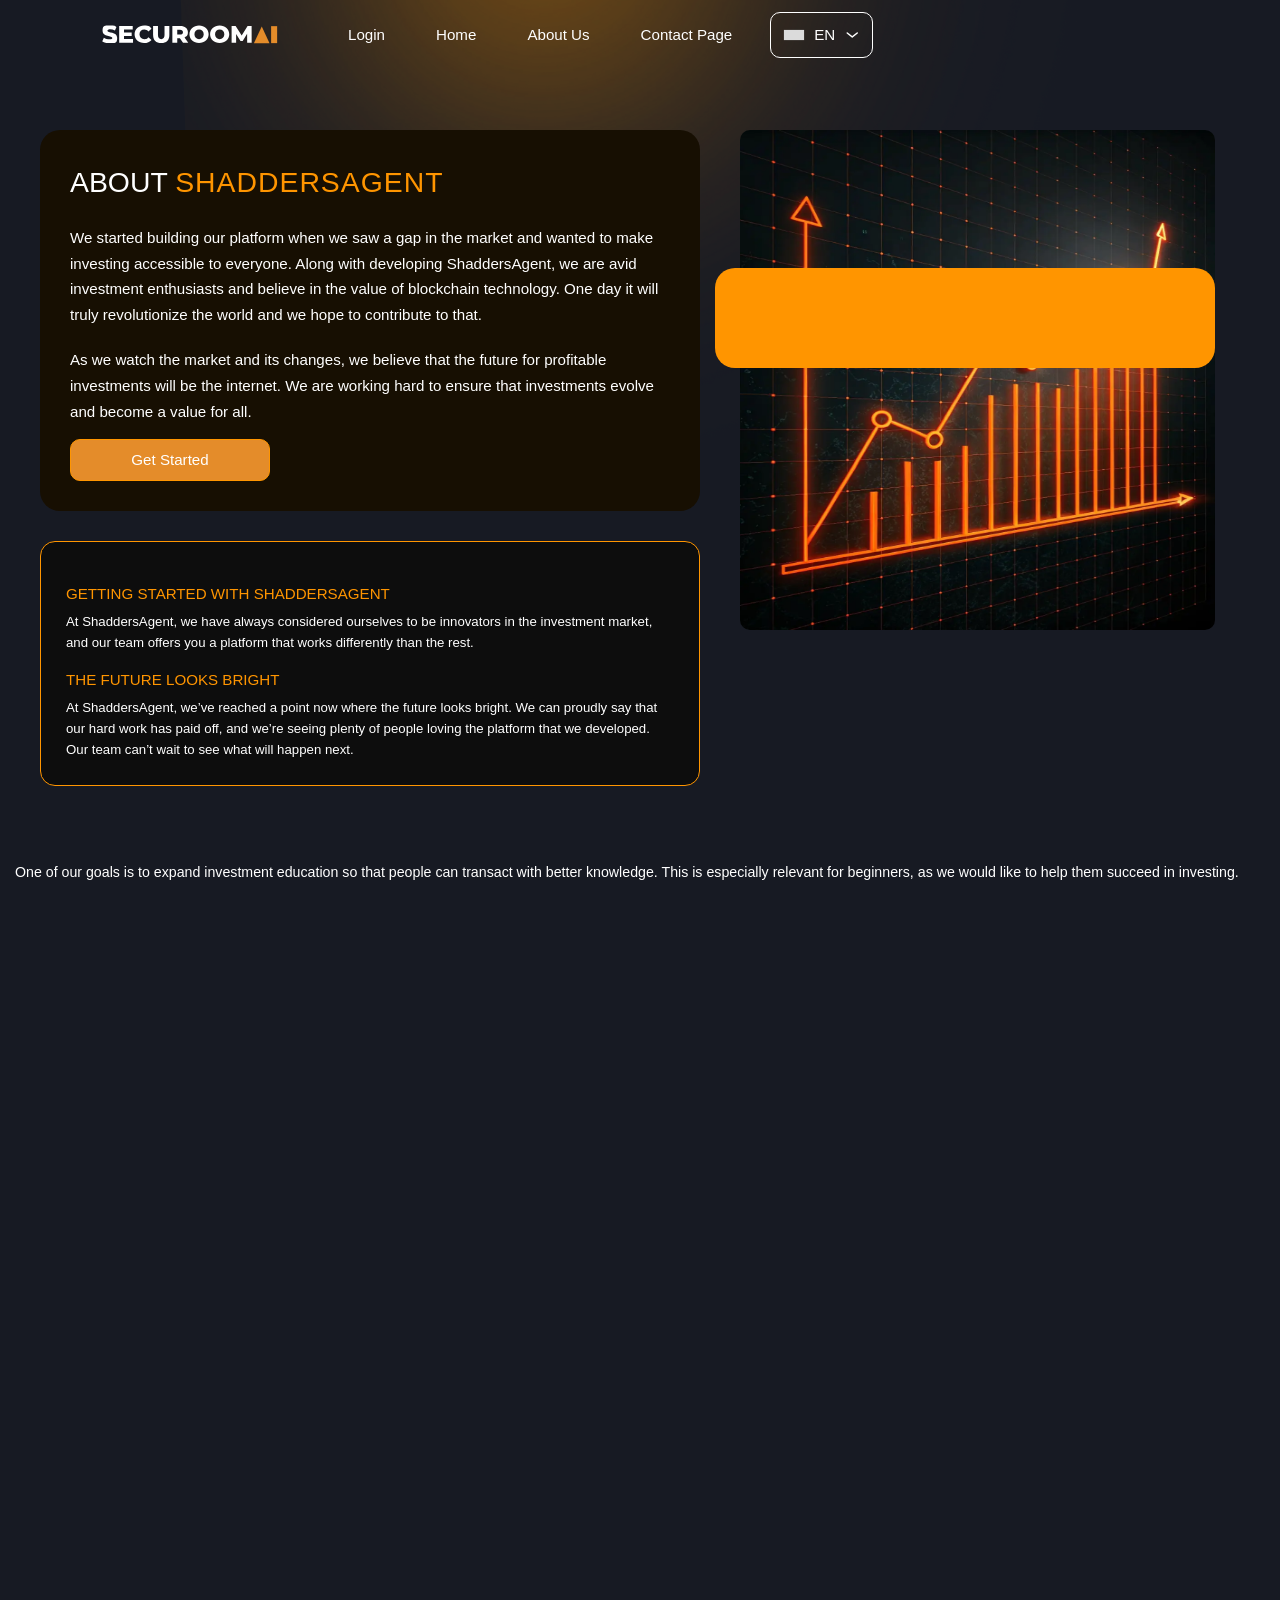
==== pages/about/index.html @ 549cf111 "Done" ====
<!DOCTYPE html>
<html lang="en" data-scrapbook-source="https://ShaddersAgent.com/about/">
<head>
	<meta charset="UTF-8">
	<meta name="viewport" content="width=device-width, initial-scale=1.0">
	<title>ShaddersAgent™ | Official 2025 Update</title>
	<meta name="description" content="Invest in the Wild Frontier of Crypto and Trade with All the Tools You Need">
	<meta name="keywords" content="">

	<link rel="stylesheet" href="../../styles/intlTelInput.css">
	<link rel="stylesheet" href="../../styles/styles.css">
	<link rel="stylesheet" href="../../styles/style-min.css">
	<link rel="icon" type="image/png" sizes="32x32" href="../../assets/favicon.ico">

</head>
<body>
<div class="shiny"></div>
<div class="wrapper">
    <div class="bg_grad">
        <header class="header">
                <a href="/" class="logo desktop_mobile_shown"><img src="../../assets/logo.svg" alt=""></a>

                <!-- DESKTOP NAVIGATION -->
                <nav class="nav desktop-nav">
                    <a href="/"><img src="../../assets/logo.svg" alt="" class="logo"></a>
                    <a class="menu__link login_bg" href="../../pages/login/">Login</a>
                    <a class="menu__link " href="/">Home</a>
                    <a class="menu__link " href="../../pages/about/">About Us</a>
                    <a class="menu__link" href="../../pages/contact/">Contact Page</a>

                    <!-- Language Dropdown -->
                    <div class="language">
                        <a id="toggle" class="menu__link stop_hover"><div class="iti__flag iti__gb"></div>En</a>
                        <ul class="submenu">
                            <li class="subitem"><a href="../../languages/dk/"><div class="iti__flag iti__dk"></div>Dk</a></li>
                            <li class="subitem"><a href="../../languages/de/"><div class="iti__flag iti__de"></div>De</a></li>
                            <li class="subitem"><a href="../../languages/cz/"><div class="iti__flag iti__cz"></div>CZ</a></li>
                            <li class="subitem"><a href="../../languages/es/"><div class="iti__flag iti__es"></div>Es</a></li>
                            <li class="subitem"><a href="../../languages/fi/"><div class="iti__flag iti__fi"></div>fi</a></li>
                            <li class="subitem"><a href="../../languages/fr/"><div class="iti__flag iti__fr"></div>Fr</a></li>
                            <li class="subitem"><a href="../../languages/gr/"><div class="iti__flag iti__gr"></div>Gr</a></li>
                            <li class="subitem"><a href="../../languages/it/"><div class="iti__flag iti__it"></div>IT</a></li>
                            <li class="subitem"><a href="../../languages/hu/"><div class="iti__flag iti__hu"></div>HU</a></li>
                            <li class="subitem"><a href="../../languages/nl/"><div class="iti__flag iti__nl"></div>NL</a></li>
                            <li class="subitem"><a href="../../languages/no/"><div class="iti__flag iti__no"></div>NO</a></li>
                            <li class="subitem"><a href="../../languages/pl/"><div class="iti__flag iti__pl"></div>PL</a></li>
                            <li class="subitem"><a href="../../languages/pt/"><div class="iti__flag iti__pt"></div>PT</a></li>
                            <li class="subitem"><a href="../../languages/ru/"><div class="iti__flag iti__ru"></div>RU</a></li>
                            <li class="subitem"><a href="../../languages/se/"><div class="iti__flag iti__se"></div>SE</a></li>
                        </ul>
                    </div>
                </nav>

            <!-- Mobile Navigation -->
            <div class="mobile-menu">
                <div class="language languages__mobile">
                    <a id="mobile-toggle" class="menu__link stop_hover"><div class="iti__flag iti__gb"></div>En</a>
                    <ul class="submenu">
                        <li class="subitem"><a href="../../languages/dk/"><div class="iti__flag iti__dk"></div>Dk</a></li>
                        <li class="subitem"><a href="../../languages/de/"><div class="iti__flag iti__de"></div>De</a></li>
                        <li class="subitem"><a href="../../languages/cz/"><div class="iti__flag iti__cz"></div>CZ</a></li>
                        <li class="subitem"><a href="../../languages/es/"><div class="iti__flag iti__es"></div>Es</a></li>
                        <li class="subitem"><a href="../../languages/fi/"><div class="iti__flag iti__fi"></div>fi</a></li>
                        <li class="subitem"><a href="../../languages/fr/"><div class="iti__flag iti__fr"></div>Fr</a></li>
                        <li class="subitem"><a href="../../languages/gr/"><div class="iti__flag iti__gr"></div>Gr</a></li>
                        <li class="subitem"><a href="../../languages/it/"><div class="iti__flag iti__it"></div>IT</a></li>
                        <li class="subitem"><a href="../../languages/hu/"><div class="iti__flag iti__hu"></div>HU</a></li>
                        <li class="subitem"><a href="../../languages/nl/"><div class="iti__flag iti__nl"></div>NL</a></li>
                        <li class="subitem"><a href="../../languages/no/"><div class="iti__flag iti__no"></div>NO</a></li>
                        <li class="subitem"><a href="../../languages/pl/"><div class="iti__flag iti__pl"></div>PL</a></li>
                        <li class="subitem"><a href="../../languages/pt/"><div class="iti__flag iti__pt"></div>PT</a></li>
                        <li class="subitem"><a href="../../languages/ru/"><div class="iti__flag iti__ru"></div>RU</a></li>
                        <li class="subitem"><a href="../../languages/se/"><div class="iti__flag iti__se"></div>SE</a></li>
                    </ul>
                </div>
                <div id="burger-menu"><span></span></div>
                <div id="menu">
                    <ul>
                        <li><a class="menu__link login_bg" href="../../pages/login/">Login</a></li>
                        <li><a href="/">Home</a></li>
                        <li><a class="menu__link " href="../../pages/about/">About Us</a></li>
                        <li><a class="menu__link " href="../../pages/contact/">Contact Us</a></li>
                    </ul>
                </div>
            </div>
        </header>
    </div>
    
    <section class="about-section">
        <div class="about-container">
            <div class="about-left">
                <div class="about-box">
                    <h2 class="about-title">ABOUT <span class="highlight">SHADDERSAGENT</span></h2>
                    <p class="about-text">We started building our platform when we saw a gap in the market and wanted to make investing accessible to everyone. Along with developing ShaddersAgent, we are avid investment enthusiasts and believe in the value of blockchain technology. One day it will truly revolutionize the world and we hope to contribute to that.</p>
                    <p class="about-text">As we watch the market and its changes, we believe that the future for profitable investments will be the internet. We are working hard to ensure that investments evolve and become a value for all.</p>
                    <a href="../../pages/login"><button class="cta-button">Get Started</button></a>
                </div>

                <div class="info-box">
                    <h3 class="info-title">GETTING STARTED WITH SHADDERSAGENT</h3>
                    <p class="info-text">At ShaddersAgent, we have always considered ourselves to be innovators in the investment market, and our team offers you a platform that works differently than the rest.</p>
                    <h3 class="info-title">THE FUTURE LOOKS BRIGHT</h3>
                    <p class="info-text">At ShaddersAgent, we’ve reached a point now where the future looks bright. We can proudly say that our hard work has paid off, and we’re seeing plenty of people loving the platform that we developed. Our team can’t wait to see what will happen next.</p>
                </div>
            </div>

            <div class="block__img block__img-1 trading-card">
                <div class="trading-card-back" style="top: 30%;"></div>
                <img src="../../assets/trading.webp" alt="Trading graph" loading="lazy" class="trading-card-front" style="max-height: 500px; height: auto; width: 95%;">
            </div>
        </div>
    </section>

    <div class="holder holder_about space">
        <div class="holder__content">
            <div class="holder__container container__experience container__experience__about_us_mobile">
                <div class="holder__body holder__body__about">
                    <p class="txt center">One of our goals is to expand investment education so that people can transact with better knowledge. This is especially relevant for beginners, as we would like to help them succeed in investing.</p>
                    <p class="txt center">One of our goals in building the platform is to give people knowledge. We want people to succeed, and we do that by educating them about investment opportunities and how they work. By educating people, we aim to stay on top of our industry.</p>
                    <p class="txt center">The popularity of investing is growing worldwide, and we would like to be one of the companies contributing to this revolution. We hope to become the platform that everyone is looking for to follow the movement and make great deals.</p>
                </div>
            </div>
        </div>
    </div>
    <div class="shiny_centered"></div>

    <section class="block space">
            <div class="container container__trading container__trading__about">
                <div class="container__trading__description container__trading__description__about">
                    <div class="line__circled line__circled__about">
                        <img src="../../assets/circle_with_line.svg">
                    </div>
                    <div class="center_div">
                        <h2 class="title-2 block__title-2 different block__title-2__about">SHADDERSAGENT</h2>
                        <h3 class="block__title trading__block__title uppercase jura-regular uppercase trading__block__title__about">Delivers on its promises</h3>
                        <p>We differentiate ourselves bu striving to offer the best in investing, and to create a supportive and inclusive environment that will help you continue to explore investing. Unlike other companies that promise too much and fail to deliver on their promises, ShaddersAgent sets realistic expectations but always strives to deliver on everything they do.</p>
                    </div>
                </div>

                <div class="left-box left-box__block left-box__block__about">
                    <div class="left-box-content left-box-content__details left-box-content__about">
                        <div class="left-box-content-avarage">
                            <span><span class="jura-demibold uppercase">SOMETHING IN MIND?</span> \ <span class="jura-light sizes">CONTACT US BY EMAIL</span></span>
                        </div>

                        <div>
                            <a href="" class="accent mail-link">support@<span class="domain different"></span> </a>
                        </div>

                        <div class="buttons-container buttons-container__about">
                            <a href="../../pages/login"><button class="cta-button uppercase">Get started</button></a>
                            <a href="../../pages/contact"><button class="cta-button cta-button-about uppercase">Contact us</button></a>
                        </div>
                    </div>
                </div>
            </div>
    </section>

    <div class="glow-line"></div>
	<footer class="footer">
        <div class="footer-top" style="padding-top: 40px;">
            <div class="container">
                <div class="flex-bl">
                    <a href="/" class="logo"><img src="../../assets/logo.svg" alt=""></a>
                    <ul class="nav nav1">
                        <li class="nav__link"><a href="../../pages/login/">Login</a></li>
                        <li class="nav__link"><a href="/">Home</a></li>
                        <li class="nav__link"><a href="../../pages/about/">About Us</a></li>
                        <li class="nav__link"><a href="../../pages/contact/">Contact Page</a></li>
                    </ul>
                </div>
                <p class="jura-light center">
                    <span class="jura-demibold">Important Risk Note:</span>
                    <br>
                    It should be noted that investments can be very risky and should be approached with caution, especially during periods of extreme volatility. According to data, about 70% of investors lose money at one point or another. However, the market can also be very profitable with the right trades. Remember that ShaddersAgent, and any other commercial names used on this platform, are for commercial purposes only. Make sure you read the Terms and Conditions carefully, as they contain everything you need to know about how we operate. With regard to your personal information, you agree that we may share your personal information with necessary third parties. This primarily applies to organizations that provide trading services in accordance with our <a href="../../pages/policy/">Privacy Policy</a> and <a href="../../pages/terms/">Terms and Conditions</a>.
                </p>
            </div>
        </div>
    </footer>

</div>

<script src="../../js/scripts.js"></script>
<script src="../../js/main.js"></script>

</body></html>
---- styles/intlTelInput.css ----
.iti {
  position: relative;
  display: inline-block;
}
.iti * {
  box-sizing: border-box;
}
.iti__hide {
  display: none;
}
.iti__v-hide {
  visibility: hidden;
}
.iti input,
.iti input[type=text],
.iti input[type=tel] {
  position: relative;
  z-index: 0;
  margin-top: 0 !important;
  margin-bottom: 0 !important;
  padding-right: 36px;
  margin-right: 0;
}
.iti__flag-container {
  position: absolute;
  top: 0;
  bottom: 0;
  right: 0;
  padding: 1px;
}
.iti__selected-flag {
  z-index: 1;
  position: relative;
  display: flex;
  align-items: center;
  height: 100%;
  padding: 0 6px 0 8px;
}
.iti__arrow {
  margin-left: 6px;
  width: 0;
  height: 0;
  border-left: 3px solid transparent;
  border-right: 3px solid transparent;
  border-top: 4px solid #555;
}
[dir=rtl] .iti__arrow {
  margin-right: 6px;
  margin-left: 0;
}
.iti__arrow--up {
  border-top: none;
  border-bottom: 4px solid #555;
}
.iti__country-list {
  position: absolute;
  z-index: 2;
  list-style: none;
  padding: 0;
  margin: 0 0 0 -1px;
  box-shadow: 1px 1px 4px rgba(0, 0, 0, 0.2);
  background-color: white;
  border: 1px solid #ccc;
  white-space: nowrap;
  max-height: 200px;
  overflow-y: scroll;
  -webkit-overflow-scrolling: touch;
}
.iti__country-list--dropup {
  bottom: 100%;
  margin-bottom: -1px;
}
@media (max-width: 500px) {
  .iti__country-list {
    white-space: normal;
  }
}
.iti__flag-box {
  display: inline-block;
  width: 20px;
}
.iti__divider {
  padding-bottom: 5px;
  margin-bottom: 5px;
  border-bottom: 1px solid #fff;
}
.iti__country {
  display: flex;
  align-items: center;
  padding: 5px 10px;
  outline: none;
}
.iti__dial-code {
  color: #fff;
}
.iti__country.iti__highlight {
  background-color: rgba(0, 0, 0, 0.05);
}
.iti__flag-box, .iti__country-name {
  margin-right: 6px;
  color: #fff;
}
[dir=rtl] .iti__flag-box, [dir=rtl] .iti__country-name {
  margin-right: 0;
  margin-left: 6px;
}
.iti--allow-dropdown input,
.iti--allow-dropdown input[type=text],
.iti--allow-dropdown input[type=tel], .iti--separate-dial-code input,
.iti--separate-dial-code input[type=text],
.iti--separate-dial-code input[type=tel] {
  padding-right: 6px;
  padding-left: 52px;
  margin-left: 0;
}
[dir=rtl] .iti--allow-dropdown input,
[dir=rtl] .iti--allow-dropdown input[type=text],
[dir=rtl] .iti--allow-dropdown input[type=tel], [dir=rtl] .iti--separate-dial-code input,
[dir=rtl] .iti--separate-dial-code input[type=text],
[dir=rtl] .iti--separate-dial-code input[type=tel] {
  padding-right: 52px;
  padding-left: 6px;
  margin-right: 0;
}
.iti--allow-dropdown .iti__flag-container, .iti--separate-dial-code .iti__flag-container {
  right: auto;
  left: 0;
}
[dir=rtl] .iti--allow-dropdown .iti__flag-container, [dir=rtl] .iti--separate-dial-code .iti__flag-container {
  right: 0;
  left: auto;
}
.iti--allow-dropdown .iti__flag-container:hover {
  cursor: pointer;
}
.iti--allow-dropdown .iti__flag-container:hover .iti__selected-flag {
  background-color: rgba(0, 0, 0, 0.05);
}
.iti--allow-dropdown input[disabled] + .iti__flag-container:hover,
.iti--allow-dropdown input[readonly] + .iti__flag-container:hover {
  cursor: default;
}
.iti--allow-dropdown input[disabled] + .iti__flag-container:hover .iti__selected-flag,
.iti--allow-dropdown input[readonly] + .iti__flag-container:hover .iti__selected-flag {
  background-color: transparent;
}
.iti--separate-dial-code .iti__selected-flag {
  background-color: rgba(0, 0, 0, 0.05);
}
.iti--separate-dial-code.iti--show-flags .iti__selected-dial-code {
  margin-left: 6px;
}
[dir=rtl] .iti--separate-dial-code.iti--show-flags .iti__selected-dial-code {
  margin-left: 0;
  margin-right: 6px;
}
.iti--container {
  position: absolute;
  top: -1000px;
  left: -1000px;
  z-index: 1060;
  padding: 1px;
}
.iti--container:hover {
  cursor: pointer;
}

.iti-mobile .iti--container {
  top: 30px;
  bottom: 30px;
  left: 30px;
  right: 30px;
  position: fixed;
}
.iti-mobile .iti__country-list {
  max-height: 100%;
  width: 100%;
}
.iti-mobile .iti__country {
  padding: 10px 10px;
  line-height: 1.5em;
}

.iti__flag {
  width: 20px;
}
.iti__flag.iti__be {
  width: 18px;
}
.iti__flag.iti__ch {
  width: 15px;
}
.iti__flag.iti__mc {
  width: 19px;
}
.iti__flag.iti__ne {
  width: 18px;
}
.iti__flag.iti__np {
  width: 13px;
}
.iti__flag.iti__va {
  width: 15px;
}
@media (-webkit-min-device-pixel-ratio: 2), (min-resolution: 192dpi) {
  .iti__flag {
    background-size: 5762px 15px;
  }
}
.iti__flag.iti__ac {
  height: 10px;
  background-position: 0px 0px;
}
.iti__flag.iti__ad {
  height: 14px;
  background-position: -22px 0px;
}
.iti__flag.iti__ae {
  height: 10px;
  background-position: -44px 0px;
}
.iti__flag.iti__af {
  height: 14px;
  background-position: -66px 0px;
}
.iti__flag.iti__ag {
  height: 14px;
  background-position: -88px 0px;
}
.iti__flag.iti__ai {
  height: 10px;
  background-position: -110px 0px;
}
.iti__flag.iti__al {
  height: 15px;
  background-position: -132px 0px;
}
.iti__flag.iti__am {
  height: 10px;
  background-position: -154px 0px;
}
.iti__flag.iti__ao {
  height: 14px;
  background-position: -176px 0px;
}
.iti__flag.iti__aq {
  height: 14px;
  background-position: -198px 0px;
}
.iti__flag.iti__ar {
  height: 13px;
  background-position: -220px 0px;
}
.iti__flag.iti__as {
  height: 10px;
  background-position: -242px 0px;
}
.iti__flag.iti__at {
  height: 14px;
  background-position: -264px 0px;
}
.iti__flag.iti__au {
  height: 10px;
  background-position: -286px 0px;
}
.iti__flag.iti__aw {
  height: 14px;
  background-position: -308px 0px;
}
.iti__flag.iti__ax {
  height: 13px;
  background-position: -330px 0px;
}
.iti__flag.iti__az {
  height: 10px;
  background-position: -352px 0px;
}
.iti__flag.iti__ba {
  height: 10px;
  background-position: -374px 0px;
}
.iti__flag.iti__bb {
  height: 14px;
  background-position: -396px 0px;
}
.iti__flag.iti__bd {
  height: 12px;
  background-position: -418px 0px;
}
.iti__flag.iti__be {
  height: 15px;
  background-position: -440px 0px;
}
.iti__flag.iti__bf {
  height: 14px;
  background-position: -460px 0px;
}
.iti__flag.iti__bg {
  height: 12px;
  background-position: -482px 0px;
}
.iti__flag.iti__bh {
  height: 12px;
  background-position: -504px 0px;
}
.iti__flag.iti__bi {
  height: 12px;
  background-position: -526px 0px;
}
.iti__flag.iti__bj {
  height: 14px;
  background-position: -548px 0px;
}
.iti__flag.iti__bl {
  height: 14px;
  background-position: -570px 0px;
}
.iti__flag.iti__bm {
  height: 10px;
  background-position: -592px 0px;
}
.iti__flag.iti__bn {
  height: 10px;
  background-position: -614px 0px;
}
.iti__flag.iti__bo {
  height: 14px;
  background-position: -636px 0px;
}
.iti__flag.iti__bq {
  height: 14px;
  background-position: -658px 0px;
}
.iti__flag.iti__br {
  height: 14px;
  background-position: -680px 0px;
}
.iti__flag.iti__bs {
  height: 10px;
  background-position: -702px 0px;
}
.iti__flag.iti__bt {
  height: 14px;
  background-position: -724px 0px;
}
.iti__flag.iti__bv {
  height: 15px;
  background-position: -746px 0px;
}
.iti__flag.iti__bw {
  height: 14px;
  background-position: -768px 0px;
}
.iti__flag.iti__by {
  height: 10px;
  background-position: -790px 0px;
}
.iti__flag.iti__bz {
  height: 12px;
  background-position: -812px 0px;
}
.iti__flag.iti__ca {
  height: 10px;
  background-position: -834px 0px;
}
.iti__flag.iti__cc {
  height: 10px;
  background-position: -856px 0px;
}
.iti__flag.iti__cd {
  height: 15px;
  background-position: -878px 0px;
}
.iti__flag.iti__cf {
  height: 14px;
  background-position: -900px 0px;
}
.iti__flag.iti__cg {
  height: 14px;
  background-position: -922px 0px;
}
.iti__flag.iti__ch {
  height: 15px;
  background-position: -944px 0px;
}
.iti__flag.iti__ci {
  height: 14px;
  background-position: -961px 0px;
}
.iti__flag.iti__ck {
  height: 10px;
  background-position: -983px 0px;
}
.iti__flag.iti__cl {
  height: 14px;
  background-position: -1005px 0px;
}
.iti__flag.iti__cm {
  height: 14px;
  background-position: -1027px 0px;
}
.iti__flag.iti__cn {
  height: 14px;
  background-position: -1049px 0px;
}
.iti__flag.iti__co {
  height: 14px;
  background-position: -1071px 0px;
}
.iti__flag.iti__cp {
  height: 14px;
  background-position: -1093px 0px;
}
.iti__flag.iti__cq {
  height: 12px;
  background-position: -1115px 0px;
}
.iti__flag.iti__cr {
  height: 12px;
  background-position: -1137px 0px;
}
.iti__flag.iti__cu {
  height: 10px;
  background-position: -1159px 0px;
}
.iti__flag.iti__cv {
  height: 12px;
  background-position: -1181px 0px;
}
.iti__flag.iti__cw {
  height: 14px;
  background-position: -1203px 0px;
}
.iti__flag.iti__cx {
  height: 10px;
  background-position: -1225px 0px;
}
.iti__flag.iti__cy {
  height: 14px;
  background-position: -1247px 0px;
}
.iti__flag.iti__cz {
  height: 14px;
  background-position: -1269px 0px;
}
.iti__flag.iti__de {
  height: 12px;
  background-position: -1291px 0px;
}
.iti__flag.iti__dg {
  height: 10px;
  background-position: -1313px 0px;
}
.iti__flag.iti__dj {
  height: 14px;
  background-position: -1335px 0px;
}
.iti__flag.iti__dk {
  height: 15px;
  background-position: -1357px 0px;
}
.iti__flag.iti__dm {
  height: 10px;
  background-position: -1379px 0px;
}
.iti__flag.iti__do {
  height: 14px;
  background-position: -1401px 0px;
}
.iti__flag.iti__dz {
  height: 14px;
  background-position: -1423px 0px;
}
.iti__flag.iti__ea {
  height: 14px;
  background-position: -1445px 0px;
}
.iti__flag.iti__ec {
  height: 14px;
  background-position: -1467px 0px;
}
.iti__flag.iti__ee {
  height: 13px;
  background-position: -1489px 0px;
}
.iti__flag.iti__eg {
  height: 14px;
  background-position: -1511px 0px;
}
.iti__flag.iti__eh {
  height: 10px;
  background-position: -1533px 0px;
}
.iti__flag.iti__er {
  height: 10px;
  background-position: -1555px 0px;
}
.iti__flag.iti__es {
  height: 14px;
  background-position: -1577px 0px;
}
.iti__flag.iti__et {
  height: 10px;
  background-position: -1599px 0px;
}
.iti__flag.iti__eu {
  height: 14px;
  background-position: -1621px 0px;
}
.iti__flag.iti__ez {
  height: 14px;
  background-position: -1643px 0px;
}
.iti__flag.iti__fi {
  height: 12px;
  background-position: -1665px 0px;
}
.iti__flag.iti__fj {
  height: 10px;
  background-position: -1687px 0px;
}
.iti__flag.iti__fk {
  height: 10px;
  background-position: -1709px 0px;
}
.iti__flag.iti__fm {
  height: 11px;
  background-position: -1731px 0px;
}
.iti__flag.iti__fo {
  height: 15px;
  background-position: -1753px 0px;
}
.iti__flag.iti__fr {
  height: 14px;
  background-position: -1775px 0px;
}
.iti__flag.iti__fx {
  height: 14px;
  background-position: -1797px 0px;
}
.iti__flag.iti__ga {
  height: 15px;
  background-position: -1819px 0px;
}
.iti__flag.iti__gb {
  height: 10px;
  background-position: -1841px 0px;
}
.iti__flag.iti__gd {
  height: 12px;
  background-position: -1863px 0px;
}
.iti__flag.iti__ge {
  height: 14px;
  background-position: -1885px 0px;
}
.iti__flag.iti__gf {
  height: 14px;
  background-position: -1907px 0px;
}
.iti__flag.iti__gg {
  height: 14px;
  background-position: -1929px 0px;
}
.iti__flag.iti__gh {
  height: 14px;
  background-position: -1951px 0px;
}
.iti__flag.iti__gi {
  height: 10px;
  background-position: -1973px 0px;
}
.iti__flag.iti__gl {
  height: 14px;
  background-position: -1995px 0px;
}
.iti__flag.iti__gm {
  height: 14px;
  background-position: -2017px 0px;
}
.iti__flag.iti__gn {
  height: 14px;
  background-position: -2039px 0px;
}
.iti__flag.iti__gp {
  height: 14px;
  background-position: -2061px 0px;
}
.iti__flag.iti__gq {
  height: 14px;
  background-position: -2083px 0px;
}
.iti__flag.iti__gr {
  height: 14px;
  background-position: -2105px 0px;
}
.iti__flag.iti__gs {
  height: 10px;
  background-position: -2127px 0px;
}
.iti__flag.iti__gt {
  height: 13px;
  background-position: -2149px 0px;
}
.iti__flag.iti__gu {
  height: 11px;
  background-position: -2171px 0px;
}
.iti__flag.iti__gw {
  height: 10px;
  background-position: -2193px 0px;
}
.iti__flag.iti__gy {
  height: 12px;
  background-position: -2215px 0px;
}
.iti__flag.iti__hk {
  height: 14px;
  background-position: -2237px 0px;
}
.iti__flag.iti__hm {
  height: 10px;
  background-position: -2259px 0px;
}
.iti__flag.iti__hn {
  height: 10px;
  background-position: -2281px 0px;
}
.iti__flag.iti__hr {
  height: 10px;
  background-position: -2303px 0px;
}
.iti__flag.iti__ht {
  height: 12px;
  background-position: -2325px 0px;
}
.iti__flag.iti__hu {
  height: 10px;
  background-position: -2347px 0px;
}
.iti__flag.iti__ic {
  height: 14px;
  background-position: -2369px 0px;
}
.iti__flag.iti__id {
  height: 14px;
  background-position: -2391px 0px;
}
.iti__flag.iti__ie {
  height: 10px;
  background-position: -2413px 0px;
}
.iti__flag.iti__il {
  height: 15px;
  background-position: -2435px 0px;
}
.iti__flag.iti__im {
  height: 10px;
  background-position: -2457px 0px;
}
.iti__flag.iti__in {
  height: 14px;
  background-position: -2479px 0px;
}
.iti__flag.iti__io {
  height: 10px;
  background-position: -2501px 0px;
}
.iti__flag.iti__iq {
  height: 14px;
  background-position: -2523px 0px;
}
.iti__flag.iti__ir {
  height: 12px;
  background-position: -2545px 0px;
}
.iti__flag.iti__is {
  height: 15px;
  background-position: -2567px 0px;
}
.iti__flag.iti__it {
  height: 14px;
  background-position: -2589px 0px;
}
.iti__flag.iti__je {
  height: 12px;
  background-position: -2611px 0px;
}
.iti__flag.iti__jm {
  height: 10px;
  background-position: -2633px 0px;
}
.iti__flag.iti__jo {
  height: 10px;
  background-position: -2655px 0px;
}
.iti__flag.iti__jp {
  height: 14px;
  background-position: -2677px 0px;
}
.iti__flag.iti__ke {
  height: 14px;
  background-position: -2699px 0px;
}
.iti__flag.iti__kg {
  height: 12px;
  background-position: -2721px 0px;
}
.iti__flag.iti__kh {
  height: 13px;
  background-position: -2743px 0px;
}
.iti__flag.iti__ki {
  height: 10px;
  background-position: -2765px 0px;
}
.iti__flag.iti__km {
  height: 12px;
  background-position: -2787px 0px;
}
.iti__flag.iti__kn {
  height: 14px;
  background-position: -2809px 0px;
}
.iti__flag.iti__kp {
  height: 10px;
  background-position: -2831px 0px;
}
.iti__flag.iti__kr {
  height: 14px;
  background-position: -2853px 0px;
}
.iti__flag.iti__kw {
  height: 10px;
  background-position: -2875px 0px;
}
.iti__flag.iti__ky {
  height: 10px;
  background-position: -2897px 0px;
}
.iti__flag.iti__kz {
  height: 10px;
  background-position: -2919px 0px;
}
.iti__flag.iti__la {
  height: 14px;
  background-position: -2941px 0px;
}
.iti__flag.iti__lb {
  height: 14px;
  background-position: -2963px 0px;
}
.iti__flag.iti__lc {
  height: 10px;
  background-position: -2985px 0px;
}
.iti__flag.iti__li {
  height: 12px;
  background-position: -3007px 0px;
}
.iti__flag.iti__lk {
  height: 10px;
  background-position: -3029px 0px;
}
.iti__flag.iti__lr {
  height: 11px;
  background-position: -3051px 0px;
}
.iti__flag.iti__ls {
  height: 14px;
  background-position: -3073px 0px;
}
.iti__flag.iti__lt {
  height: 12px;
  background-position: -3095px 0px;
}
.iti__flag.iti__lu {
  height: 12px;
  background-position: -3117px 0px;
}
.iti__flag.iti__lv {
  height: 10px;
  background-position: -3139px 0px;
}
.iti__flag.iti__ly {
  height: 10px;
  background-position: -3161px 0px;
}
.iti__flag.iti__ma {
  height: 14px;
  background-position: -3183px 0px;
}
.iti__flag.iti__mc {
  height: 15px;
  background-position: -3205px 0px;
}
.iti__flag.iti__md {
  height: 10px;
  background-position: -3226px 0px;
}
.iti__flag.iti__me {
  height: 10px;
  background-position: -3248px 0px;
}
.iti__flag.iti__mf {
  height: 14px;
  background-position: -3270px 0px;
}
.iti__flag.iti__mg {
  height: 14px;
  background-position: -3292px 0px;
}
.iti__flag.iti__mh {
  height: 11px;
  background-position: -3314px 0px;
}
.iti__flag.iti__mk {
  height: 10px;
  background-position: -3336px 0px;
}
.iti__flag.iti__ml {
  height: 14px;
  background-position: -3358px 0px;
}
.iti__flag.iti__mm {
  height: 14px;
  background-position: -3380px 0px;
}
.iti__flag.iti__mn {
  height: 10px;
  background-position: -3402px 0px;
}
.iti__flag.iti__mo {
  height: 14px;
  background-position: -3424px 0px;
}
.iti__flag.iti__mp {
  height: 10px;
  background-position: -3446px 0px;
}
.iti__flag.iti__mq {
  height: 14px;
  background-position: -3468px 0px;
}
.iti__flag.iti__mr {
  height: 14px;
  background-position: -3490px 0px;
}
.iti__flag.iti__ms {
  height: 10px;
  background-position: -3512px 0px;
}
.iti__flag.iti__mt {
  height: 14px;
  background-position: -3534px 0px;
}
.iti__flag.iti__mu {
  height: 14px;
  background-position: -3556px 0px;
}
.iti__flag.iti__mv {
  height: 14px;
  background-position: -3578px 0px;
}
.iti__flag.iti__mw {
  height: 14px;
  background-position: -3600px 0px;
}
.iti__flag.iti__mx {
  height: 12px;
  background-position: -3622px 0px;
}
.iti__flag.iti__my {
  height: 10px;
  background-position: -3644px 0px;
}
.iti__flag.iti__mz {
  height: 14px;
  background-position: -3666px 0px;
}
.iti__flag.iti__na {
  height: 14px;
  background-position: -3688px 0px;
}
.iti__flag.iti__nc {
  height: 10px;
  background-position: -3710px 0px;
}
.iti__flag.iti__ne {
  height: 15px;
  background-position: -3732px 0px;
}
.iti__flag.iti__nf {
  height: 10px;
  background-position: -3752px 0px;
}
.iti__flag.iti__ng {
  height: 10px;
  background-position: -3774px 0px;
}
.iti__flag.iti__ni {
  height: 12px;
  background-position: -3796px 0px;
}
.iti__flag.iti__nl {
  height: 14px;
  background-position: -3818px 0px;
}
.iti__flag.iti__no {
  height: 15px;
  background-position: -3840px 0px;
}
.iti__flag.iti__np {
  height: 15px;
  background-position: -3862px 0px;
}
.iti__flag.iti__nr {
  height: 10px;
  background-position: -3877px 0px;
}
.iti__flag.iti__nu {
  height: 10px;
  background-position: -3899px 0px;
}
.iti__flag.iti__nz {
  height: 10px;
  background-position: -3921px 0px;
}
.iti__flag.iti__om {
  height: 10px;
  background-position: -3943px 0px;
}
.iti__flag.iti__pa {
  height: 14px;
  background-position: -3965px 0px;
}
.iti__flag.iti__pe {
  height: 14px;
  background-position: -3987px 0px;
}
.iti__flag.iti__pf {
  height: 14px;
  background-position: -4009px 0px;
}
.iti__flag.iti__pg {
  height: 15px;
  background-position: -4031px 0px;
}
.iti__flag.iti__ph {
  height: 10px;
  background-position: -4053px 0px;
}
.iti__flag.iti__pk {
  height: 14px;
  background-position: -4075px 0px;
}
.iti__flag.iti__pl {
  height: 13px;
  background-position: -4097px 0px;
}
.iti__flag.iti__pm {
  height: 14px;
  background-position: -4119px 0px;
}
.iti__flag.iti__pn {
  height: 10px;
  background-position: -4141px 0px;
}
.iti__flag.iti__pr {
  height: 14px;
  background-position: -4163px 0px;
}
.iti__flag.iti__ps {
  height: 10px;
  background-position: -4185px 0px;
}
.iti__flag.iti__pt {
  height: 14px;
  background-position: -4207px 0px;
}
.iti__flag.iti__pw {
  height: 13px;
  background-position: -4229px 0px;
}
.iti__flag.iti__py {
  height: 11px;
  background-position: -4251px 0px;
}
.iti__flag.iti__qa {
  height: 8px;
  background-position: -4273px 0px;
}
.iti__flag.iti__re {
  height: 14px;
  background-position: -4295px 0px;
}
.iti__flag.iti__ro {
  height: 14px;
  background-position: -4317px 0px;
}
.iti__flag.iti__rs {
  height: 14px;
  background-position: -4339px 0px;
}
.iti__flag.iti__ru {
  height: 14px;
  background-position: -4361px 0px;
}
.iti__flag.iti__rw {
  height: 14px;
  background-position: -4383px 0px;
}
.iti__flag.iti__sa {
  height: 14px;
  background-position: -4405px 0px;
}
.iti__flag.iti__sb {
  height: 10px;
  background-position: -4427px 0px;
}
.iti__flag.iti__sc {
  height: 10px;
  background-position: -4449px 0px;
}
.iti__flag.iti__sd {
  height: 10px;
  background-position: -4471px 0px;
}
.iti__flag.iti__se {
  height: 13px;
  background-position: -4493px 0px;
}
.iti__flag.iti__sg {
  height: 14px;
  background-position: -4515px 0px;
}
.iti__flag.iti__sh {
  height: 10px;
  background-position: -4537px 0px;
}
.iti__flag.iti__si {
  height: 10px;
  background-position: -4559px 0px;
}
.iti__flag.iti__sj {
  height: 15px;
  background-position: -4581px 0px;
}
.iti__flag.iti__sk {
  height: 14px;
  background-position: -4603px 0px;
}
.iti__flag.iti__sl {
  height: 14px;
  background-position: -4625px 0px;
}
.iti__flag.iti__sm {
  height: 15px;
  background-position: -4647px 0px;
}
.iti__flag.iti__sn {
  height: 14px;
  background-position: -4669px 0px;
}
.iti__flag.iti__so {
  height: 14px;
  background-position: -4691px 0px;
}
.iti__flag.iti__sr {
  height: 14px;
  background-position: -4713px 0px;
}
.iti__flag.iti__ss {
  height: 10px;
  background-position: -4735px 0px;
}
.iti__flag.iti__st {
  height: 10px;
  background-position: -4757px 0px;
}
.iti__flag.iti__su {
  height: 10px;
  background-position: -4779px 0px;
}
.iti__flag.iti__sv {
  height: 12px;
  background-position: -4801px 0px;
}
.iti__flag.iti__sx {
  height: 14px;
  background-position: -4823px 0px;
}
.iti__flag.iti__sy {
  height: 14px;
  background-position: -4845px 0px;
}
.iti__flag.iti__sz {
  height: 14px;
  background-position: -4867px 0px;
}
.iti__flag.iti__ta {
  height: 10px;
  background-position: -4889px 0px;
}
.iti__flag.iti__tc {
  height: 10px;
  background-position: -4911px 0px;
}
.iti__flag.iti__td {
  height: 14px;
  background-position: -4933px 0px;
}
.iti__flag.iti__tf {
  height: 14px;
  background-position: -4955px 0px;
}
.iti__flag.iti__tg {
  height: 13px;
  background-position: -4977px 0px;
}
.iti__flag.iti__th {
  height: 14px;
  background-position: -4999px 0px;
}
.iti__flag.iti__tj {
  height: 10px;
  background-position: -5021px 0px;
}
.iti__flag.iti__tk {
  height: 10px;
  background-position: -5043px 0px;
}
.iti__flag.iti__tl {
  height: 10px;
  background-position: -5065px 0px;
}
.iti__flag.iti__tm {
  height: 14px;
  background-position: -5087px 0px;
}
.iti__flag.iti__tn {
  height: 14px;
  background-position: -5109px 0px;
}
.iti__flag.iti__to {
  height: 10px;
  background-position: -5131px 0px;
}
.iti__flag.iti__tr {
  height: 14px;
  background-position: -5153px 0px;
}
.iti__flag.iti__tt {
  height: 12px;
  background-position: -5175px 0px;
}
.iti__flag.iti__tv {
  height: 10px;
  background-position: -5197px 0px;
}
.iti__flag.iti__tw {
  height: 14px;
  background-position: -5219px 0px;
}
.iti__flag.iti__tz {
  height: 14px;
  background-position: -5241px 0px;
}
.iti__flag.iti__ua {
  height: 14px;
  background-position: -5263px 0px;
}
.iti__flag.iti__ug {
  height: 14px;
  background-position: -5285px 0px;
}
.iti__flag.iti__uk {
  height: 10px;
  background-position: -5307px 0px;
}
.iti__flag.iti__um {
  height: 11px;
  background-position: -5329px 0px;
}
.iti__flag.iti__un {
  height: 14px;
  background-position: -5351px 0px;
}
.iti__flag.iti__us {
  height: 11px;
  background-position: -5373px 0px;
}
.iti__flag.iti__uy {
  height: 14px;
  background-position: -5395px 0px;
}
.iti__flag.iti__uz {
  height: 10px;
  background-position: -5417px 0px;
}
.iti__flag.iti__va {
  height: 15px;
  background-position: -5439px 0px;
}
.iti__flag.iti__vc {
  height: 14px;
  background-position: -5456px 0px;
}
.iti__flag.iti__ve {
  height: 14px;
  background-position: -5478px 0px;
}
.iti__flag.iti__vg {
  height: 10px;
  background-position: -5500px 0px;
}
.iti__flag.iti__vi {
  height: 14px;
  background-position: -5522px 0px;
}
.iti__flag.iti__vn {
  height: 14px;
  background-position: -5544px 0px;
}
.iti__flag.iti__vu {
  height: 12px;
  background-position: -5566px 0px;
}
.iti__flag.iti__wf {
  height: 14px;
  background-position: -5588px 0px;
}
.iti__flag.iti__ws {
  height: 10px;
  background-position: -5610px 0px;
}
.iti__flag.iti__xk {
  height: 15px;
  background-position: -5632px 0px;
}
.iti__flag.iti__ye {
  height: 14px;
  background-position: -5654px 0px;
}
.iti__flag.iti__yt {
  height: 14px;
  background-position: -5676px 0px;
}
.iti__flag.iti__za {
  height: 14px;
  background-position: -5698px 0px;
}
.iti__flag.iti__zm {
  height: 14px;
  background-position: -5720px 0px;
}
.iti__flag.iti__zw {
  height: 10px;
  background-position: -5742px 0px;
}

.iti__flag {
  height: 15px;
  box-shadow: 0px 0px 1px 0px #888;
  background-image: url("../assets/flags.png");
  background-repeat: no-repeat;
  background-color: #dbdbdb;
  background-position: 20px 0;
}
@media (-webkit-min-device-pixel-ratio: 2), (min-resolution: 192dpi) {
  .iti__flag {
    background-image: url("../assets/flags@2x.png");
  }
}

.iti__flag.iti__np {
  background-color: transparent;
}
---- styles/styles.css ----
/* Montserrat Regular */
.montserrat-regular {
  font-family: 'Montserrat', sans-serif;
  font-weight: 400;
  font-style: normal;
}

/* Montserrat Medium */
.montserrat-medium {
  font-family: 'Montserrat', sans-serif;
  font-weight: 500;
}

/* Montserrat SemiBold */
.montserrat-semibold {
  font-family: 'Montserrat', sans-serif;
  font-weight: 600;
}

/* Montserrat Italic */
.montserrat-italic {
  font-family: 'Montserrat', sans-serif;
  font-style: italic;
  font-weight: 400;
}

/* Rubik Regular */
.rubik-regular {
  font-family: 'Rubik', sans-serif;
  font-weight: 400;
}

.different { color: #FF9500!important; }

.near__text { display: inline-block!important; }

.uppercase { text-transform: uppercase; }

.no-scroll {
    height: 100vh;
    padding-right: 0 !important;
}

.desktop_mobile_shown { display: none; }

.shiny {
    background: url('../assets/shiny.webp') center center / contain no-repeat;
    position: absolute;
    width: 100%;
    height: 100%;
    z-index: 1;
    bottom: 22%;
    transform: rotate(268deg);
}

.shiny_centered {
    background: url('../assets/shiny.webp') center center / contain no-repeat;
    position: absolute;
    width: 100%;
    height: 100%;
    z-index: 0;
    top: 100%;
    left: 40%;
}

.shiny_centered_original {
    background: url('../assets/shiny.webp') center center / contain no-repeat;
    position: absolute;
    width: 100%;
    height: 100%;
    z-index: 1;
    top: 370%;
    left: 40%;
}

.bg-video {
    position: absolute;
    width: 100%;
    height: auto;
    z-index: -1;
    object-fit: cover;
}

.bg-video {
    position: absolute;
    width: 100%;
/*    height: 100vh;*/
/*    overflow: hidden;*/
}



.header {
    display: flex;
    justify-content: space-between;
    align-items: center;
    padding: 50px 50px;
    color: white;
    position: relative;
    z-index: 5;
}

.nav {
    display: flex;
    gap: 20px;
    padding: 0px 20px 0px 20px;
    border-radius: 30px;
}

.right-section {
    display: flex;
    align-items: center;
    gap: 20px;
}

.contact-btn {
	width: auto;
    display: flex;
    align-items: center;
    gap: 10px;
    color: #fff;
    border: none;
    padding: 10px 10px;
    border: 1px solid #fff;
    border-radius: 10px;
    cursor: pointer;
    font-weight: 400;
}

.contact-btn:hover {
    color: #e48c2a;
}

.desktop-nav, .desktop { display: flex; }

.mobile-menu { display: none; }

.home__content__logo {
    width: 50%;
    height: 50%;
    justify-self: center;
    margin: 0 auto;
    margin-bottom: 20px;
}

.description__text {
	width: 75%;
	color: #d8d8d8;
	font-size: 14px;
	font-weight: 300;
	text-align: left;
    padding-top: 20px;
}

.uppercase { text-transform: uppercase; }

.home__body__div {
	display: flex;
	justify-content: center;
    padding-top: 30px;
}

.cta-button {
	width: 200px;
    background: #e48c2a;
    color: #fff;
    padding: 8px 24px;
    border-radius: 10px;
    font-size: 16px;
    display: flex;
    align-items: center;
    justify-content: center;
    gap: 8px;
    cursor: pointer;
}

.home__content {
	display: flex;
	flex-direction: column;
    align-items: center;
}

.home__body__next__box {
    display: flex;
    flex-direction: column;
    justify-content: center;
    gap: 50px;
    flex: 1;
    padding-top: 25px;
}

.logo_video {
    height: 100px;
    display: inline-block;
    vertical-align: middle;
}

.right-box {
    color: #fff;
    margin-left: 100px;
}

.right-box p {
    color: #aaa;
    font-size: 18px;
    margin-top: 20px;
}

.left-box {
    /*display: flex;
    flex-direction: row;
    align-items: center;
    gap: 20px;
    border: 1px solid #FF9500;
    background: #3a3d44;
    border-radius: 20px;
    padding: 10px;*/
    background: #3a3d44;
    border-radius: 20px;
    padding: 5px;
    align-self: center;
}

.left-box-content {
    display: flex;
    flex-direction: column;
    gap: 5px;
}

.left-box-content span, .left-box-content-2 span {
    color: #fff;
}

.left-box-content-2 {
    display: flex;
    flex-direction: column;
    gap: 5px;
}

.left-box-content-avarage {
    display: flex;
    flex-direction: row;
    align-items: center;
    gap: 20px;
}

.stars {
    display: flex;
    flex-direction: row;
    gap: 10px;
}

.white_star {
    width: 30px;
    height: 30px;
}

.full_star {
    width: 20px;
    height: 45px;
}

.registration {
    background: url("../assets/registration.svg") no-repeat center center;
    background-size: contain;
    background-position: top center;
    background-repeat: no-repeat;
    position: relative;
    min-height: 600px;
    height: auto;
}

.form__bg-mobile {
	padding: 20px 40px 20px 22px;
    position: absolute;
    bottom: 3rem;
    left: 1rem;
}

.form__info ul { background: transparent!important; }

.form-group-btn { padding: 10px; }

.form-group-btn {
    width: 100%;
    padding: 10px;
    display: flex;
    justify-content: center;
}

.btn-submit {
    width: 100%!important;
    display: flex!important;
    justify-content: center!important;
}

.form__info li {
	color: #fff!important;
}

.line {
    background:url("../assets/line.webp");
	background-size: contain;
	background-position: top center;
	background-repeat: no-repeat;
	width: 100%;
    height: 135px;
    position: relative;
    z-index: 2;
    top: 85px;
}

/* About */
.container-stats {
    display: flex;
    flex-direction: column;
    justify-content: center;
    align-items: center;
    width: 100%;
    max-width: 800px;
    margin: auto;
}

.stats {
    display: flex;
    flex-direction: column;
    background: #1a120d;
    padding: 20px;
    border-radius: 10px;
    color: white;
    width: 100%;
    max-width: 600px;
    margin-top: 20px;
}

.stats-content {
    display: flex;
    flex-direction: row;
    gap: 20px;
}

.stats-description {
    display: flex;
    flex-direction: column;
    text-align: left;
    margin-bottom: 20px;
}

.progress-container {
    display: flex;
    flex-direction: column;
    gap: 15px;
    width: 100%;
}

.progress-row {
    display: flex;
    flex-direction: column;
    align-items: flex-start;
    gap: 5px;
    font-size: 14px;
}

.progress-wrapper {
    display: flex;
    align-items: center;
    width: 100%;
    gap: 10px;
}

.progress-bar {
    background: #444;
    border-radius: 10px;
    height: 8px;
    width: 100%;
    overflow: hidden;
    position: relative;
}

.progress {
    height: 100%;
    background: #FF9500;
    border-radius: 10px;
}

.progress-text {
    font-size: 14px;
    font-weight: bold;
    color: #aaa;
    min-width: 30px;
    text-align: right;
}

.buttons-container {
    display: flex;
    justify-content: left;
    gap: 15px;
    margin-top: 20px;
}

.stats h2 {
    font-size: 40px;
    margin-bottom: 5px;
}

.stats p {
    font-size: 14px;
    color: #fff;
}

.stats span {
    font-size: 14px;
    color: #fff;
}

.cta-button-about {
    background: transparent;
    border: 1px solid #FF9500;
}

.cta-button-about:hover {
    background: #FF9500;
}

.title-1 {
    text-align: left;
}

.about-left-box {
    border: none;
    background: #1c1302;
    margin-top: 50px;
}

.home__body__div1 {
    padding-top: 20px;
}

.about_home__body__div {
    display: flex;
    flex-direction: row;
    gap: 50px;
}

.cta-button-about {
    border: 1px solid #FF9500;
}

.trading-card {
    position: relative;
    width: 340px;
    aspect-ratio: 3 / 4;
    border-radius: 16px;
}

.trading-card-back {
    position: absolute;
    top: 0;
    left: 0;
    width: 100%;
    height: 20%;
    background-color: #FF9500;
    border-radius: 20px;
    z-index: 1;
    transform: translate(-25px, -12px);
    top: 40%;
}

.trading-card-front {
    width: 100%;
    height: 95%;
    object-fit: fill;
    border-radius: 10px;
    z-index: 2;
    background-color: #0a0a0a;
    display: block;
}

.block__row {
	position: relative;
    justify-content: space-evenly;
    gap: 0;
/*    justify-content: space-around;*/
}
.block__img, .block__col {
	position: relative;
	z-index: 2;
}

.block__col {
    border-radius: 50px;
/*    padding: 30px;*/
}

.block__title-2 {
	font-size: 20px;
	text-transform: uppercase;
    margin-bottom: 10px;
}

.block__description {
	max-width: 70%;
	position: relative;
    bottom: 9rem;
    left: 3rem;
}

.block__description p {
	color: #fff;
	font-size: 15px;
}

.block__description__btn {
	text-transform: uppercase;
    display: flex;
    justify-content: flex-end;
    font-size: 15px;
    cursor: pointer;
}

.btn-border {
    border: 1px solid #666;
    border-radius: 50px;
    padding: 3px 5px;
    width: 100%;
    max-width: 30%;
    margin: 0 auto;
    margin-bottom: 20px;
    margin-top: 50px;
}

.btn {
    display: flex;
    align-items: center;
    justify-content: flex-start;
    text-transform: uppercase;
    border-radius: 1px;
    padding: 0 20px;
    height: 40px;
    font-weight: 600;
    line-height: 1;
    text-align: left;
    cursor: pointer;
    color: #000;
    background: #00d0e0;
    transition: all 0.3s ease-in-out;
    width: auto;
    font-size: 16px;
    white-space: nowrap;
    overflow: hidden;
    text-overflow: ellipsis;
}

.btn__label {
	border-radius: 50px!important;
	width: auto!important;
}

.btn__label:hover {
	width: 100%!important;
	justify-content: center;
}

.flash_why_we {
	background: url("../assets/flash.webp") center center / cover no-repeat;
	position: absolute;
    width: 60%;
    height: 100%;
    z-index: 1;
    bottom: 22%;
}

/* Why Trade with SecuroomAi? */
.left-box__block { height: 50%; }

.video-section-2 {
    position: relative;
    width: 100%;
    height: 100vh;
}

.bg-video-2 {
    position: absolute;
    top: 0;
    left: 0;
    width: 100%;
    height: 100%;
    object-fit: cover;
    z-index: -1;
}

.sizes {
    font-size: 12px;
}

.centered_btn {
    display: flex;
    justify-content: center;
    margin-top: 20px;
}

.center_div {
    align-self: center;
}

.left-box-content__details {
    gap: 20px;
}

.space {
	padding-top: 5%;
}

.container__trading {
	display: flex;
	flex-direction: row;
    align-items: center;
	gap: 100px;
    padding-top: 150px;
/*    height: 100%;*/
}

.block__img__trading {
	width: 50%;
	display: flex;
    align-items: flex-end;
}

.rocket {
	border: 1px solid #666;
    padding: 20px;
    border-radius: 10px;
}

.container__trading__description {
    display: flex;
    flex-direction: row;
    align-items: flex-start;
    width: 50%;
    justify-content: center;
    gap: 20px;
    height: 50%;
}

.container__trading__description p {
	color: #fff;
    font-size: 12px;
    font-weight: 300;
    width: 90%;
}

.trading__block__title {
	font-size: 50px;
    line-height: 1;
}

.trading_rocket {
	display: flex;
    align-items: flex-end;
    width: 15%;
}

.container__trading__details {
	display: flex;
	flex-direction: column;
	width: 50%;
	justify-content: flex-end;
}

.coin { width: 30%; }

.numbers {
	font-size: 30px;
	font-weight: 900;
	color: #fff;
}

.numbers span { font-size: 20px; }

.number__info {
	color: #fff;
	margin-top: 0;
	text-transform: uppercase;
}

.container__trading__details__info button { margin-top: 20px; }

/* How Begin */
.container-steps {
    position: relative;
    z-index: 1;
    display: flex;
    justify-content: space-around;
    align-items: flex-start;
    border-radius: 10px;
    overflow: hidden;
}

.left, .right {
    padding: 30px;
    border: 1px solid #FF9500;
    border-radius: 10px;
}

.left {
    display: flex;
    flex-direction: column;
    gap: 15px;
    color: white;
    width: 500px;
}

.step {
    display: flex;
    flex-direction: column;
    border: 2px solid #FF9500;
    border-radius: 30px;
    padding: 5px 5px;
    cursor: pointer;
    transition: 0.3s;
    background-color: transparent;
}

.step:hover {
    background-color: rgba(255, 165, 0, 0.05);
}

.step-header {
    display: flex;
    align-items: center;
    gap: 10px;
}

.circle {
    width: 40px;
    height: 40px;
    background: #FF9500;
    border-radius: 50%;
    flex-shrink: 0;
}

.step-title {
    font-weight: 500;
    font-size: 16px;
    color: white;
}

.step-paragraph {
    max-height: 0;
    overflow: hidden;
    color: #ccc;
    font-size: 14px;
    margin-left: 50px;
    line-height: 1.5;
    transition: max-height 0.3s ease;
}

.step.open .step-paragraph {
    max-height: 200px;
}

.paragraph-box p {
    color: #ccc;
    font-size: 14px;
    line-height: 1.5;
}

.right {
    background: linear-gradient(135deg, #1e1e1e, #0c0c0c);
    color: white;
    display: flex;
    justify-content: center;
    align-items: center;
    width: 500px;
    height: 322px;
    flex-direction: column;
    background-image: url('../assets/electric.webp');
    background-size: cover;
    background-position: center;
    position: relative;
    z-index: 0;
    overflow: hidden;
}

.right::before {
    content: "";
    position: absolute;
    top: 0;
    left: 0;
    width: 100%;
    height: 100%;
    background-color: rgba(0, 4, 0, 0.73);
    z-index: 0;
}

.right::after {
    content: "FAST AND CONVENIENT";
    position: absolute;
    bottom: 30px;
    font-size: 25px;
    font-weight: bold;
    color: white;
    z-index: 1;
}

.secure {
    width: 50px; height: 50px; position: absolute; bottom: 60%; z-index: 1;
}

.signal {
    width: 40px; height: 40px; position: absolute; bottom: 28%; z-index: 1;
}

.arrow__1 {
    width: 30px; height: 30px; position: absolute; bottom: 63%; right: 15%; z-index: 1; transform: rotate(140deg);
}

.arrow__2 {
    width: 30px; height: 30px; position: absolute; bottom: 63%; left: 15%; z-index: 1; transform: rotate(40deg);
}

.arrow__3 {
    width: 30px; height: 30px; position: absolute; bottom: 47%; right: 29%; z-index: 1; transform: rotate(140deg);
}

.arrow__4 {
    width: 30px; height: 30px; position: absolute; bottom: 46%; left: 29%; z-index: 1; transform: rotate(40deg);
}

.arrow__line__1 {
    background: #FF9500;
    position: absolute;
    width: 12%;
    bottom: 59%;
    left: 19%;
    height: 1px;
    transform: rotate(38deg);
    z-index: 1;
}
.arrow__line__2 {
    background: #FF9500;
    position: absolute;
    width: 12%;
    bottom: 59%;
    right: 19%;
    height: 1px;
    transform: rotate(140deg);
    z-index: 1;
}
.arrow__line__3 {
    background: #FF9500;
    position: absolute;
    width: 15%;
    bottom: 41%;
    right: 33%;
    height: 1px;
    transform: rotate(143deg);
    z-index: 1;
}
.arrow__line__4 {
    background: #FF9500;
    position: absolute;
    width: 15%;
    bottom: 42%;
    left: 33%;
    height: 1px;
    transform: rotate(33deg);
    z-index: 1;
}

.arrow {
    display: flex;
    justify-content: flex-end;
    cursor: pointer;
}

.arrow img {
    width: 30px;
    height: 30px;
    align-items: flex-end;
}

.trading-card-experience {
    position: relative;
    width: 340px;
    aspect-ratio: 3 / 4;
    border-radius: 16px;
}

.trading-card-back-experience {
    position: absolute;
    top: 0;
    left: 0;
    width: 86%;
    height: 15%;
    background-color: #FF9500;
    border-radius: 16px;
    z-index: 1;
    transform: translate(-12px, -12px);
    top: 10%;
}

.trading-card-front-experience {
    position: relative;
    width: 83%;
    height: 60%;
    object-fit: fill;
    border-radius: 16px;
    z-index: 2;
    background-color: #0a0a0a;
    display: block;
    top: 12%;
    left: 5%;
}

.experience__title {
	text-transform: uppercase;
	font-size: 36px;
    text-align: right;
}

.experience__info {
	text-align: left;
	max-width: 600px;
    font-size: 14px;
}

.experience__button {
	margin-top: 25px;
}

.benefit__col span {
	color: #fff;
	font-size: 14px;
}

.icon-wrapper {
    display: flex;
    justify-content: left;
    position: relative;
}
.benefit-line {
    position: absolute;
    width: 110%;
    height: 2px;
    background-color: #666;
    top: 50%;
    right: 22%;
    transform: translateX(50%);
    z-index: -1;
}

.benefit__col:last-child .benefit-line {
    width: 80%;
    right: 37%;
}

/* Getting Started with SecuroomAi */
.title_started {
	margin-bottom: 10px;
	text-transform: uppercase;
}

.title_info {
	color: #fff;
	font-size: 20px;
}

.steps__cards {
    display: flex;
    flex-direction: row;
    justify-content: space-around;
    margin-top: 100px;
}

.step__card {
    position: relative;
    overflow: hidden;
    transition: all 0.4s ease-in-out;
}

.step__card:nth-child(1) {
    margin-right: -50px;
    z-index: 4;
}

.step__card:nth-child(2) {
    margin-top: 10px;
    z-index: 10;
}

.step__card:nth-child(3) {
    margin-left: -50px;
    z-index: 4;
}

.step__img {
    width: auto;
}

.step__card img {
    transition: opacity 0.3s ease-in-out, transform 0.3s ease-in-out;
}

.step__card:hover img {
    transform: scale(1.05);
}

/*.flash_step2 {
    background: url("../assets/flash.webp") center center / contain no-repeat;
    position: absolute;
    width: 500px;
    height: 500px;
    z-index: 3;
    bottom: -12%;
    pointer-events: none;
}*/

.flash_step2 {
    background: url("../assets/flash.webp") center center / contain no-repeat;
    position: absolute;
    width: 100%;
    height: 500px;
     z-index: 3; 
    bottom: -12%;
    pointer-events: none;
}

.step__number {
    display: flex;
    align-items: center;
    justify-content: center;
    align-content: center;
    width: 40px;
    height: 40px;
    font-size: 16px;
    font-weight: bold;
    color: #00d0e0;
    border: 2px solid #666;
    border-radius: 50%;
    margin-right: 10px;
    transition: all 0.3s ease-in-out;
    margin-bottom: 10px;
    line-height: normal;
    text-align: center;
}


.step__card:hover .step__number {
    transform: scale(1.2);
    border-color: #fff;
}

.step__description p {
    display: -webkit-box;
    -webkit-line-clamp: 2;
    -webkit-box-orient: vertical;
    overflow: hidden;
    text-overflow: ellipsis;
    max-height: 3em;
    transition: max-height 0.3s ease-out;
    position: relative;
    max-width: 100%;
}

.step__card:hover .step__description p {
    -webkit-line-clamp: unset;
    overflow: visible;
    max-height: 100vh;
}

.step__description {
    position: absolute;
    bottom: 12%;
    left: 50%;
    transform: translateX(-50%);
    width: 80%;
    text-align: left;
    transition: all 0.4s ease-in-out;
}

.step__description h1 {
    color: #fff;
    font-size: 20px;
}

.step__card:hover .step__description {
    bottom: 50%;
    transform: translate(-50%, 50%);
}

.header__number {
    display: flex;
    justify-content: flex-start;
    transition: all 0.3s ease-in-out;
}

.activated {
    justify-content: center;
    transform: scale(1.2);
}

.shown {
    display: none;
}

.step__card:hover .shown {
    display: block;
}

.after_hovered {
    text-align: left;
    color: #ddd;
    transition: all 0.3s ease-in-out;
}

.move-right {
    display: flex!important;
    justify-content: flex-end!important;
    margin-top: 10px;
}

.step_line {
	background: url("../assets/step_line.svg");
	background-size: contain;
	background-position: top center;
	background-repeat: no-repeat;
	width: 100%;
    height: 140px;
    position: relative;
    z-index: 2;
}

/* Investing in Bitcoin? */
.investing_section {
    position: relative;
    width: 100%;
    height: 100vh;
    overflow: hidden;
    padding-block: 20px 0!important;
}

.container__investing {
    margin: 0 auto;
    width: 100%;
    max-width: 1320px;
    padding-inline: 10px;
}

.investing_title { text-transform: uppercase; }

.btn-border__investing {
	margin-top: 0px!important;
	max-width: 20%!important;
}

.bg-graph {
    position: absolute;
    top: 0;
    left: 0;
    width: 100%;
    height: 100%;
    object-fit: cover;
    z-index: -1;
}

.slider-container {
    position: relative;
    width: 100%;
    max-width: 1320px;
    margin: 0 auto;
    overflow: hidden;
    height: 100vh;
    display: flex;
}

.slider {
    position: relative;
    width: 100%;
    height: 70%;
    overflow: hidden;
    display: flex;
    align-items: center;
    justify-content: center;
}

.slide {
    position: absolute;
    width: 100%;
    height: 100%;
    display: flex;
    justify-content: flex-end;
    opacity: 0;
    transition: opacity 1s ease-in-out;
    margin-top: 100px;
}

.slide.active { opacity: 1; }

.text-content {
	max-width: 40%;
    text-align: left;
}

.text-content h2, .text-content p {
	color: #fff;
}

.text-content h2 {
	text-transform: uppercase;
	font-size: 20px;
	font-weight: bold;
}

.text-content p { margin-top: 20px; }

.pagination {
	position: absolute;
    bottom: 50px;
    left: 50%;
    transform: translateX(-50%);
    display: flex;
    gap: 10px;
    z-index: 10;
}

.dot {
	width: 30px;
    height: 5px;
    background: #666;
    cursor: pointer;
    transition: width 0.3s, background-color 0.3s;
}
   
.dot.active:first-child { width: 70px; }

.dot.active:nth-child(2) { width: 50px; }

.dot.active:nth-child(3) { width: 40px; }

.dot.active { background: #00d0e0; }

/* FAQ */
.faq-content {
  display: grid;
  grid-template-columns: 1fr auto 1fr;
  gap: 40px;
  max-width: 1320px;
  align-items: stretch;
}

.faq-column {
  display: grid;
  gap: 20px;
}

.faq-section {
  display: flex;
  flex-direction: column;
  justify-content: center;
  align-items: center;
  text-align: center;
  padding: 40px 20px;
}

.faq-title {
  font-size: 40px;
  color: #fff;
  letter-spacing: 2px;
  margin-bottom: 40px;
  transition: opacity 0.8s ease-out, transform 0.8s ease-out;
}

.faq-title span {
  display: block;
  color: #00d0e0;
}

.faq-item {
  margin-bottom: 20px;
}

.faq-item h3,
.faq-item p {
  color: #fff;
  text-align: right;
}

.faq-item h3 {
  font-size: 20px;
  font-weight: bold;
  transition: opacity 0.6s ease-out, transform 0.6s ease-out;
}

.faq-item p {
  font-size: 14px;
  line-height: 1.5;
  transition: opacity 0.4s ease-out, transform 0.4s ease-out;
}

.faq__text {
  text-align: left !important;
}

.faq-image {
  display: flex;
  position: relative;
  width: 100%;
  flex: 1;
  height: 400px;
}

.faq-image img {
  width: 100%;
  border-radius: 10px;
}

/* ANIMATION STATES */
.faq-animate-left {
  opacity: 0;
  transform: translateX(-40px);
  transition: opacity 0.6s ease-out, transform 0.6s ease-out;
}

.faq-animate-right {
  opacity: 0;
  transform: translateX(40px);
  transition: opacity 0.6s ease-out, transform 0.6s ease-out;
}

.faq-animate {
  opacity: 0;
  transform: translateX(-40px);
  transition: opacity 0.6s ease-out, transform 0.6s ease-out;
}

.faq-visible {
  opacity: 1;
  transform: translateX(0);
}


.more-text { display: none; }

.faq_btn {
    display: block;
    text-align: center;
    color: #00d0e0;
    font-weight: bold;
    cursor: pointer;
    margin-top: 10px;
}

.faq_contact_btn {
    margin-top: 0;
    position: relative;
    bottom: 15%;
    left: 50%;
    padding: 5px 24px;
    text-transform: uppercase;
}

.faq_contact_description h2 {
    font-size: 25px;
    font-weight: bold;
    color: #fff;
    text-transform: uppercase;
}

.faq_contact_description p {
    color: #fff;
    font-size: 14px;
    max-width: 80%;
}

.faq_flash_line {
	background: url("../assets/faq_line.webp");
	background-size: contain;
	background-position: top center;
	background-repeat: no-repeat;
	width: 100%;
	height: 600px;
	max-width: 100px;
	flex: 1;
    position: relative;
    z-index: 2;
}

.faq_flash_line_mobile { display: none; }

.faq_line {
    background:url("../assets/line.webp");
	background-size:cover;
	background-position:top center;
	background-repeat:no-repeat;
	width: 100%;
    min-height: 86px;
    position: relative;
    z-index: 2;
    bottom: -2rem;
}

.flash_faq {
    bottom: 24%;
    left: 0;
    z-index: -1;
    width: 50%;
}

.glow-line {
    width: 100%;
    height: 2px;
    background: linear-gradient(to right, transparent, #ffffff66, transparent);
    box-shadow: 0 0 8px #ffffff33;
    margin: 40px 0;
}

/* FOOTER */
.flex-bl-copyright {
	display: flex;
	justify-content: center;
}

.footer-nav {
	margin-bottom: 20px;
	display: flex;
}

footer .nav-footer {
	justify-content: flex-start;
	padding: 0;
}

footer .nav-footer .language {
    margin-left: 0;
    border-radius: 1px;
    background: #00d0e0;
    border: none;
}

footer .nav-footer .language .subitem a { padding: 6px 0px; }

footer .menu__link {
	color: #000!important;
	font-weight: 400;
}

footer .menu__link:hover { color: #000; }

footer .nav-footer .language>a::after{
	content:"";
	width:12px;
	height:12px;
	min-width:0;
	background:url("../assets/direction-down-black.svg")
}

.nav1 {
    gap: 90px;
    border: none;
}

.nav1 .nav__link {
	text-transform: uppercase;
}

.nav1 .nav__link:hover {
	text-decoration: none!important;
	color: #FF9500;
}

/* LOGIN PAGE */
.login_color { color: #fff!important; }

.login_form__bg {
	position: unset!important;
	display: flex;
    justify-content: center;
}

.login_form__div {
	border: 1px solid #FF9500;
	border-radius: 30px;
	padding: 20px;
	max-width: 500px;
    background: #00000094;
}

.login_form__div input {
	border: 1px solid #FF9500;
}

/* CONTACT PAGE */
.form__contact {
    border: 1px solid #FF9500; 
    background: #00000094;
}
.contact_us_title {
    font-size: 40px !important;
}

.contact_us_title span {
    display: inline-block!important;
}

.home__content__image__contact__us {
    position: absolute;
    height: 100vh!important;
}

.home__hold__contact {
	flex-direction: column!important;
	gap: 0!important;
	align-items: center!important;
}

.contact__description { color: #fff!important; }

.contact_form__bg {
	margin-top: 0!important;
	position: absolute !important;
	width: 90%;
	bottom: 15%;
}

.contact_form__bg textarea {
	background: #000;
	border: none;
	height: 150px;
	color: #fff;
}

.btn-contact {
	margin-top: 100px;
}

.contact_line { bottom: 7rem; }

.contact_footer-top { padding-block: 0px!important; }

.contact_margin {
	margin-bottom: 20px;
}

/* ABOUT PAGE */
.line__circled__about {
    width: 100px;
}

.about-section {
  padding: 60px 20px;
  position: relative;
  z-index: 1;
}

.about-container {
  display: flex;
  flex-wrap: wrap;
  gap: 40px;
  max-width: 1200px;
  margin: 0 auto;
  align-items: flex-start;
}

.about-left {
  flex: 1;
  min-width: 320px;
}

.about-right {
  flex: 1;
  min-width: 300px;
  position: relative;
}

.about-box {
  background: #170f02;
  padding: 30px;
  border-radius: 20px;
  margin-bottom: 30px;
}

.about-title {
    color: #fff;
  font-size: 30px;
  text-transform: uppercase;
  margin-bottom: 20px;
}

.highlight {
  color: #FF9500;
  letter-spacing: 1px;
}

.about-text {
  font-size: 16px;
  line-height: 1.6;
  margin-bottom: 15px;
  color: #fff;
}

.info-box {
  border: 1px solid #FF9500;
  border-radius: 15px;
  padding: 25px;
  background: #0d0d0d;
}

.info-title {
  color: #FF9500;
  text-transform: uppercase;
  margin-top: 15px;
  margin-bottom: 5px;
  font-size: 16px;
}

.info-text {
  font-size: 14px;
  line-height: 1.5;
  color: #fff;
}

.image-wrapper {
  position: relative;
  padding-top: 30px;
}

.image-bg {
  position: absolute;
  top: 0;
  left: 30px;
  width: 100%;
  height: 100%;
  background: #ff8a1f;
  border-radius: 15px;
  z-index: 0;
}

.about-image {
  position: relative;
  z-index: 1;
  border-radius: 15px;
  max-width: 100%;
  display: block;
}

.container__trading__about {
    padding-top: 0px;
    position: relative;
    z-index: 1;
}
.left-box-content__about { align-items: center; padding: 20px; }

.about_us_title {
    font-size: 50px!important;
}

.about_us_title span, .description__h2 span {
    display: inline-block!important;
}

.contact__text {
    max-width: 70%;
    justify-self: center;
    font-size: 25px!important;
}

.flash_about__us {
    background: url("../assets/flash.webp") center center / contain no-repeat;
    position: absolute;
    width: 100%;
    height: 600px;
    z-index: -1; 
    bottom: 12%;
    left: 20%;
    pointer-events: none;
}

.block__description_h1 {
    color: #fff;
    text-transform: uppercase;
    font-weight: 900;
}

.txt_about {
    text-align: center!important;
}

.contact__text1 {
    max-width: 50%;
    justify-self: center;
    text-align: left!important;
    color: #fff;
    margin-top: 100px;
}

.btn_join {
    margin: 0!important;
}

.join__button {
    margin: 0 auto;
    margin-top: 50px;
}

.btn-border__about_us {
    width: auto;
    max-width: 25%;
}

.holder_about { position: relative; z-index: 1; }
.holder__body__about { width: 100%!important; }
.block__title-2__about { font-size: 20px!important; }
.trading__block__title__about { font-size: 45px!important; }

.about_us_block__description { 
    line-height: 1.2;
    bottom: 8rem;
}

@media (width: 1024px) {
    .line { top: 135px }
	.header { padding: 15px 20px; }
	.form__bg-mobile { bottom: 1rem; }
	.form-group-btn { padding-bottom: 0; }
	.form__div { padding-bottom: 40px; }
	.form__bg ul li:not(:last-child) { margin-bottom: 5px; }
	.home__hold { gap: 40px; }
	.home__content__logo { margin-bottom: 0px; }
	.home__content { bottom: 4rem; }
	.bg-video {
		width: 1024px;
    	height: 844px;
	}

/* Why Trade with SecuroomAi? */
	.container__trading { gap: 10px; }
	.block__img__trading { width: 100%; }
	.container__trading__description { justify-content: flex-end; }
	.trading_rocket { width: 30%; }
	.coin { width: 50%; }
	.block__title-2 { font-size: 30px; }
	.number__info { font-size: 8px; }

/* How does SecuroomAi improve your trading experience? */
	.benefit-line {
		width: 104%;
		right: 18%;
	}

	.benefit__col:last-child .benefit-line {
	    width: 73%;
        right: 34%;
	}

/* Getting Started with SecuroomAi */
	.flash_step2 {
	    background-size: cover;
	    height: 300px;
	}
	.step__description h1 {
		font-size: 18px;
	}
	.step__description {
		max-width: 75%;
	}

/* Investing in Bitcoin? */
	.btn-border__investing {
		margin-top: 0px;
		max-width: 30%;
	}

    .form__bg-mobile { bottom: 2rem; }

}

@media (max-width: 768px) {
    .container__trading__description__about { width: 100%!important; }
    .line__circled__about { display: none!important; }
    .container__trading__about { flex-direction: column; }
    .line__circled { width: 82px; }
    .footer p { text-align: center; font-size: 12px;}
    .nav1 { gap: 30px; }
    .faq-image img { max-width: 200px }
    .container-steps { flex-direction: column; align-items: center; gap: 20px; }
    .home__text { font-size: 35px; }
    .home__body__next__box { flex-direction: column; gap: 20px; padding-top: 50px; }
/*    .line { top: 120px; }*/
    .trading-card { display: none!important; }
    .right-box { width: 100%; }
    .home__body { padding-top: 50px; }
    .desktop_mobile_shown { display: block; }
    .logo { margin-right: auto; }
	.desktop-nav, .desktop, .registration, .home__content__image, .footer-nav, .shiny, .shiny_centered, .shiny_centered_original { display: none!important; }
    .mobile-menu { 
        display: flex;
        align-items: center;
        gap: 10px; 
    }
    #menu { 
        display: none; 
        position: fixed; 
        top: 0; 
        left: 0; 
        width: 100%; 
        height: 100vh; 
        background: rgba(0, 0, 0, 0.8); 
        text-align: center; 
        padding-top: 100px; 
    }
    #menu.overlay { 
        display: block; 
        z-index: 49;
    }
    #menu ul {
        padding: 0;
    }
    #menu li {
        list-style: none;
        display: flex;
        justify-content: center;
    }
    #menu a {
        color: #fff;
        display: block;
        font-size: 25px;
        margin-bottom: 30px;
        text-decoration: none;
    }
    .contact-btn-mobile {
        display: flex;
        justify-content: center;
        align-items: center;
        font-size: 25px;
    }
    #burger-menu { 
        cursor: pointer; 
        height: 27px; 
        width: 27px; 
        position: relative; 
        z-index: 50; 
    }
    #burger-menu span, #burger-menu span:before, #burger-menu span:after {
        background: #fff; 
        display: block; 
        height: 2px; 
        position: absolute; 
        transition: 0.3s ease-in-out;
    }
    #burger-menu span:before, #burger-menu span:after { content: ''; }
    #burger-menu span:before { 
        left: 0; 
        top: -10px; 
        width: 27px; 
    }
    #burger-menu span { 
        right: 0; 
        top: 13px; 
        width: 27px; 
    }
    #burger-menu span:after { 
        left: 0; 
        top: 10px; 
        width: 27px; 
    }
    #burger-menu.close span:before { 
        top: 0; 
        transform: rotate(90deg); 
        width: 27px; 
    }
    #burger-menu.close span { 
        transform: rotate(-45deg); 
        top: 13px; 
        width: 27px; 
    }
    #burger-menu.close span:after { 
        top: 0; 
        left: 0; 
        transform: rotate(90deg); 
        opacity: 0; 
        width: 0; 
    }
    .bg-video { width: 100%; height: 100% }
    .home__hold { padding-bottom: 0px; }
    .contact-btn-mobile {
        display: flex;
        justify-content: center;
        align-items: center;
        font-size: 25px;
        background: transparent;
        color: #fff;
    }
    .form__bg-mobile {
    	padding: 20px;
    	position: initial;
    	display: block;
    	border: 1px solid #666;
    }
    input { border: 1px solid #d5d9ed; }
    .home__content { position: initial; }
    .description__text { width: 100%; }
    .header { padding: 15px 10px; }
    .bg-video {
    	width: 100%;
    	height: 967px;
    }
    .line { bottom: 0; }

/* WHY WE? */
	.space { padding-block: 0px!important; }
    .block__row { flex-direction: column; }
    .spacing { padding-block: 10px 0!important; }
    .btn-border { 
    	margin-top: 0px; 
    	margin: 0;
    	margin-bottom: 20px;
    }
    .block__img {
	    width: 100%;
	    max-width: 500px;
	    margin: 0 auto;
	    display: flex;
	    flex-direction: column;
	    align-items: center;
	}
	.block__description { left: 0; }
	.flash_why_we { 
		top: 20%;
        left: 40%;
	}

/* Why Trade with SecuroomAi? */
	.container__trading { gap: 10px; }
	.block__img__trading { align-items: normal; width: 70%; }
	.trading_rocket { width: auto; }
	.container__trading__description { width: 70%; }
	.coin { width: 50%; }
	.rocket { padding: 10px; }

/* How does SecuroomAi improve your trading experience? */
	.experience__title { font-size: 30px; }
	.experience__info { max-width: 100%; }
	.experience__button { margin: 0 auto; margin-top: 20px; }
	.benefit__col__mobile {
		flex-direction: column;
		align-items: center;
	}
	.benefit-line { display: none; }
	.benefit__col span { text-align: center; }

/* Getting Started with SecuroomAi */
	.steps__cards {
		flex-direction: column;
		margin-top: 50px;
	}
	.step__card:hover .step__description {
	    left: 50%;
	}
	.step__description {
		left: 50%;
	}

/* Investing in Bitcoin? */
	.btn-border__investing {
		margin-top: 0px;
		max-width: 40%;
	}

	.slider { height: 80%; }
	.slide { 
		justify-content: center;
		margin-top: 10px;
	 }
	.text-content { max-width: 100%; }

/* FAQ */
	.faq-container { 
		flex-direction: column;
		align-items: center;
		gap: 20px;
	}
	.faq-image { 
		width: 100%;
    	max-width: 500px;
	}
	.faq_contact_btn {
		position: absolute;
		bottom: 25%;
		left: 55%;
	}
	.faq_contact_description p { 
		text-align: center;
		max-width: 100%;
	}
	.faq_flash_line { display: none; }
	.faq_flash_line_mobile {
		display: block;
		background: url("../assets/faq_line_mobile.webp");
	    background-size: contain;
	    background-position: top center;
	    background-repeat: no-repeat;
	    width: 100%;
	    height: 100px;
	    position: relative;
	    z-index: 2;
	}
	.faq-content {
		width: 100%;
    	max-width: 100%;
	}
	.faq-title span { display: inline-block; }

/* CONTACT US */
    .contact_form__bg { position: unset!important; }

    textarea {
        border: 1px solid #FF9500;
    }

    textarea:focus {
        border: 3px solid #007bff;
        outline: none;
    }

    .home__form__contact_us { 
        max-width: 100%!important;
        justify-items: center;
    }

    .contact_line { 
        top: 42px!important;
        bottom: 0;
    }

    .footer_contact_mobile { margin-top: 100px; }

/* ABOUT PAGE */
    .about_us_mobile {
        flex-direction: column;
    }

    .flash_about__us {
        display: none;
    }

    .holder_about {
        padding-block: 100px 0!important;
    }

    .btn-border__about_us { max-width: 50%; }

    .contact__text, .contact__text1 { max-width: 100%; }

    .contact__text1 { margin-top: 50px; }

    .join__button { margin-top: 100px; }

}

@media (max-width: 425px) {
    .buttons-container__about { flex-direction: column; }

    .arrow__line__1 { width: 13%; }
    .arrow__line__3 { width: 17%; }


    .trading-card-experience { display: none; }
    .holder__body, .experience__title, .experience__info { text-align: center; }
    .left, .right { width: 400px; }
    .faq-content { grid-template-columns: auto; }
    .faq-image { height: 100%; justify-content: center; }
    .nav1 { gap: 20px }

	.bg-video { height: 991px; }
	.block__description { bottom: 7.5rem; }
	.block__description p { font-size: 13px; }
	.block__description__btn { font-size: 13px; }
	.btn-border { max-width: 50%; }
	.flash_why_we { 
		top: 20%;
        left: 0;
        width: 100%;
	}
	.space { padding-block: 50px!important; }

/* Why Trade with SecuroomAi? */
	.container__trading {
	    flex-direction: column;
	    align-items: center;
	    text-align: center;
        padding-top: 0px;
	}
	.container__trading__description { width: 100%; }
	.container__trading__description p { width: 100%; text-align: left; }
	.trading_rocket { display: none; }
	.container__trading__details { width: 100%; align-items: center; }
	.container__trading__details__info button { margin: 0 auto; margin-top: 20px; }

/* Getting Started with SecuroomAi */
	.step__card:nth-child(1), .step__card:nth-child(3) { 
		margin-right: 0; 
		margin-left: 0; 
	}
	.step__img { margin: 0; }
	.step__description { bottom: 2rem; }
	.step_line { 
		background-size: cover;
		height: 80px; 
	}

/* Investing in Bitcoin? */
	.btn-border__investing { max-width: 70%; }

/* FAQ */
	.faq-container { padding: 0; }
	.faq_contact_btn { 
	    bottom: 38%;
        left: 30%;
    }
    .faq_contact_description h2 { text-align: center; }
    .faq_flash_line_mobile { height: 50px; }

    .btn-border__about_us { max-width: 70%; }
    .about_us_block__description { 
        line-height: 1.2;
        bottom: 5.8rem!important;
    }
    .holder_about { padding-block: 0!important; }

    .contact_line { top: 80px !important; }
}

@media (max-width: 375px) {
    .buttons-container__about { align-items: center; }

    .home__text { font-size: 30px; }
    .arrow__line__1 { width: 14%; }
    .arrow__line__2 { width: 13%; }
    .arrow__line__3 { width: 19%; }

    .buttons-container { width: 300px; }
    .block__title-2 { text-align: center; }
    .left, .right { width: 350px }
    .nav1 { gap: 4px; }

	.bg-video { height: 1020px; }
	.btn-border { max-width: 60%; }
	.block__description { bottom: 6.8rem;  }
	.block__description p { font-size: 12px; }
	.block__description__btn { font-size: 12px; }
	.flash_why_we { width: 100%!important; }
	.block__title-2 { font-size: 19px; text-align: left; }
	.flash_step2 {
		background-size: cover;
		height: 100%;
	}
	.step__description { bottom: 1.5rem; }
	.step__description h1 { font-size: 18px; }
	.step_line { height: 60px; }
	.btn-border__investing { max-width: 80%; }

    .btn-border__about_us { max-width: 80%; }
    .container__experience__about_us_mobile { height: 100%; }
    .contact_line { top: 110px!important; }
    .footer_contact_mobile { margin-top: 120px!important; }
}

@media (max-width: 320px) {
    .about-title { font-size: 24px; }
    .about-box { width: 90%; }
    .info-box { width: 90%; }
    .left-box-content__about { padding: 0; }
    .left-box__block__about { padding: 5px; }
    .home__text { font-size: 20px; }
    .arrow__line__1 { transform: rotate(48deg); width: 14%; }
    .arrow__line__4 { transform: rotate(47deg); width: 15%; }
    .arrow__line__2 { transform: rotate(134deg); width: 14%; }
    .arrow__line__3 { transform: rotate(134deg); }
    .stars { gap: 5px; }
    .block__title-2 { text-align: center; }
    .left, .right { width: 300px; }
    .step-paragraph { font-size: 13px; }


	.bg-video { height: 1045px; }
	.header { padding: 8px 5px; }
	.block__description { bottom: 5.5rem;  }
	.block__description p { font-size: 10px; }
	.block__description__btn { font-size: 10px; }
	.flash_why_we { width: 100%!important; }
	.title_started { font-size: 21px; }
	.step__description { bottom: 1.5rem; }
	.step__description h1 { font-size: 15px; }
	.step_line { height: 50px; }
	.faq_contact_btn { 
		bottom: 45%;
        left: 25%;
    }
    .nav1 { flex-direction: column; }
    .about_us_block__description { 
        max-width: 75%;
        bottom: 4.8rem!important;
    }
    .btn-border__about_us { max-width: 100%; }
    .contact_line { top: 135px!important; }
    .footer_contact_mobile { margin-top: 120px!important; }
}
---- styles/style-min.css ----
@import url('https://fonts.googleapis.com/css2?family=Montserrat:ital,wght@0,400;0,500;0,600;1,400&family=Rubik:wght@400&display=swap');

html{
	-webkit-box-sizing:border-box;
	box-sizing:border-box
}
*,::after,::before{
	margin:0;
	outline:0;
	border:0;
	padding:0;
	-webkit-box-sizing:inherit;
	box-sizing:inherit
}
a{
	outline:0;
/*	display:block;*/
	color:inherit;
	cursor:pointer
}
dd,ol,ul{
	list-style:none;
	list-style-type:none
}
button,input,select,textarea{
	font:inherit
}
input::-ms-clear{
	display:none
}
button{
	border-width:0;
	color:inherit;
	background-color:transparent;
	cursor:pointer
}
button::-moz-focus-inner,input::-moz-focus-inner{
	border:0;
	padding:0
}
h1,h2,h3,h4,h5,h6{
	font-weight:400;
	font-size:100%
}
a,a:hover,a:visited{
	text-decoration:none
}
img{
	max-width:100%;
	border:0
}
.form__bg{
	border-radius:10px;
}
@supports (font-size-adjust:1) {
	*{
		font-size-adjust:.5
	}
}

*{
	font-family: 'Jura', sans-serif;
}
body,html{
	position:relative;
	height:100%;
	min-height:100%;
	max-width:100%;
	overflow-x: hidden;
}
body{
	font-weight:400;
	font-size:14px;
	line-height:1.5;
	word-break:break-word;
	color:#687a7f;
	background-color: #171a23;
}
.wrapper{
	overflow:hidden;
	min-height:100%
}
.container{
	margin:0 auto;
	width:100%;
	max-width:1320px;
	padding-inline:10px
}
section{
	padding-block:30px
}
section.p0{
	padding-block: 100px 0;
}
/*.bg{
	background:url("../assets/");
	background-size:cover;
	background-position:top center;
	background-repeat:no-repeat;
	background-color:#00050b
}*/
.title-2{
	margin-bottom:20px;
	font-size:24px;
	line-height:1.2;
	font-weight:600;
	color: #fff;
/*	color: #1b3942;*/
}
.title-2 span,.title-form span,img{
	display:block
}
.descr,.title-form{
	font-size:20px;
	text-align:center;
	line-height:1.3
}
.title-form{
	margin-bottom:10px;
	color: #fff;
	text-transform: uppercase;
}
.descr{
	max-width:900px;
	color:#1a1a1a;
	margin:0 auto 20px
}
.txt{
	color: #aaa;
	font-size:16px;
	font-weight:400;
	line-height:1.5;
	text-align: left;
}
.accent{
	color: #FF9500;
}
.accent-1{
	color:#01c9ee
}
a{
	-webkit-transition:all .3s ease-in-out;
	transition:all .3s ease-in-out
}
p+p{
	margin-top:20px
}
.clause{
	border-left:4px solid #01c9ee;
	background:#f7f8f8;
	padding:12px 30px;
	max-width:-webkit-max-content;
	max-width:-moz-max-content;
	max-width:max-content;
	margin:40px auto 0
}
.about__img{
	width:100%;
	border-radius:18px;
	overflow:hidden;
	margin:20px auto;
	aspect-ratio:129/35
}
.header{
	position:relative;
	z-index:5;
	padding-block:12px;
/*	background-color: #000;*/
/*	border-bottom: 1px solid rgba(255,255,255,.2)*/
}
.header .flex-bl{
	-webkit-box-pack:justify;
	-ms-flex-pack:justify;
	justify-content:space-between;
	-webkit-box-align:center;
	-ms-flex-align:center;
	align-items:center;
	row-gap:5px
}
.logo{
	width:180px;
	aspect-ratio:166/17
}
.menu__nav{
	position:relative;
	display:-webkit-box;
	display:-ms-flexbox;
	display:flex;
	-ms-flex-wrap:wrap;
	flex-wrap:wrap;
	-webkit-box-pack:center;
	-ms-flex-pack:center;
	justify-content:center;
	width:100%
}
.menu__link{
	border-radius:5px;
	padding:8px;
	font-weight:400;
	font-size:13px;
	white-space:nowrap;
	text-align:center;
	color:#fff;
	cursor:pointer;
/*	text-transform: uppercase;*/
}
.menu__link._active{
	color:#fd8704
}
.submenu{
	position: absolute;
    left: 0;
    top: calc(100% + 9px);
    z-index: 5;
    display: none;
    border-radius: 8px;
    padding: 3px 5px;
    width: 100%;
    text-transform: uppercase;
    background: #000;
	/*position:absolute;
	left:0;
	top:calc(100% + 9px);
	z-index:5;
	display:none;
	border-radius:8px;
	padding:3px 5px;
	width:100%;
	text-transform:uppercase;
	background: #000;
	background:#f7f8f8*/
}

.submenu1 {
    position: absolute;
    left: 0;
    top: calc(100% + 9px);
    z-index: 5;
    display: none;
    border-radius: 8px;
    padding: 3px 5px;
    width: 110%;
    text-transform: uppercase;
    background: #000;
    border: 1px solid white;
    max-height: 300px;
    overflow-y: auto;
    text-overflow: ellipsis;
    white-space: nowrap;
    overflow-x: hidden;
/*    scrollbar-width: none;*/
}

.subitem{
	margin-bottom:2px;
	border-radius:8px;
	color:#181818
}
.subitem a{
	padding:6px 10px
}
.language {
	position:relative;
	border-radius:1px;
	text-transform:uppercase;
	color:#fff;
	border: 1px solid #fff;
	border-radius: 10px;
/*	background:rgba(225,255,255,.15)*/
}

.language-mobile {
	display: flex;
	border: 1px solid #fff;
}

.language .menu__link{
	padding-right:2px
}
.language a{
	display:-webkit-box;
	display:-ms-flexbox;
	display:flex;
	-webkit-box-align:center;
	-ms-flex-align:center;
	align-items:center;
	color: #fff;
}

.language a:hover {
	color: #e48c2a;
}

.language>a::after{
	content:"";
	width:24px;
	height:24px;
	min-width:24px;
	background:url("../assets/direction-down.svg")
}
.iti{
	display:block
}
.iti__flag{
	margin-right:10px
}
.iti--separate-dial-code .iti__selected-flag{
	background-color:transparent
}
.iti--separate-dial-code.iti--show-flags .iti__selected-dial-code{
	margin-left:6px;
	font-size:16px;
	color:#000
}
.home{
	padding: 0;
/*	background: #000;*/
}
.home__title{
	font-weight:300;
	font-size:30px;
	line-height:1.2;
	color:#fff;
	margin-bottom:10px
}
.home__title sup{
	font-size:12px;
	font-weight:700
}
.home__text {
	color:#fff;
	font-size:20px;
	font-weight:600;
	line-height:1.3;
	text-align: left;
/*	text-transform: uppercase;*/
}
.home__hold {
	background: #292c34;
	position:relative;
	z-index:0;
	display:-webkit-box;
	display:-ms-flexbox;
	display:flex;
	-webkit-box-orient:vertical;
	-webkit-box-direction:normal;
	-ms-flex-direction:column;
	flex-direction: row;
	-webkit-box-pack:center;
	-ms-flex-pack:center;
	justify-content:center;
	-webkit-box-align:center;
	-ms-flex-align:center;
	align-items:center;
	padding-bottom:150px;
	border-radius: 20px;
}
.home__body,.home__form{
	position:relative;
	z-index:1;
	width:100%
}
.home__body{
	padding-top: 50px;
}
.home__form{
	max-width:450px;
	margin-inline:auto
}
.form {
/*	background: #00000094;*/
	border-radius: 30px;
    padding: 20px;
    max-width: 500px;
	width:100%;
/*	border: 1px solid #FF9500;*/
    padding: 20px;
}
.form .btn,.form__bg,.form__bg ul{
	margin-top:20px
}
.form__bg{
	position:relative;
/*	position: absolute;*/
/*    bottom: 8rem;*/
	z-index:1;
	padding:20px 10px
}
.form__bg ul{
	list-style-type:disc;
	padding-left: 16px;
	background: #000;
}
.form__bg ul li{
	position:relative;
	font-size:11px;
	line-height:1.3;
	color: #666;
}
.form__bg ul li:not(:last-child){
	margin-bottom: 8px;
	color: #fff;
}
.form__bg ul li a{
	color: #FF9500;
	display:inline-block;
	font-weight:700;
	text-decoration:underline;
	-webkit-transition:all .3s ease-in;
	transition:all .3s ease-in;
	text-underline-offset:2px
}
.form-login{
	position:relative;
	z-index:0;
	margin-inline:auto;
	max-width:450px
}
input{
/*	border:1px solid #d5d9ed;*/
	border-radius:10px;
	padding:13px 20px;
	width:100%;
	height:100%;
	min-width:100%;
	font-weight:500;
	color:#666;
	font-size:18px
}
.form input::-webkit-input-placeholder,.form textarea::-webkit-input-placeholder{
	color:#666;
	font-size:18px
}
.form input::-moz-placeholder,.form textarea::-moz-placeholder{
	color:#666;
	font-size:18px
}
.form input:-ms-input-placeholder,.form textarea:-ms-input-placeholder{
	color:#666;
	font-size:18px
}
.form input::-ms-input-placeholder,.form textarea::-ms-input-placeholder{
	color:#666;
	font-size:18px
}
.form input::placeholder,.form textarea::placeholder{
	color:#666;
	font-size:18px
}
.btn,.form textarea{
	width:100%;
	font-size:18px
}
textarea{
	border:1px solid #FF9500;
	border-radius:20px;
	padding:13px 20px;
	font-weight:500;
	color:#fff;
	resize:vertical;
	background: transparent;
}
.btn{
	display:-webkit-box;
	display:-ms-flexbox;
	display:flex;
	-webkit-box-align:center;
	-ms-flex-align:center;
	align-items:center;
	-webkit-box-pack:center;
	-ms-flex-pack:center;
	justify-content:center;
	text-transform:uppercase;
	border-radius:50px;
	padding:0 50px;
	height:48px;
	font-weight:600;
	line-height:1;
	text-align:center;
	cursor:pointer;
	color: #000;
	background: #FF9500;
	-webkit-transition:all .3s ease-in-out;
	transition:all .3s ease-in-out
}
.btn-cta{
	max-width:-webkit-max-content;
	max-width:-moz-max-content;
	max-width:max-content;
	margin:30px auto 0
}
.btn-o{
	display:-webkit-box;
	display:-ms-flexbox;
	display:flex;
	-webkit-box-align:center;
	-ms-flex-align:center;
	align-items:center;
	-webkit-box-pack:center;
	-ms-flex-pack:center;
	justify-content:center;
	text-transform:uppercase;
	border-radius:50px;
	padding:0 30px;
	width:100%;
	height:48px;
	font-weight:600;
	font-size:14px;
	line-height:1;
	text-align:center;
	color:#1b3942;
	cursor:pointer;
	background:#01c9ee;
	-webkit-transition:all .3s ease-in-out;
	transition:all .3s ease-in-out;
	background-color:transparent;
	border:1px solid #8a9fa3;
	margin:30px 0 0
}
.form-group{
	margin-bottom:10px
}
.form-contact{
	margin-inline:auto;
	max-width:630px
}
.card__img img,.holder__image img{
	max-width:100%
}
.block__row,.block__row-1,.block__row-2{
	display:-webkit-box;
	display:-ms-flexbox;
	display:flex;
	-ms-flex-wrap:wrap;
	flex-wrap:wrap;
	-webkit-box-pack:justify;
	-ms-flex-pack:justify;
	justify-content:space-between
}
.block__row .block__col{
	width:100%
}
.block__row-1,.block__row-2{
	-webkit-box-align:start;
	-ms-flex-align:start;
	align-items:flex-start
}
.block__row-2{
	gap:30px
}
.block__img{
	width:100%;
	max-width: 500px;
/*	max-width:600px*/
}
.block__content{
	width:100%
}
.block__line{
	gap:10px;
	margin-top:30px
}
.block__header,.block__line,.block__wrap{
	display:-webkit-box;
	display:-ms-flexbox;
	display:flex
}
.block__header{
	-webkit-box-align:center;
	-ms-flex-align:center;
	align-items:center;
	gap:15px;
	margin-bottom:10px
}
.block__wrap{
	-webkit-box-orient:vertical;
	-webkit-box-direction:normal;
	-ms-flex-direction:column;
	flex-direction:column;
	margin-top:40px
}
.block__hold{
	margin-bottom:30px
}
.block__hold:nth-child(1){
	-webkit-box-ordinal-group:2;
	-ms-flex-order:1;
	order:1
}
.block__hold:nth-child(2){
	-webkit-box-ordinal-group:4;
	-ms-flex-order:3;
	order:3
}
.block__hold:nth-child(3){
	-webkit-box-ordinal-group:3;
	-ms-flex-order:2;
	order:2
}
.block__hold:nth-child(4){
	-webkit-box-ordinal-group:5;
	-ms-flex-order:4;
	order:4
}
.block__title{
	color: #fff;
	font-size: 17px;
	font-weight: 400;
	margin-bottom: 10px
}
.mt{
	margin-block:20px
}
.block__img-1{
	aspect-ratio:667/471
}
.block__img-2{
	aspect-ratio:9/5;
	overflow:hidden;
	border-radius:18px
}
.cards{
	-ms-flex-wrap:wrap;
	flex-wrap:wrap;
	-webkit-box-pack:justify;
	-ms-flex-pack:justify;
	justify-content:space-between;
	padding-top:30px;
	gap:20px
}
.cards-block .descr{
	color:inherit
}
.card__body,.card__img,.cards{
	display:-webkit-box;
	display:-ms-flexbox;
	display:flex
}
.card__img{
	-webkit-box-flex:0;
	-ms-flex:0 0 50px;
	flex:0 0 50px;
	border-radius:5px;
	padding:10px;
	width:50px;
	height:50px;
	background-color:#fd8704
}
.card__body{
	-webkit-box-align:center;
	-ms-flex-align:center;
	align-items:center;
	margin-bottom:20px;
	gap:10px
}
.holder{
	overflow:hidden;
	padding:0;
	position: relative;
	z-index: 0;
/*	background: #fd8704;*/
}
.holder__container,.holder__content{
	display:-webkit-box;
	display:-ms-flexbox;
	display:flex;
	justify-content: space-around;
}
.holder__content{
	-webkit-box-flex: 0;
	-ms-flex: 0 0 100%;
	flex: 0 0 100%;
}
.holder__container{
/*	-webkit-box-align:center;*/
/*	-ms-flex-align:center;*/
/*	align-items:center;*/
	margin:0 auto;
	padding:0 15px;
	max-width:1320px
}
.holder__body{
	padding: 15px 0;
/*	text-align: right;*/
}
.holder__body .title-2,.holder__body .txt,.holder__body p{
	color:#fff
}
/*.join .btn{
	margin:20px 0 0;
	max-width:320px
}*/
.faq{
	background: #000;
}
.faq__row{
	display:-webkit-box;
	display:-ms-flexbox;
	display:flex;
	-ms-flex-wrap:wrap;
	flex-wrap:wrap;
	-webkit-box-pack:justify;
	-ms-flex-pack:justify;
	justify-content:space-between;
	gap:30px
}
.faq__column p{
	color:#1a1a1a;
	font-size:18px;
	font-weight:500;
	line-height:1.7
}
.faq__column .btn{
	margin-left:0
}
.faq__spoiler{
	width:100%;
	max-width:910px
}
.spoiler{
	display:grid
}
.spoiler__item{
	border-bottom:1px solid rgba(213,217,237,.2)
}
.spoiler__title{
	position:relative;
	margin-bottom:10px;
	padding:17px 50px 15px 30px;
	width:100%;
	font-weight:700;
	font-size:16px;
	line-height:1.4;
	text-align:left;
	border-radius:10px;
	background:#fff;
	color:#1a1a1a
}
.spoiler__title::before{
	content:"";
	position:absolute;
	right:15px;
	top:17px;
	display:block;
	width:24px;
	height:24px;
	background-image:url("icon-open.svg");
	background-size:contain;
	background-repeat:no-repeat;
	-webkit-transition:all .3s ease-in;
	transition:all .3s ease-in
}
.spoiler__title._active::before{
	background-image:url("")
}
.spoiler__text{
	padding:0 15px 15px 20px
}
.points .title-2{
	text-align:center
}
.point{
	margin:0 auto;
	max-width:1060px;
	width:100%
}
.point tr:nth-child(2n){
	background:#f7f8f8
}
.point td,.table td,.table th{
	border:1px solid #d5d9ed
}
.point .icon__row,.point p{
	padding:10px 5px
}
.icon{
	display:-webkit-box;
	display:-ms-flexbox;
	display:flex;
	-ms-flex-negative:0;
	flex-shrink:0;
	-webkit-box-align:center;
	-ms-flex-align:center;
	align-items:center;
	-webkit-box-pack:center;
	-ms-flex-pack:center;
	justify-content:center;
	border: 1px solid #666;
	border-radius:50%;
}
.icon-big{
	width:48px;
	height:48px
}
.icon-big img{
	width:28px;
	height:28px
}
.icon-circle{
	width:36px;
	height:36px
}
.icon-circle img{
	width:24px;
	height:24px
}
.icon__row{
	display:-webkit-box;
	display:-ms-flexbox;
	display:flex;
	-webkit-box-align:center;
	-ms-flex-align:center;
	align-items:center;
	word-break:normal;
	gap:10px
}
/*.benefit{
	padding-top:0
}*/
.benefit__col,.benefit__row{
	display:-webkit-box;
	display:-ms-flexbox;
	display:flex
}
.benefit__row{
	-ms-flex-wrap:wrap;
	flex-wrap:wrap;
	-webkit-box-pack:justify;
	-ms-flex-pack:justify;
	justify-content:space-between;
	-webkit-box-align:start;
	-ms-flex-align:start;
	align-items:flex-start;
	gap:30px;
	padding-block:20px 30px
}
.benefit__col{
	-webkit-box-align:center;
	-ms-flex-align:center;
	align-items:left;
	-webkit-box-pack:start;
	-ms-flex-pack:start;
	justify-content:flex-start;
	width:100%;
	gap:10px
}
.benefit__col p{
	font-size: 18px;
	color: #fff;
	font-weight: 600;
	line-height: 1.5;
	text-transform: uppercase;
	margin-top: 20px;
}
.footer{
	background-color: #000;
}

.footer span {
	color: #FF9500;
}

.footer p{
	font-size: 13px;
	color: #fff;
}
/*.footer p span{
	text-indent:20px;
	display:block
}*/
.footer .flex-bl{
	-webkit-box-orient:vertical;
	-webkit-box-direction:normal;
	-ms-flex-direction:column;
	flex-direction:column
}
.footer-top{
	padding-bottom:40px
}
.footer-top .flex-bl,.terms .title-2{
	margin-bottom:30px
}
.nav, .nav-footer{
	display:-webkit-box;
	display:-ms-flexbox;
	display:flex;
	-ms-flex-wrap:wrap;
	flex-wrap:wrap;
	-webkit-box-align:center;
	-ms-flex-align:center;
	align-items:center;
	-webkit-box-pack:center;
	-ms-flex-pack:center;
	justify-content:center;
	gap:10px
}
.nav__link{
	border-radius:5px;
	padding:5px;
	font-weight:500;
	font-size:14px;
	white-space:nowrap;
	text-align:center;
	color:#fff;
	-webkit-transition:all .3s ease-in;
	transition:all .3s ease-in;
	cursor:pointer
}
.footer-bottom{
	padding-block:12px 30px;
	border-top:1px solid rgba(255,255,255,.2)
}
.copyright{
	font-size: 12px;
	text-align: center;
	color: #fff;
	text-transform: uppercase;
}
/*.copyright span{
	font-weight: 500;
	color: #fff
}*/
.flex-bl{
	display:-webkit-box;
	display:-ms-flexbox;
	display:flex;
	-ms-flex-wrap:wrap;
	flex-wrap:wrap;
	-webkit-box-align:center;
	-ms-flex-align:center;
	align-items:center;
	-webkit-box-pack:center;
	-ms-flex-pack:center;
	justify-content:center;
	gap:20px
}
.terms{
	padding-block:30px
}
.policy a, .terms a{
	display: inline-block;
	font-weight: 700;
	color: #FF9500;
}
.policy p+.title-3,.terms p+.title-3{
	padding-top:20px
}
.terms .title-2{
	text-align:center
}
.policy .title-3,.terms .title-3{
	margin-bottom: 20px;
	color: #fff;
}
.pl-16{
	padding-left:10px;
	color: #fff;
}
.pl-32{
	padding-left:20px;
	color: #fff;
}
.policy{
	padding-block:30px
}
.policy p {
	color: #fff;
}
.policy .title-2{
	margin-bottom:30px;
	text-align:center
}
.policy .title-2 span{
	display:block;
	padding-top:10px;
	font-weight:400;
	font-size:16px
}
.policy ul {
	list-style-type:lower-latin;
	margin-left:16px;
	padding:20px 0;
	color: #fff;
}
.table td,.table th{
	vertical-align:top;
	padding:5px;
	color: #fff;
}
table{
	margin:20px 0;
	border-collapse:collapse
}
table p+p{
	margin-top:10px
}
.table-bordered,.table-bordered td,.table-bordered th{
	border-top:1px solid #d5d9ed
}
@media only screen and (min-width:374.98px){
	.logo{
		width:200px;
/*		margin-right:auto*/
}
}
@media only screen and (min-width:375px){
	.container{
		padding-inline:15px
}
	.icon__row{
		gap:12px
}
	.nav{
		gap:5px
}
}
@media only screen and (min-width:400px){
	.menu__link{
		font-size:14px;
		padding:8px 13px
}
}
@media only screen and (min-width:425px){
	.nav__link{
		padding:8px 5px
}
	.nav{
		gap:8px
}
}
@media only screen and (min-width:479.98px){
	.language .menu__link{
		padding-right:8px
}
	.menu__link{
		font-size: 16px;
	}
	.point .icon__row,.point p{
		padding:10px
}
	.benefit__col{
		width:calc(50% - 15px)
}
	.nav{
		gap:15px
}
	.copyright{
		font-size:14px
}
}
@media only screen and (min-width:679.98px){
	.language>a::after{
		margin-left:5px
}
	.cards{
		gap:30px
}
	.icon__row{
		gap:20px
}
}
@media only screen and (min-width:767.98px){
	body{
		font-size:16px
}
	section{
		padding-block:50px
}
	.title-2{
		font-size:36px
}
	.descr,.title-form{
		font-size:24px
}
	.about__img{
		margin:30px auto
}
	.logo{
		width:240px
}
	.form__bg{
		padding:30px
}
	.form-login::after,.form-login::before{
		content:"";
		position:absolute;
		z-index:0;
		background-position:0 0;
		background-size:contain;
		background-repeat:no-repeat
}
	.block__line{
		gap:20px
}
	.cards-block .descr,.cards-block .title-2{
		text-align:center
}
	.card__body{
		gap:30px
}
	.card{
		width:calc(50% - 30px)
}
	.spoiler__title{
		font-size:18px
}
	.point p{
		padding:10px 30px
}
	.footer .flex-bl{
		-webkit-box-orient:horizontal;
		-webkit-box-direction:normal;
		-ms-flex-direction:row;
		flex-direction:row
}
	.nav__link{
		font-size:16px
}
	.copyright{
		-webkit-box-ordinal-group:0;
		-ms-flex-order:-1;
		order:-1;
		text-align:left
}
	.flex-bl{
		-webkit-box-align:center;
		-ms-flex-align:center;
		align-items:center;
		-webkit-box-pack:justify;
		-ms-flex-pack:justify;
		justify-content:space-between
}
	.terms{
		padding-block:50px
}
	.table td,.table th{
		padding:10px
}
}
@media only screen and (min-width:991.98px){
	.txt{
		font-size: 15px;
}
	.center{
		text-align:center
}
	.header .flex-bl{
		-ms-flex-wrap:nowrap;
		flex-wrap:nowrap;
		gap:0
}
	.menu__nav{
		width:auto;
		gap:20px
}
	.menu__link{
		padding:10px 13px;
		font-size:16px
}
	.language{
		-webkit-box-ordinal-group:4;
		-ms-flex-order:3;
		order:3;
/*		margin-left: 30px;*/
}
	.home__title{
		font-size:48px;
		margin-bottom:20px;
		margin-top:30px;
		padding-right:20px
}
	.home__title sup{
		font-size:18px
}
	.home__text{
		font-size:45px;
/*		padding-right: 20px;*/
}
	.home__hold{
		-webkit-box-orient:horizontal;
		-webkit-box-direction:normal;
		-ms-flex-direction:row;
		flex-direction:row;
		gap:40px;
		-webkit-box-pack:justify;
		-ms-flex-pack:justify;
		justify-content:space-between;
		-webkit-box-align:start;
		-ms-flex-align:center;
		align-items:center;
		padding-bottom:60px
}
	.home__body{
		flex: 1;
		padding-bottom:0;
/*		width: 50%;*/
		align-self: center;
/*		width: 70%;*/
}
	.home__form{
		margin-inline:0;
		margin-top:0
}
	.holder__image img{
		position:absolute;
		left:0;
		top:0;
		width:100%;
		height:100%;
		-o-object-fit:cover;
		object-fit:cover
}
	.block__row .block__col{
		width:50%;
		height: 50%;
		-ms-flex-item-align:center;
		text-align: center;
/*		align-self: center;*/
}
	.block__row,.block__row-1{
		gap:30px
}
	.block__row-1 .block__col{
		width:calc(50% - 15px)
}
	.block__row-1,.block__row-2{
		margin-block:30px 20px
}
	.block__row-2 .block__col{
		width:40%
}
	.block__img{
		width:calc(50% - 35px)
}
	.block__content{
		width:calc(60% - 35px)
}
	.block__wrap{
		-webkit-column-count:2;
		-moz-column-count:2;
		column-count:2;
		display:block
}
	.block__hold{
		-webkit-column-break-inside:avoid;
		-moz-column-break-inside:avoid;
		break-inside:avoid;
		width:calc(100% - 15px)
}
	.holder{
		display:-webkit-box;
		display:-ms-flexbox;
		display:flex;
/*		padding-block: 100px 0;*/
}
	.holder__body{
		display: flex;
    	flex-direction: column;
/*    	align-items: center;*/
		align-items: flex-start;
/*		padding: 30px 20px 30px 0;*/
/*		width: 60%;*/
}
	.holder__image{
		position:relative;
		-webkit-box-flex:0;
		-ms-flex:0 0 calc((80vw - 40px)*.6 + 20px);
		flex:0 0 calc((80vw - 40px)*.6 + 20px);
		padding:0 0 31%;
		-webkit-transform:translate(-100%,0);
		-ms-transform:translate(-100%,0);
		transform:translate(-100%,0)
}
	/*.join .btn{
		max-width:-webkit-max-content;
		max-width:-moz-max-content;
		max-width:max-content;
		margin:60px auto 0
}*/
	.faq__column{
		margin:0;
		max-width:350px
}
	.faq__spoiler{
		width:calc(100% - 380px)
}
	.icon-big{
		width:60px;
		height:60px
}
	.icon-big img{
		width:36px;
		height:36px
}
	.icon-circle{
		width:40px;
		height:40px
}
	.benefit__row{
		-ms-flex-wrap:nowrap;
		flex-wrap:nowrap
}
	.benefit__col{
		width:20%;
		-webkit-box-orient:vertical;
		-webkit-box-direction:normal;
		-ms-flex-direction:column;
		flex-direction:column;
		-webkit-box-pack:center;
		-ms-flex-pack:center;
		justify-content:center
}
	.nav{
		max-width:none;
		gap:25px
}
}
@media only screen and (min-width:1083.98px){
	.faq__column{
		margin:0
}
}
@media only screen and (min-width:1300px){
	.card{
		width:calc(50% - 80px)
}
}
@media only screen and (min-width:1320px){
	.holder__image{
		-webkit-box-flex:0;
		-ms-flex:0 0 calc(36vw + 132px);
		flex:0 0 calc(36vw + 132px)
}
}
@media only screen and (max-width:991.98px){
	.home__hold{
		max-width:600px
}
	.block__row-1 .block__col{
		margin:20px auto 0
}
	.block__row-1 .block__img{
		margin-top:20px
}
	.card{
		gap:20px
}
	.faq__column .btn{
		max-width:320px
}
}
@media only screen and (max-width:767.98px){
	.icon__row .title-3{
		font-size:14px
}
	.footer .logo{
		margin:0 auto
}
}
@media only screen and (max-width:479.98px){
	.card{
		gap:10px
}
}
@media (-webkit-min-device-pixel-ratio:2),(min-resolution:192dpi){
	.bg{
		background-image:url("bg_2x.webp")
}
}
@media (any-hover:hover){
	.menu__link:hover{
		color: #e48c2a;
}
	.subitem:hover{
		color: #00d0e0;
}
	.form__bg ul li a:hover{
		text-decoration: none;
		color: #FF9500;
}
	/*.btn:hover{
		background-color:transparent;
		border:1px solid #8a9fa3;
		color:#1b3942
}*/
	.btn-o:hover{
		background-color:#01c9ee;
		border:1px solid #01c9ee;
		color:#fff
}
	.nav__link:hover{
		text-decoration:underline;
		text-underline-offset:2px
}
}
.login .center, .contact .center{
	text-align: center;
}
form {
	position: relative;
	max-width: 100%;
	margin: 0 auto;
}
.form-group {
	width: 100%;
	position: relative;
}
input[type="text"],input[type="email"],input[type="tel"],button {
	width: 100%;
	border-radius: 50px;
	padding: 13px 20px;
	font-size: 16px;
	border: 1px solid #FF9500;
	box-sizing: border-box;
	background: #000;
	color: #fff;
	background: transparent;
}
/*.error {
	width: 100%;
	padding: 10px;
	font-weight: 400;
	margin-top: 0.25rem;
	color: #fff;
	background-color: #eb162b;
	font-size: 12px;
	display: none;
	border: 3px solid rgb(235, 22, 43);
	box-sizing: border-box;
}*/
input[type="text"]:focus,input[type="email"]:focus,input[type="tel"]:focus {
	border: 3px solid #007bff;
	outline: none;
	/* Видалення стандартного обведення фокусу */
}
.input-wrapper {
	position: relative;
}
.input-wrapper input {
	padding-right: 30px;
	/* Задаємо правий відступ для місця під галочку */
}
.error-icon {
	width: 20px;
	height: 20px;
	position: absolute;
	top: 7px;
    right: 5px;
	display: none;
}
.input-wrapper .check-icon {
	position: absolute;
	top: 15px;
	right: 5px;
	display: none;
}
.intl-tel-input {
	width: 100%;
}
.checkbox {
	width: 35px;
}
.error {
	width: 20px;
}
.valid-input {
	border: 2px solid #41ad48;
}
.failed-input {
	border: 2px solid red;
}
.iti {
	width: 100% !important;
}
.form-sender {
	position: relative;
}
.form__wrapper-loader {
	position: absolute;
	content: " ";
	left: 0;
	right: 0;
	top: 0;
	bottom: 0;
	background: rgb(255 255 255 / 90%);
	width: 100%;
	height: 100%;
	z-index: 1;
	display: none;
}

.form__wrapper-loader.active {
    visibility: visible;
    opacity: 1;
}

.form__wrapper-loader:after {
	content: " ";
	top: calc(50% - 90px);
	left: calc(50% - 80px);
	background-image: url("../assets/loader.svg");
	background-size: 160px 160px;
	width: 160px;
	height: 160px;
	position: absolute;
}
.form__wrapper-loader.loader,.api-error.loader {
	display: block;
/*	display: none;*/
}
.iti--separate-dial-code.iti--show-flags .iti__selected-dial-code {
	margin-left: 6px;
	font-size: 16px;
	color: #666;
}
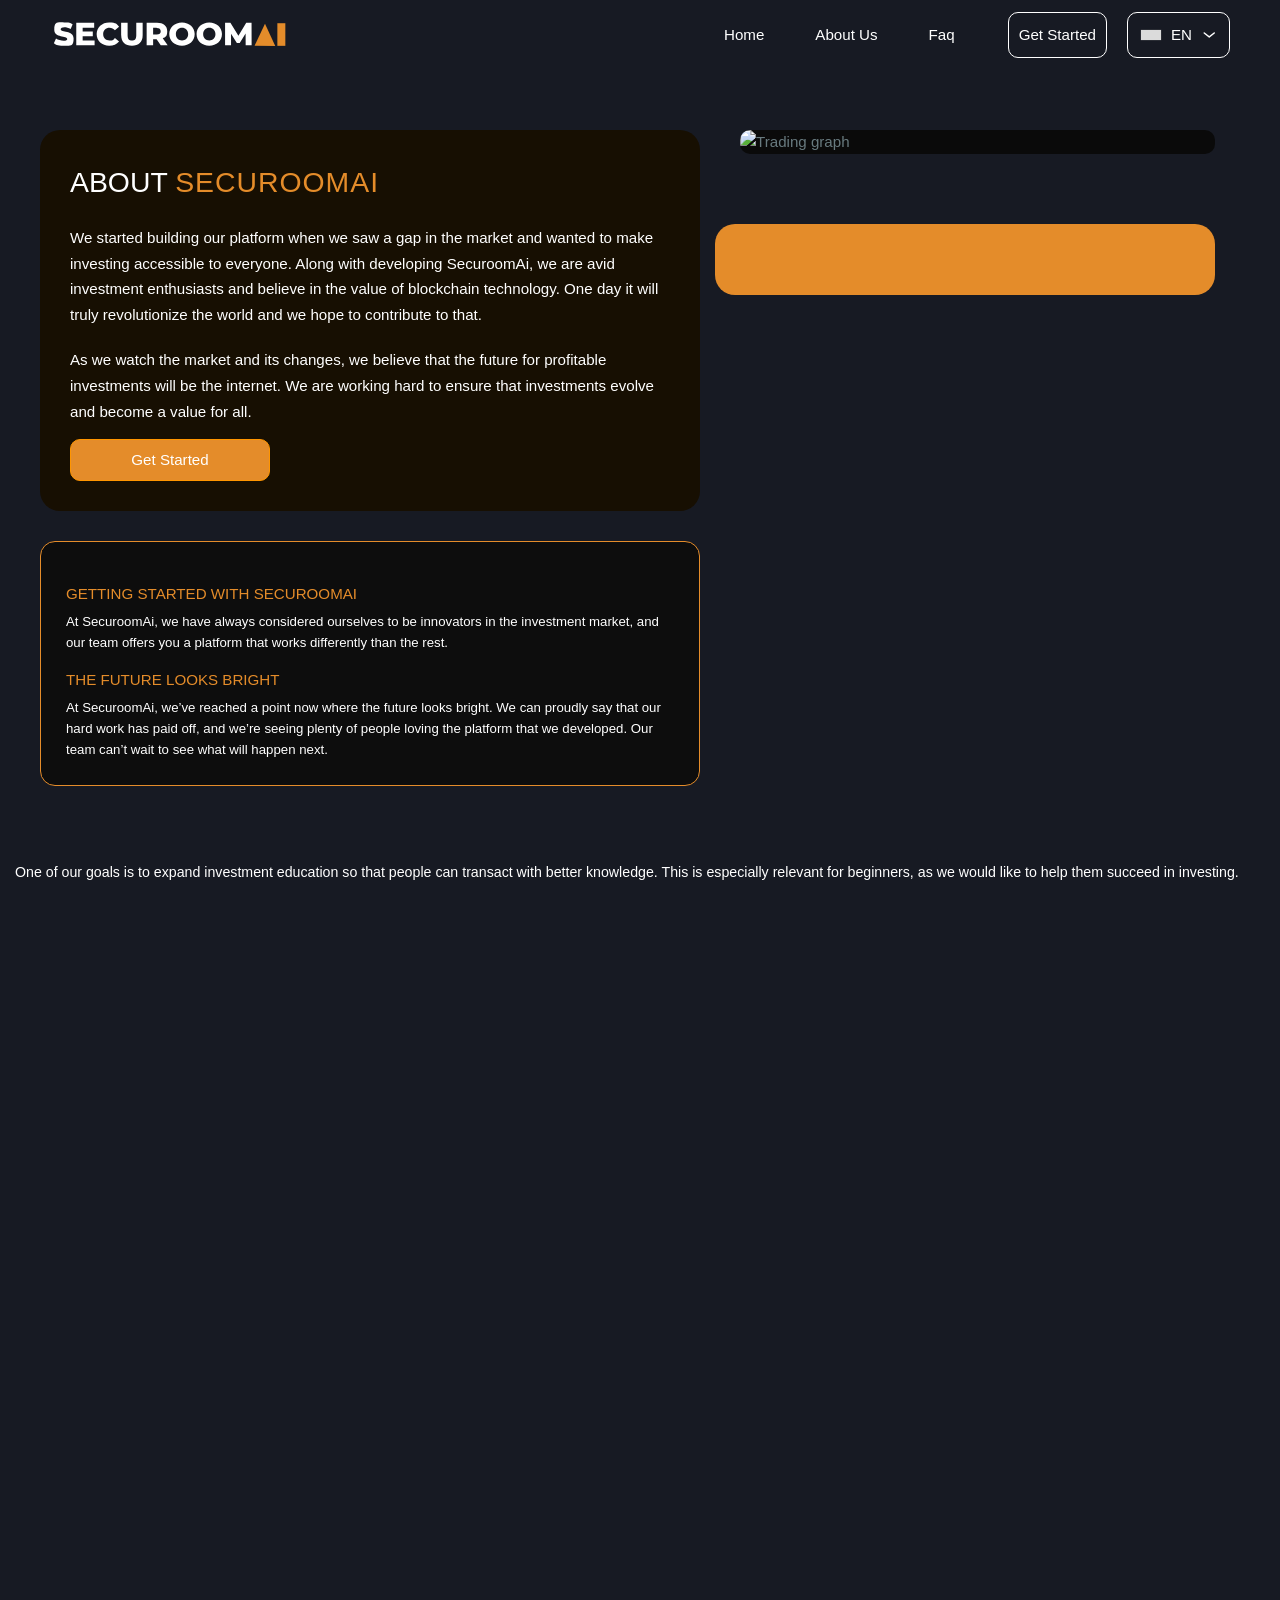
==== commit c735cffc: "Done" ====
--- a/pages/about/index.html
+++ b/pages/about/index.html
@@ -1,61 +1,59 @@
 <!DOCTYPE html>
-<html lang="en" data-scrapbook-source="https://ShaddersAgent.com/about/">
+<html lang="en" data-scrapbook-source="https://SecuroomAi.com/about/">
 <head>
 	<meta charset="UTF-8">
 	<meta name="viewport" content="width=device-width, initial-scale=1.0">
-	<title>ShaddersAgent™ | Official 2025 Update</title>
-	<meta name="description" content="Invest in the Wild Frontier of Crypto and Trade with All the Tools You Need">
-	<meta name="keywords" content="">
+	<title>SecuroomAi™ | Official 2025 Update</title>
 
 	<link rel="stylesheet" href="../../styles/intlTelInput.css">
 	<link rel="stylesheet" href="../../styles/styles.css">
 	<link rel="stylesheet" href="../../styles/style-min.css">
+    <link rel="stylesheet" href="../../styles/new.css">
 	<link rel="icon" type="image/png" sizes="32x32" href="../../assets/favicon.ico">
 
 </head>
 <body>
-<div class="shiny"></div>
 <div class="wrapper">
     <div class="bg_grad">
         <header class="header">
-                <a href="/" class="logo desktop_mobile_shown"><img src="../../assets/logo.svg" alt=""></a>
-
-                <!-- DESKTOP NAVIGATION -->
+            <!-- DESKTOP NAVIGATION -->
+            <a href="/" class="logo">
+                <img src="../../assets/logo.svg" alt="">
+            </a>
+            <div class="right-section desktop">
                 <nav class="nav desktop-nav">
-                    <a href="/"><img src="../../assets/logo.svg" alt="" class="logo"></a>
-                    <a class="menu__link login_bg" href="../../pages/login/">Login</a>
                     <a class="menu__link " href="/">Home</a>
                     <a class="menu__link " href="../../pages/about/">About Us</a>
-                    <a class="menu__link" href="../../pages/contact/">Contact Page</a>
-
-                    <!-- Language Dropdown -->
-                    <div class="language">
-                        <a id="toggle" class="menu__link stop_hover"><div class="iti__flag iti__gb"></div>En</a>
-                        <ul class="submenu">
-                            <li class="subitem"><a href="../../languages/dk/"><div class="iti__flag iti__dk"></div>Dk</a></li>
-                            <li class="subitem"><a href="../../languages/de/"><div class="iti__flag iti__de"></div>De</a></li>
-                            <li class="subitem"><a href="../../languages/cz/"><div class="iti__flag iti__cz"></div>CZ</a></li>
-                            <li class="subitem"><a href="../../languages/es/"><div class="iti__flag iti__es"></div>Es</a></li>
-                            <li class="subitem"><a href="../../languages/fi/"><div class="iti__flag iti__fi"></div>fi</a></li>
-                            <li class="subitem"><a href="../../languages/fr/"><div class="iti__flag iti__fr"></div>Fr</a></li>
-                            <li class="subitem"><a href="../../languages/gr/"><div class="iti__flag iti__gr"></div>Gr</a></li>
-                            <li class="subitem"><a href="../../languages/it/"><div class="iti__flag iti__it"></div>IT</a></li>
-                            <li class="subitem"><a href="../../languages/hu/"><div class="iti__flag iti__hu"></div>HU</a></li>
-                            <li class="subitem"><a href="../../languages/nl/"><div class="iti__flag iti__nl"></div>NL</a></li>
-                            <li class="subitem"><a href="../../languages/no/"><div class="iti__flag iti__no"></div>NO</a></li>
-                            <li class="subitem"><a href="../../languages/pl/"><div class="iti__flag iti__pl"></div>PL</a></li>
-                            <li class="subitem"><a href="../../languages/pt/"><div class="iti__flag iti__pt"></div>PT</a></li>
-                            <li class="subitem"><a href="../../languages/ru/"><div class="iti__flag iti__ru"></div>RU</a></li>
-                            <li class="subitem"><a href="../../languages/se/"><div class="iti__flag iti__se"></div>SE</a></li>
-                        </ul>
-                    </div>
+                    <a class="menu__link" href="../../pages/faq/">Faq</a>
                 </nav>
+                <div class="language">
+                    <a id="toggle" class="menu__link stop_hover"><div class="iti__flag iti__gb"></div>En</a>
+                    <ul class="submenu" style="max-height: 300px; overflow-y: auto;">
+                        <li class="subitem"><a href="../../languages/dk/"><div class="iti__flag iti__dk"></div>Dk</a></li>
+                        <li class="subitem"><a href="../../languages/de/"><div class="iti__flag iti__de"></div>De</a></li>
+                        <li class="subitem"><a href="../../languages/cz/"><div class="iti__flag iti__cz"></div>CZ</a></li>
+                        <li class="subitem"><a href="../../languages/es/"><div class="iti__flag iti__es"></div>Es</a></li>
+                        <li class="subitem"><a href="../../languages/fi/"><div class="iti__flag iti__fi"></div>fi</a></li>
+                        <li class="subitem"><a href="../../languages/fr/"><div class="iti__flag iti__fr"></div>Fr</a></li>
+                        <li class="subitem"><a href="../../languages/gr/"><div class="iti__flag iti__gr"></div>Gr</a></li>
+                        <li class="subitem"><a href="../../languages/it/"><div class="iti__flag iti__it"></div>IT</a></li>
+                        <li class="subitem"><a href="../../languages/hu/"><div class="iti__flag iti__hu"></div>HU</a></li>
+                        <li class="subitem"><a href="../../languages/nl/"><div class="iti__flag iti__nl"></div>NL</a></li>
+                        <li class="subitem"><a href="../../languages/no/"><div class="iti__flag iti__no"></div>NO</a></li>
+                        <li class="subitem"><a href="../../languages/pl/"><div class="iti__flag iti__pl"></div>PL</a></li>
+                        <li class="subitem"><a href="../../languages/pt/"><div class="iti__flag iti__pt"></div>PT</a></li>
+                        <li class="subitem"><a href="../../languages/ru/"><div class="iti__flag iti__ru"></div>RU</a></li>
+                        <li class="subitem"><a href="../../languages/se/"><div class="iti__flag iti__se"></div>SE</a></li>
+                    </ul>
+                </div>
+                <a href=""><button class="contact-btn">Get Started</button></a>
+            </div>
 
             <!-- Mobile Navigation -->
             <div class="mobile-menu">
                 <div class="language languages__mobile">
                     <a id="mobile-toggle" class="menu__link stop_hover"><div class="iti__flag iti__gb"></div>En</a>
-                    <ul class="submenu">
+                    <ul class="submenu" style="max-height: 300px; overflow-y: auto;">
                         <li class="subitem"><a href="../../languages/dk/"><div class="iti__flag iti__dk"></div>Dk</a></li>
                         <li class="subitem"><a href="../../languages/de/"><div class="iti__flag iti__de"></div>De</a></li>
                         <li class="subitem"><a href="../../languages/cz/"><div class="iti__flag iti__cz"></div>CZ</a></li>
@@ -76,10 +74,10 @@
                 <div id="burger-menu"><span></span></div>
                 <div id="menu">
                     <ul>
-                        <li><a class="menu__link login_bg" href="../../pages/login/">Login</a></li>
-                        <li><a href="/">Home</a></li>
-                        <li><a class="menu__link " href="../../pages/about/">About Us</a></li>
-                        <li><a class="menu__link " href="../../pages/contact/">Contact Us</a></li>
+                      <li><a href="/">Home</a></li>
+                      <li><a href="../../pages/about/">About Us</a></li>
+                      <li><a href="../../pages/faq/">Faq</a></li>
+                      <li><a href="../../pages/contact/">Contact Us</a></li>
                     </ul>
                 </div>
             </div>
@@ -90,17 +88,17 @@
         <div class="about-container">
             <div class="about-left">
                 <div class="about-box">
-                    <h2 class="about-title">ABOUT <span class="highlight">SHADDERSAGENT</span></h2>
-                    <p class="about-text">We started building our platform when we saw a gap in the market and wanted to make investing accessible to everyone. Along with developing ShaddersAgent, we are avid investment enthusiasts and believe in the value of blockchain technology. One day it will truly revolutionize the world and we hope to contribute to that.</p>
+                    <h2 class="about-title">ABOUT <span class="highlight">SecuroomAi</span></h2>
+                    <p class="about-text">We started building our platform when we saw a gap in the market and wanted to make investing accessible to everyone. Along with developing SecuroomAi, we are avid investment enthusiasts and believe in the value of blockchain technology. One day it will truly revolutionize the world and we hope to contribute to that.</p>
                     <p class="about-text">As we watch the market and its changes, we believe that the future for profitable investments will be the internet. We are working hard to ensure that investments evolve and become a value for all.</p>
-                    <a href="../../pages/login"><button class="cta-button">Get Started</button></a>
+                    <a href=""><button class="cta-button">Get Started</button></a>
                 </div>
 
                 <div class="info-box">
-                    <h3 class="info-title">GETTING STARTED WITH SHADDERSAGENT</h3>
-                    <p class="info-text">At ShaddersAgent, we have always considered ourselves to be innovators in the investment market, and our team offers you a platform that works differently than the rest.</p>
+                    <h3 class="info-title">GETTING STARTED WITH SecuroomAi</h3>
+                    <p class="info-text">At SecuroomAi, we have always considered ourselves to be innovators in the investment market, and our team offers you a platform that works differently than the rest.</p>
                     <h3 class="info-title">THE FUTURE LOOKS BRIGHT</h3>
-                    <p class="info-text">At ShaddersAgent, we’ve reached a point now where the future looks bright. We can proudly say that our hard work has paid off, and we’re seeing plenty of people loving the platform that we developed. Our team can’t wait to see what will happen next.</p>
+                    <p class="info-text">At SecuroomAi, we’ve reached a point now where the future looks bright. We can proudly say that our hard work has paid off, and we’re seeing plenty of people loving the platform that we developed. Our team can’t wait to see what will happen next.</p>
                 </div>
             </div>
 
@@ -122,18 +120,14 @@
             </div>
         </div>
     </div>
-    <div class="shiny_centered"></div>
 
     <section class="block space">
             <div class="container container__trading container__trading__about">
                 <div class="container__trading__description container__trading__description__about">
-                    <div class="line__circled line__circled__about">
-                        <img src="../../assets/circle_with_line.svg">
-                    </div>
                     <div class="center_div">
-                        <h2 class="title-2 block__title-2 different block__title-2__about">SHADDERSAGENT</h2>
+                        <h2 class="title-2 block__title-2 different block__title-2__about">SecuroomAi</h2>
                         <h3 class="block__title trading__block__title uppercase jura-regular uppercase trading__block__title__about">Delivers on its promises</h3>
-                        <p>We differentiate ourselves bu striving to offer the best in investing, and to create a supportive and inclusive environment that will help you continue to explore investing. Unlike other companies that promise too much and fail to deliver on their promises, ShaddersAgent sets realistic expectations but always strives to deliver on everything they do.</p>
+                        <p>We differentiate ourselves bu striving to offer the best in investing, and to create a supportive and inclusive environment that will help you continue to explore investing. Unlike other companies that promise too much and fail to deliver on their promises, SecuroomAi sets realistic expectations but always strives to deliver on everything they do.</p>
                     </div>
                 </div>
 
@@ -148,7 +142,7 @@
                         </div>
 
                         <div class="buttons-container buttons-container__about">
-                            <a href="../../pages/login"><button class="cta-button uppercase">Get started</button></a>
+                            <a href=""><button class="cta-button uppercase">Get started</button></a>
                             <a href="../../pages/contact"><button class="cta-button cta-button-about uppercase">Contact us</button></a>
                         </div>
                     </div>
@@ -156,24 +150,27 @@
             </div>
     </section>
 
-    <div class="glow-line"></div>
 	<footer class="footer">
-        <div class="footer-top" style="padding-top: 40px;">
-            <div class="container">
+        <div class="footer-top">
+            <div class="container footer__container">
                 <div class="flex-bl">
                     <a href="/" class="logo"><img src="../../assets/logo.svg" alt=""></a>
                     <ul class="nav nav1">
-                        <li class="nav__link"><a href="../../pages/login/">Login</a></li>
                         <li class="nav__link"><a href="/">Home</a></li>
                         <li class="nav__link"><a href="../../pages/about/">About Us</a></li>
-                        <li class="nav__link"><a href="../../pages/contact/">Contact Page</a></li>
+                        <li class="nav__link"><a href="../../pages/contact/">Contact Us</a></li>
                     </ul>
                 </div>
-                <p class="jura-light center">
+
+                <p class="jura-light">
                     <span class="jura-demibold">Important Risk Note:</span>
                     <br>
-                    It should be noted that investments can be very risky and should be approached with caution, especially during periods of extreme volatility. According to data, about 70% of investors lose money at one point or another. However, the market can also be very profitable with the right trades. Remember that ShaddersAgent, and any other commercial names used on this platform, are for commercial purposes only. Make sure you read the Terms and Conditions carefully, as they contain everything you need to know about how we operate. With regard to your personal information, you agree that we may share your personal information with necessary third parties. This primarily applies to organizations that provide trading services in accordance with our <a href="../../pages/policy/">Privacy Policy</a> and <a href="../../pages/terms/">Terms and Conditions</a>.
+                    It should be noted that investments can be very risky and should be approached with caution, especially during periods of extreme volatility. According to data, about 70% of investors lose money at one point or another. However, the market can also be very profitable with the right trades. Remember that SecuroomAi, and any other commercial names used on this platform, are for commercial purposes only. Make sure you read the Terms and Conditions carefully, as they contain everything you need to know about how we operate. With regard to your personal information, you agree that we may share your personal information with necessary third parties. This primarily applies to organizations that provide trading services in accordance with our <a href="../../pages/policy/">Privacy Policy</a> and <a href="../../pages/terms/">Terms and Conditions</a>.
                 </p>
+                <hr />
+                <div>
+                    <p class="copyright">© Copyright <span class="montserrat-semibold">SecuroomAi</span>, All Rights Reserved</p>
+                </div>
             </div>
         </div>
     </footer>
--- a/styles/styles.css
+++ b/styles/styles.css
@@ -30,7 +30,7 @@
   font-weight: 400;
 }
 
-.different { color: #FF9500!important; }
+.different { color: #e48c2a!important; }
 
 .near__text { display: inline-block!important; }
 
@@ -145,7 +145,8 @@
 
 .description__text {
 	width: 75%;
-	color: #d8d8d8;
+    color: #ffffffb3;
+/*	color: #d8d8d8;*/
 	font-size: 14px;
 	font-weight: 300;
 	text-align: left;
@@ -201,7 +202,7 @@
 }
 
 .right-box p {
-    color: #aaa;
+    color: #ffffffb3;
     font-size: 18px;
     margin-top: 20px;
 }
@@ -211,7 +212,7 @@
     flex-direction: row;
     align-items: center;
     gap: 20px;
-    border: 1px solid #FF9500;
+    border: 1px solid #e48c2a;
     background: #3a3d44;
     border-radius: 20px;
     padding: 10px;*/
@@ -379,14 +380,14 @@
 
 .progress {
     height: 100%;
-    background: #FF9500;
+    background: #e48c2a;
     border-radius: 10px;
 }
 
 .progress-text {
     font-size: 14px;
     font-weight: bold;
-    color: #aaa;
+    color: #ffffffb3;
     min-width: 30px;
     text-align: right;
 }
@@ -415,11 +416,11 @@
 
 .cta-button-about {
     background: transparent;
-    border: 1px solid #FF9500;
+    border: 1px solid #e48c2a;
 }
 
 .cta-button-about:hover {
-    background: #FF9500;
+    background: #e48c2a;
 }
 
 .title-1 {
@@ -443,12 +444,12 @@
 }
 
 .cta-button-about {
-    border: 1px solid #FF9500;
+    border: 1px solid #e48c2a;
 }
 
 .trading-card {
     position: relative;
-    width: 340px;
+    width: 400px;
     aspect-ratio: 3 / 4;
     border-radius: 16px;
 }
@@ -459,7 +460,7 @@
     left: 0;
     width: 100%;
     height: 20%;
-    background-color: #FF9500;
+    background-color: #e48c2a;
     border-radius: 20px;
     z-index: 1;
     transform: translate(-25px, -12px);
@@ -468,7 +469,7 @@
 
 .trading-card-front {
     width: 100%;
-    height: 95%;
+/*    height: 95%;*/
     object-fit: fill;
     border-radius: 10px;
     z-index: 2;
@@ -698,7 +699,7 @@
 
 .left, .right {
     padding: 30px;
-    border: 1px solid #FF9500;
+    border: 1px solid #e48c2a;
     border-radius: 10px;
 }
 
@@ -713,7 +714,7 @@
 .step {
     display: flex;
     flex-direction: column;
-    border: 2px solid #FF9500;
+    border: 2px solid #e48c2a;
     border-radius: 30px;
     padding: 5px 5px;
     cursor: pointer;
@@ -734,7 +735,7 @@
 .circle {
     width: 40px;
     height: 40px;
-    background: #FF9500;
+    background: #e48c2a;
     border-radius: 50%;
     flex-shrink: 0;
 }
@@ -828,7 +829,7 @@
 }
 
 .arrow__line__1 {
-    background: #FF9500;
+    background: #e48c2a;
     position: absolute;
     width: 12%;
     bottom: 59%;
@@ -838,7 +839,7 @@
     z-index: 1;
 }
 .arrow__line__2 {
-    background: #FF9500;
+    background: #e48c2a;
     position: absolute;
     width: 12%;
     bottom: 59%;
@@ -848,7 +849,7 @@
     z-index: 1;
 }
 .arrow__line__3 {
-    background: #FF9500;
+    background: #e48c2a;
     position: absolute;
     width: 15%;
     bottom: 41%;
@@ -858,7 +859,7 @@
     z-index: 1;
 }
 .arrow__line__4 {
-    background: #FF9500;
+    background: #e48c2a;
     position: absolute;
     width: 15%;
     bottom: 42%;
@@ -875,8 +876,8 @@
 }
 
 .arrow img {
-    width: 30px;
-    height: 30px;
+    width: 24px;
+    height: 24px;
     align-items: flex-end;
 }
 
@@ -893,7 +894,7 @@
     left: 0;
     width: 86%;
     height: 15%;
-    background-color: #FF9500;
+    background-color: #e48c2a;
     border-radius: 16px;
     z-index: 1;
     transform: translate(-12px, -12px);
@@ -922,7 +923,8 @@
 .experience__info {
 	text-align: left;
 	max-width: 600px;
-    font-size: 14px;
+    font-size: 16px;
+    color: #ffffffb3!important;
 }
 
 .experience__button {
@@ -1283,7 +1285,7 @@
 .faq-item h3,
 .faq-item p {
   color: #fff;
-  text-align: right;
+  text-align: left;
 }
 
 .faq-item h3 {
@@ -1461,12 +1463,12 @@
 }
 
 .nav1 .nav__link {
-	text-transform: uppercase;
+/*	text-transform: uppercase;*/
 }
 
 .nav1 .nav__link:hover {
 	text-decoration: none!important;
-	color: #FF9500;
+	color: #e48c2a;
 }
 
 /* LOGIN PAGE */
@@ -1479,7 +1481,7 @@
 }
 
 .login_form__div {
-	border: 1px solid #FF9500;
+	border: 1px solid #e48c2a;
 	border-radius: 30px;
 	padding: 20px;
 	max-width: 500px;
@@ -1487,12 +1489,12 @@
 }
 
 .login_form__div input {
-	border: 1px solid #FF9500;
+	border: 1px solid #e48c2a;
 }
 
 /* CONTACT PAGE */
 .form__contact {
-    border: 1px solid #FF9500; 
+    border: 1px solid #e48c2a; 
     background: #00000094;
 }
 .contact_us_title {
@@ -1588,7 +1590,7 @@
 }
 
 .highlight {
-  color: #FF9500;
+  color: #e48c2a;
   letter-spacing: 1px;
 }
 
@@ -1600,14 +1602,14 @@
 }
 
 .info-box {
-  border: 1px solid #FF9500;
+  border: 1px solid #e48c2a;
   border-radius: 15px;
   padding: 25px;
   background: #0d0d0d;
 }
 
 .info-title {
-  color: #FF9500;
+  color: #e48c2a;
   text-transform: uppercase;
   margin-top: 15px;
   margin-bottom: 5px;
@@ -2015,7 +2017,7 @@
     .contact_form__bg { position: unset!important; }
 
     textarea {
-        border: 1px solid #FF9500;
+        border: 1px solid #e48c2a;
     }
 
     textarea:focus {
--- a/styles/style-min.css
+++ b/styles/style-min.css
@@ -90,7 +90,7 @@
 	padding-block:30px
 }
 section.p0{
-	padding-block: 100px 0;
+	padding-block: 50px 0;
 }
 /*.bg{
 	background:url("../assets/");
@@ -116,9 +116,10 @@
 	line-height:1.3
 }
 .title-form{
+	font-size: 35px!important;
 	margin-bottom:10px;
 	color: #fff;
-	text-transform: uppercase;
+/*	text-transform: uppercase;*/
 }
 .descr{
 	max-width:900px;
@@ -126,7 +127,7 @@
 	margin:0 auto 20px
 }
 .txt{
-	color: #aaa;
+	color: #ffffffb3;
 	font-size:16px;
 	font-weight:400;
 	line-height:1.5;
@@ -691,7 +692,7 @@
 	max-width:320px
 }*/
 .faq{
-	background: #000;
+/*	background: #000;*/
 }
 .faq__row{
 	display:-webkit-box;
@@ -832,7 +833,7 @@
 	-ms-flex-align:start;
 	align-items:flex-start;
 	gap:30px;
-	padding-block:20px 30px
+	padding-block:50px 30px
 }
 .benefit__col{
 	-webkit-box-align:center;
@@ -847,22 +848,22 @@
 .benefit__col p{
 	font-size: 18px;
 	color: #fff;
-	font-weight: 600;
 	line-height: 1.5;
-	text-transform: uppercase;
-	margin-top: 20px;
+/*	margin-top: 20px;*/
+	text-align: center;
 }
 .footer{
-	background-color: #000;
+/*	background: #292c34;*/
 }
 
 .footer span {
-	color: #FF9500;
+	color: #e48c2a;
 }
 
-.footer p{
+.footer p {
 	font-size: 13px;
-	color: #fff;
+	color: #ffffffb3;
+/*	color: #fff;*/
 }
 /*.footer p span{
 	text-indent:20px;
@@ -910,12 +911,12 @@
 	padding-block:12px 30px;
 	border-top:1px solid rgba(255,255,255,.2)
 }
-.copyright{
+/*.copyright{
 	font-size: 12px;
 	text-align: center;
 	color: #fff;
 	text-transform: uppercase;
-}
+}*/
 /*.copyright span{
 	font-weight: 500;
 	color: #fff
@@ -1289,8 +1290,8 @@
 		height:60px
 }
 	.icon-big img{
-		width:36px;
-		height:36px
+		width: 50px;
+		height: 50px
 }
 	.icon-circle{
 		width:40px;
@@ -1431,14 +1432,12 @@
 input[type="text"]:focus,input[type="email"]:focus,input[type="tel"]:focus {
 	border: 3px solid #007bff;
 	outline: none;
-	/* Видалення стандартного обведення фокусу */
 }
 .input-wrapper {
 	position: relative;
 }
 .input-wrapper input {
 	padding-right: 30px;
-	/* Задаємо правий відступ для місця під галочку */
 }
 .error-icon {
 	width: 20px;
--- a/styles/new.css
+++ b/styles/new.css
@@ -0,0 +1,1038 @@
+.home__body__div__2 {
+    padding: 20px 0;
+    margin-left: 30px;
+}
+
+.picture__1 {
+    width: 400px;
+}
+
+.home__body__div__2 h1 {
+    color: #fff;
+}
+
+.home__body__div__3 {
+    background: #3a3d44;
+    padding: 20px;
+    border-radius: 20px;
+    align-self: flex-start;
+    margin-left: 12%;
+}
+
+.context {
+    display: flex;
+    flex-direction: row;
+    margin-bottom: 20px;
+}
+
+.context__content {
+    display: flex;
+    flex-direction: row;
+    margin-left: 30px;
+    color: #fff;
+    align-items: center;
+    gap: 100px;
+}
+
+.context__content img {
+    width: 20px;
+    height: 20px;
+}
+
+.context__content h1 {
+    font-size: 17px;
+}
+.context__content p {
+    color: #ffffffb3;
+    font-size: 14px;
+}
+
+hr {
+    height: 1px;
+    background: #666;
+    margin: 10px 0;
+}
+
+.icon-banner {
+    background: #fff;
+    border-radius: 10px;
+    width: 150px;
+}
+
+.icon-banner img {
+    width: 100px;
+}
+
+.right-box h1 {
+    color: #fff;
+    font-size: 20px;
+}
+
+.underlined {
+    cursor: pointer;
+    text-decoration: underline;
+    text-underline-offset: 3px;
+}
+
+.home__body__div1 {
+    padding-top: 40px;
+    padding-left: 20px;
+    padding-right: 20px;
+}
+
+.email__form {
+    display: flex;
+    background: #fff;
+    border-radius: 12px;
+    max-width: 700px;
+    margin: 0 auto;
+    align-items: center;
+    box-shadow: 0 10px 30px rgba(0, 0, 0, 0.08);
+    gap: 10px;
+    width: 500px;
+}
+
+.email__form input[type="email"] {
+    flex: 1;
+    border: none;
+    padding: 15px 20px;
+    font-size: 16px;
+    border-radius: 8px;
+    outline: none;
+    color: #333;
+    background: #f8f8f8;
+}
+
+.email__form button {
+    background: #e48c2a;
+    border: none;
+    color: #fff;
+    padding: 15px 25px;
+    font-size: 16px;
+    border-radius: 8px;
+    cursor: pointer;
+    transition: background 0.3s ease;
+    white-space: nowrap;
+    margin-left: -80px;
+    min-width: 150px;
+}
+
+/* STATE SECTION */
+.stats__section {
+    display: flex;
+    justify-content: space-around;
+    align-items: center;
+    background: #292c34;
+    padding: 40px 20px;
+    border-radius: 16px;
+    flex-wrap: wrap;
+    gap: 20px;
+    margin: 0 auto;
+    width: 100%;
+    max-width: 1320px;
+    margin-top: 50px;
+}
+
+.stat__item {
+    flex: 1 1 200px;
+    text-align: center;
+    color: #fff;
+    padding: 20px;
+    border-radius: 12px;
+    transition: transform 0.3s ease;
+}
+
+.stat__item:hover {
+    transform: translateY(-5px);
+}
+
+.stat__item h2 {
+    font-size: 45px;
+    color: #fff;
+    margin-bottom: 10px;
+}
+
+.stat__item p {
+    font-size: 20px;
+    line-height: 1.5;
+}
+
+.stat__item span {
+    color: #ffffffb3;
+    font-size: 14px;
+}
+
+
+/* NEXT SECTION */
+.about__description {
+    display: flex;
+    flex-direction: row;
+    margin-top: 50px;
+    text-align: left;
+    gap: 50px;
+}
+
+.about__description h1 {
+    color: #fff;
+    font-size: 20px;
+}
+
+.about__description p {
+    margin-top: 20px;
+    font-size: 15px;
+    color: #ffffffb3;
+}
+
+.about__description button {
+    display: flex;
+    align-items: center;
+    gap: 5px;
+    border: none;
+    color: #ffffffb3;
+    text-align: left;
+    padding-left: 0;
+    font-size: 20px;
+}
+
+.about__description button:hover {
+    color: #fff;
+}
+
+/* NEXT SECTION */
+.section-bg h2 {
+    font-size: 40px;
+}
+
+.why_cards {
+    display: flex;
+    flex-direction: row;
+    gap: 40px;
+    justify-content: space-between;
+    align-items: stretch;
+    position: relative;
+    z-index: 6;
+}
+
+.why_card {
+    display: flex;
+    flex: 1;
+    flex-direction: column;
+    justify-content: flex-start;
+    align-items: stretch;
+    border-radius: 10px;
+    padding: 30px;
+    background: #292c34;
+    position: relative;
+    z-index: 7;
+}
+
+.inverted-radius {
+    --r: 10px; /* the radius */
+    --s: 10px; /* size of inner curve */
+    --x: 75px; /* horizontal offset (no percentage) */
+    --y: 60px; /* vertical offset (no percentage) */
+  
+    width: 350px;
+    aspect-ratio: 1;
+    background: #292c34;
+    border-radius: var(--r);
+    --_m:/calc(2*var(--r)) calc(2*var(--r)) radial-gradient(#000 70%,#0000 72%);
+    --_g:conic-gradient(at calc(100% - var(--r)) var(--r),#0000 25%,#000 0);
+    --_d:(var(--s) + var(--r));
+    mask:
+        calc(100% - var(--_d) - var(--x)) 0 var(--_m),
+        100% calc(var(--_d) + var(--y)) var(--_m),
+        radial-gradient(var(--s) at 100% 0,#0000 99%,#000 calc(100% + 1px)) 
+        calc(-1*var(--r) - var(--x)) calc(var(--r) + var(--y)),
+        var(--_g) calc(-1*var(--_d) - var(--x)) 0,
+        var(--_g) 0 calc(var(--_d) + var(--y));
+    mask-repeat: no-repeat;
+}
+
+.why_card p {
+    color: #ffffffb3;
+    margin-top: 10px;
+}
+
+.why_card button {
+    display: flex;
+    align-items: center;
+    gap: 5px;
+    border: none;
+    color: #000;
+    text-align: left;
+    padding-left: 0;
+    justify-content: flex-end;
+    color: #ffffffb3;
+}
+
+.why_card button:hover {
+    color: #fff;
+}
+
+.block__body {
+    display: flex;
+    flex-direction: column;
+    flex-grow: 1;
+}
+
+.block__body__description {
+    flex-grow: 1;
+    display: flex;
+    flex-direction: column;
+    justify-content: space-between;
+    height: 100%;
+}
+
+.block__card {
+    position: relative;
+}
+
+.number-box {
+    position: absolute;
+    top: 25px;
+    transform: translateX(-50%);
+    background-color: #e48c2a;
+    color: white;
+    font-size: 50px;
+    font-weight: 600;
+    width: 70px;
+    height: 70px;
+    display: flex;
+    justify-content: center;
+    align-items: center;
+    border-radius: 50%;
+    z-index: 10;
+    box-shadow: 0 4px 10px rgba(0, 0, 0, 0.2);
+}
+
+.block__line:nth-child(1) .number-box {
+    left: 24%;
+}
+.block__line:nth-child(2) .number-box {
+    left: 60.5%;
+}
+.block__line:nth-child(3) .number-box {
+    left: 97%;
+}
+
+.block__how {
+    padding-block: 0;
+}
+
+/* NEXT SECTION */
+.holder__space {
+    padding-top: 50px;
+}
+
+.holder__container {
+    gap: 200px;
+    align-items: center;
+}
+
+.text__holder__container {
+    font-size: 50px;
+    font-weight: 300!important;
+}
+
+/* Next Section */
+.benefit {
+    position: relative;
+}
+
+.benefit__center {
+    align-items: center;
+}
+
+.icon__remove {
+    border: none;
+}
+
+.video-wrapper {
+    width: 100%;
+    max-width: 100%;
+    height: 500px;
+    overflow: hidden;
+    display: flex;
+    justify-content: center;
+    position: relative;
+}
+
+.video-thumbnail {
+    width: 100%;
+    display: block;
+    border-radius: 12px;
+}
+
+.video-wrapper::after {
+    content: "";
+    position: absolute;
+    top: 0;
+    left: 0;
+    width: 100%;
+    height: 100%;
+    background: linear-gradient(to bottom, rgba(0,0,0,0.4), rgba(0,0,0,0.6));
+    border-radius: 12px;
+    pointer-events: none;
+    transition: opacity 0.3s ease;
+}
+
+.video-wrapper.no-overlay::after {
+    opacity: 0;
+}
+
+.stretched-video {
+    width: 100%;
+    height: 100%;
+    object-fit: cover;
+    border-radius: 20px;
+}
+
+.benefit .circle {
+    border-radius: 50%;
+}
+
+.outer {
+    background: #ffffff45;
+    width: 100px;
+    height: 100px;
+    position: absolute;
+    left: 30%;
+    top: 30%;
+    border: none;
+}
+
+.inner {
+    background: #fff;
+    top: 10%;
+    left: 10%;
+    width: 80%;
+    height: 80%;
+    position: relative;
+}
+
+.outer.circle {
+    position: absolute;
+    cursor: pointer;
+    transition: opacity 0.3s ease-in-out;
+}
+
+.outer.circle.hidden {
+    opacity: 0;
+    pointer-events: none;
+}
+
+.play_icon {
+    position: absolute;
+    left: 12%;
+    top: 10%;
+    display: flex;
+    justify-content: center;
+    align-items: center;
+    padding: 10px;
+    width: 65px;
+    height: 65px;
+    border-radius: 50%;
+}
+
+.glass-card {
+    position: absolute;
+    left: 60%;
+    top: 15%;
+    width: 300px;
+    padding: 30px;
+    background: rgb(255 255 255 / 20%);
+    border-radius: 20px;
+    color: white;
+}
+
+.glass-card h3 {
+    font-size: 20px;
+    font-weight: 600;
+    margin-bottom: 15px;
+}
+
+.glass-card p {
+    font-size: 14px;
+    line-height: 1.6;
+    margin-bottom: 20px;
+}
+
+.card-link {
+    font-size: 14px;
+    color: white;
+    text-decoration: underline;
+    font-style: italic;
+    transition: 0.3s ease;
+}
+
+.glass-card button {
+    border: none;
+    text-align: left;
+    padding-right: 0;
+    padding-left: 0;
+}
+
+/* FAQ SECTION */
+.faq h2 {
+    position: absolute;
+    left: 27%;
+    font-size: 50px;
+    text-align: left;
+}
+
+.container__faq {
+    display: flex;
+    gap: 40px;
+    margin: 0 auto;
+    width: 100%;
+    max-width: 1320px;
+    height: 600px;
+}
+
+.container__faq p+p {
+    margin-top: 0;
+}
+
+.colored {
+    color: #ffffffb3;
+}
+
+.container__faq .trading-card-front {
+    background: transparent;
+    width: 446px;
+}
+
+.container__faq .trading-card {
+    aspect-ratio: 0;
+    width: 500px;
+}
+
+.faq-left {
+/*    flex: 1;*/
+    flex: 0.6;
+    display: flex;
+    flex-direction: column;
+    gap: 40px;
+    background: #2a2a31;
+    border-radius: 20px;
+    padding: 40px;
+    justify-content: center;
+}
+
+.contact-box {
+    font-size: 16px;
+    color: #fff;
+}
+
+.contact-title {
+    font-weight: 600;
+    margin-bottom: 10px;
+/*    color: #fff;*/
+}
+
+.contact-box a {
+    color: #fff;
+    text-decoration: underline;
+}
+
+.faq-image img {
+    width: 100%;
+    border-radius: 20px;
+}
+
+.faq-right {
+/*    flex: 2;*/
+    flex: 1;
+    margin-top: 70px;
+}
+
+.faq-right h1 {
+    font-size: 42px;
+    font-weight: 600;
+    margin-bottom: 16px;
+}
+
+.description {
+    font-size: 16px;
+    color: #ffffffb3;
+    max-width: 500px;
+    margin-bottom: 30px;
+}
+
+.search-box {
+    background-color: #292c34;
+    padding: 12px 20px;
+    border-radius: 12px;
+    display: flex;
+    align-items: center;
+    margin-bottom: 30px;
+}
+
+.search-box input {
+    flex: 1;
+    border: none;
+    background: transparent;
+    color: white;
+    font-size: 15px;
+    outline: none;
+    min-width: 0;
+}
+
+.search-box input:focus {
+    border: none;
+}
+
+.search-icon {
+    margin-left: 10px;
+    font-size: 18px;
+}
+
+.search-icon img {
+    width: 20px;
+    height: 20px;
+}
+
+.faq-list {
+    display: flex;
+    flex-direction: column;
+    gap: 10px;
+}
+
+.faq-item {
+    display: flex;
+/*    gap: 20px;*/
+    gap: 8px;
+    align-items: flex-start;
+    background: transparent;
+}
+
+.faq-number {
+    font-size: 25px;
+    text-align: center;
+    color: #fff;
+    width: 5%;
+}
+
+.faq-text h3 {
+    font-size: 20px;
+    font-weight: 600;
+    margin-bottom: 6px;
+}
+
+.faq-text p {
+    font-size: 14px;
+    color: #ffffffb3;
+    line-height: 1.5;
+}
+
+.arrow {
+    font-size: 18px;
+}
+
+.faq__arrow {
+    background: #292c34;
+    border-radius: 10px;
+    padding: 10px;
+}
+
+.faq__arrow img {
+    width: 20px;
+    height: 20px;
+}
+
+.learn-more {
+    border: none;
+    color: white;
+    padding: 0 22px;
+    font-size: 20px;
+    border-radius: 12px;
+    display: flex;
+    align-items: center;
+    gap: 15px;
+    cursor: pointer;
+}
+
+.inverted-radius-faq {
+    --r: 10px; /* the radius */
+    --s: 10px; /* size of inner curve */
+    --x: 240px; /* horizontal offset (no percentage) */
+    --y: 120px; /* vertical offset (no percentage) */
+    width: 350px;
+    aspect-ratio: 1;
+    background: #292c34;
+    border-radius: var(--r);
+    --_m:/calc(2*var(--r)) calc(2*var(--r)) radial-gradient(#000 70%,#0000 72%);
+    --_g:conic-gradient(at calc(100% - var(--r)) var(--r),#0000 25%,#000 0);
+    --_d:(var(--s) + var(--r));
+    mask:
+        calc(100% - var(--_d) - var(--x)) 0 var(--_m),
+        100% calc(var(--_d) + var(--y)) var(--_m),
+        radial-gradient(var(--s) at 100% 0,#0000 99%,#000 calc(100% + 1px)) 
+        calc(-1*var(--r) - var(--x)) calc(var(--r) + var(--y)),
+        var(--_g) calc(-1*var(--_d) - var(--x)) 0,
+        var(--_g) 0 calc(var(--_d) + var(--y));
+    mask-repeat: no-repeat;
+}
+
+/* FOOTER CONTAINER */
+.footer__container {
+    background: #292c34;
+    padding: 30px;
+    border-radius: 20px;
+}
+
+.footer__first__section {
+    display: flex;
+    flex-direction: column;
+    align-items: center;
+}
+
+footer .email__form {
+    width: 350px;
+    background: transparent;
+    border: 1px solid #fff;
+}
+
+footer .email__form input[type="email"] {
+    background: transparent;
+    color: #fff;
+}
+
+footer .email__form button {
+    margin-left: 0;
+    min-width: auto;
+}
+
+footer hr {
+    margin: 30px 0;
+}
+
+.copyright {
+    text-align: end;
+    color: #ffffffb3;
+}
+
+.copyright span {
+    color: #fff;
+}
+
+@media (width: 1024px) {
+    .logo_video {
+        margin-left: -71px;
+    }
+    .home__hold {
+        flex-direction: row;
+        gap: 0;
+        width: 1000px;
+    }
+    .home__content {
+        align-items: unset;
+    }
+    .home__body__div {
+        justify-content: flex-start;
+    }
+    .home__body__div__2 {
+        margin-left: 0;
+    }
+    .home__body__div__3 {
+        margin-left: 0;
+    }
+    .email__form {
+        margin: 0;
+    }
+    .picture__1 {
+        width: 350px;
+    }
+    .right-box {
+        margin-left: 0;
+    }
+    .stats__section {
+        width: 1000px;
+    }
+    .inverted-radius {
+        width: 305px;
+    }
+    .why_card {
+        padding-left: 10px;
+    }
+    .why_card p {
+        margin-top: 20px;
+    }
+    .block__line:nth-child(1) .number-box {
+        left: 26%;
+    }
+    .block__line:nth-child(2) .number-box {
+        left: 60.5%;
+    }
+    .block__line:nth-child(3) .number-box {
+        left: 96%;
+    }
+    .container__faq {
+        width: 1000px;
+    }
+    .faq-number {
+        font-size: 20px;
+        width: 8%;
+    }
+    .faq h2 {
+        left: 20%;
+    }
+    .inverted-radius-faq {
+        --x: 200px;
+        --y: 105px;
+    }
+    .faq-left {
+        padding-left: 5px;
+    }
+    .arrow img {
+        width: 35px;
+        height: 30px;
+    }
+    .faq__arrow img {
+        width: 20px;
+        height: 20px;
+    }
+    .container__faq .trading-card-front {
+        width: 350px;
+    }
+    .footer__container {
+        width: 1000px;
+    }
+}
+
+@media (max-width: 768px) {
+    .left-box { display: none; }
+    .home__hold { 
+        flex-direction: column; 
+        max-width: 700px; 
+    }
+    .home__body__next__box {
+        padding: 0;
+    }
+    .description__text {
+        text-align: center;
+    }
+    .home__body__div__2 {
+        margin-left: 0;
+    }
+    .right-box {
+        margin-left: 0;
+        padding: 20px 0;
+        text-align: center;
+    }
+    .right-box p {
+        margin-top: 10px;
+    }
+    .stats__section {
+        width: 700px;
+    }
+    .buttons-container {
+        justify-content: center;
+    }
+    .block__how {
+        padding-block: 50px;
+    }
+    .block__how h2 span {
+        display: inline;
+    }
+
+    .holder__container {
+        flex-direction: column;
+        gap: 0;
+    }
+    .text__holder__container {
+        font-size: 44px;
+        text-align: left;
+    }
+    .text__holder__container span {
+        display: inline;
+    }
+
+    .why_cards {
+        flex-direction: column;
+    }
+    .why_card {
+        flex: unset;
+    }
+    .block__line {
+        justify-content: center;
+    }
+    .block__line:nth-child(1) .number-box {
+        left: 68%;
+    }
+    .block__line:nth-child(2) .number-box {
+        left: 68%;
+        top: 37%;
+    }
+    .block__line:nth-child(3) .number-box {
+        left: 68%;
+        top: 71%;
+    }
+
+    .glass-card {
+        left: 53%;
+    }
+    .benefit__col p {
+        text-align: left;
+    }
+
+    .container__faq {
+        flex-direction: column;
+        width: 700px;
+    }
+    .faq-left {
+        display: none;
+    }
+    .faq-right {
+        margin-top: 0;
+    }
+    .faq-number {
+        width: 10%;
+    }
+    .faq h2 {
+        position: unset;
+        display: inline-flex;
+        gap: 5px;
+    }
+
+    .footer__container {
+        width: 700px;
+    }
+}
+
+@media (max-width: 425px) {
+    .home__hold {
+        width: 400px;
+    }
+    .logo_video {
+        width: 450px;
+    }
+    .email__form {
+        flex-direction: column;
+        max-width: 300px;
+        background: transparent;
+    }
+    .email__form button {
+        margin-left: 0;
+    }
+    .home__body__div__3 {
+        margin-left: 0;
+    }
+    .context {
+        flex-direction: column;
+    }
+    .context__content {
+        margin-left: 7px;
+    }
+    .description__text {
+        text-align: left;
+    }
+    .right-box {
+        text-align: left;
+    }
+
+    .stats__section {
+        width: 400px;
+    }
+
+    .about__description {
+        flex-direction: column;
+    }
+
+    .block__line:nth-child(1) .number-box {
+        left: 82%;
+    }
+    .block__line:nth-child(2) .number-box {
+        left: 82%;
+    }
+    .block__line:nth-child(3) .number-box {
+        left: 82%;
+    }
+
+    .text__holder__container {
+        font-size: 40px;
+    }
+
+    .glass-card {
+        display: none;
+    }
+    .outer {
+        left: 40%;
+        top: 20%;
+    }
+
+    .container__faq {
+        width: 400px;
+    }
+    .faq-number {
+        width: 20%;
+    }
+    .arrow img {
+        width: 50px;
+        height: 30px;
+    }
+    .faq__arrow img {
+        width: 20px;
+        height: 20px;
+    }
+    .faq h2 {
+        display: unset;
+    }
+
+    .footer {
+        padding-top: 100px;
+    }
+    .footer__container {
+        width: 400px;
+    }
+    footer .email__form {
+        display: flex;
+        flex-direction: column;
+        border: none;
+    }
+    footer .email__form input[type="email"] {
+        border: 1px solid #fff;
+    }
+}
+
+@media (max-width: 375px) {
+    .home__hold {
+        width: 350px;
+    }
+    .logo_video {
+        width: 350px;
+    }
+
+    .stats__section {
+        width: 350px;
+    }
+
+    .block__line:nth-child(1) .number-box { left: 87%; }
+    .block__line:nth-child(2) .number-box { left: 87%; }
+    .block__line:nth-child(3) .number-box { left: 87%; }
+
+    .outer { left: 35%; }
+
+    .container__faq { width: 350px; }
+    .faq h2 { font-size: 30px }
+    .faq-number { width: 26%; }
+
+    .footer__container { width: 350px; }
+}
+
+@media (max-width: 320px) {
+    .home__hold { width: 300px; }
+    .stats__section { width: 300px; }
+
+    .block__line:nth-child(1) .number-box { left: 84%; }
+    .block__line:nth-child(2) .number-box { left: 84%; top: 39%; }
+    .block__line:nth-child(3) .number-box { left: 84%; top: 73%; }
+
+    .container__faq { width: 300px; }
+    .faq-number { width: 36%; }
+
+    .footer { padding-top: 200px; }
+    .footer__container { width: 300px; }
+    footer .email__form { width: 290px; }
+}
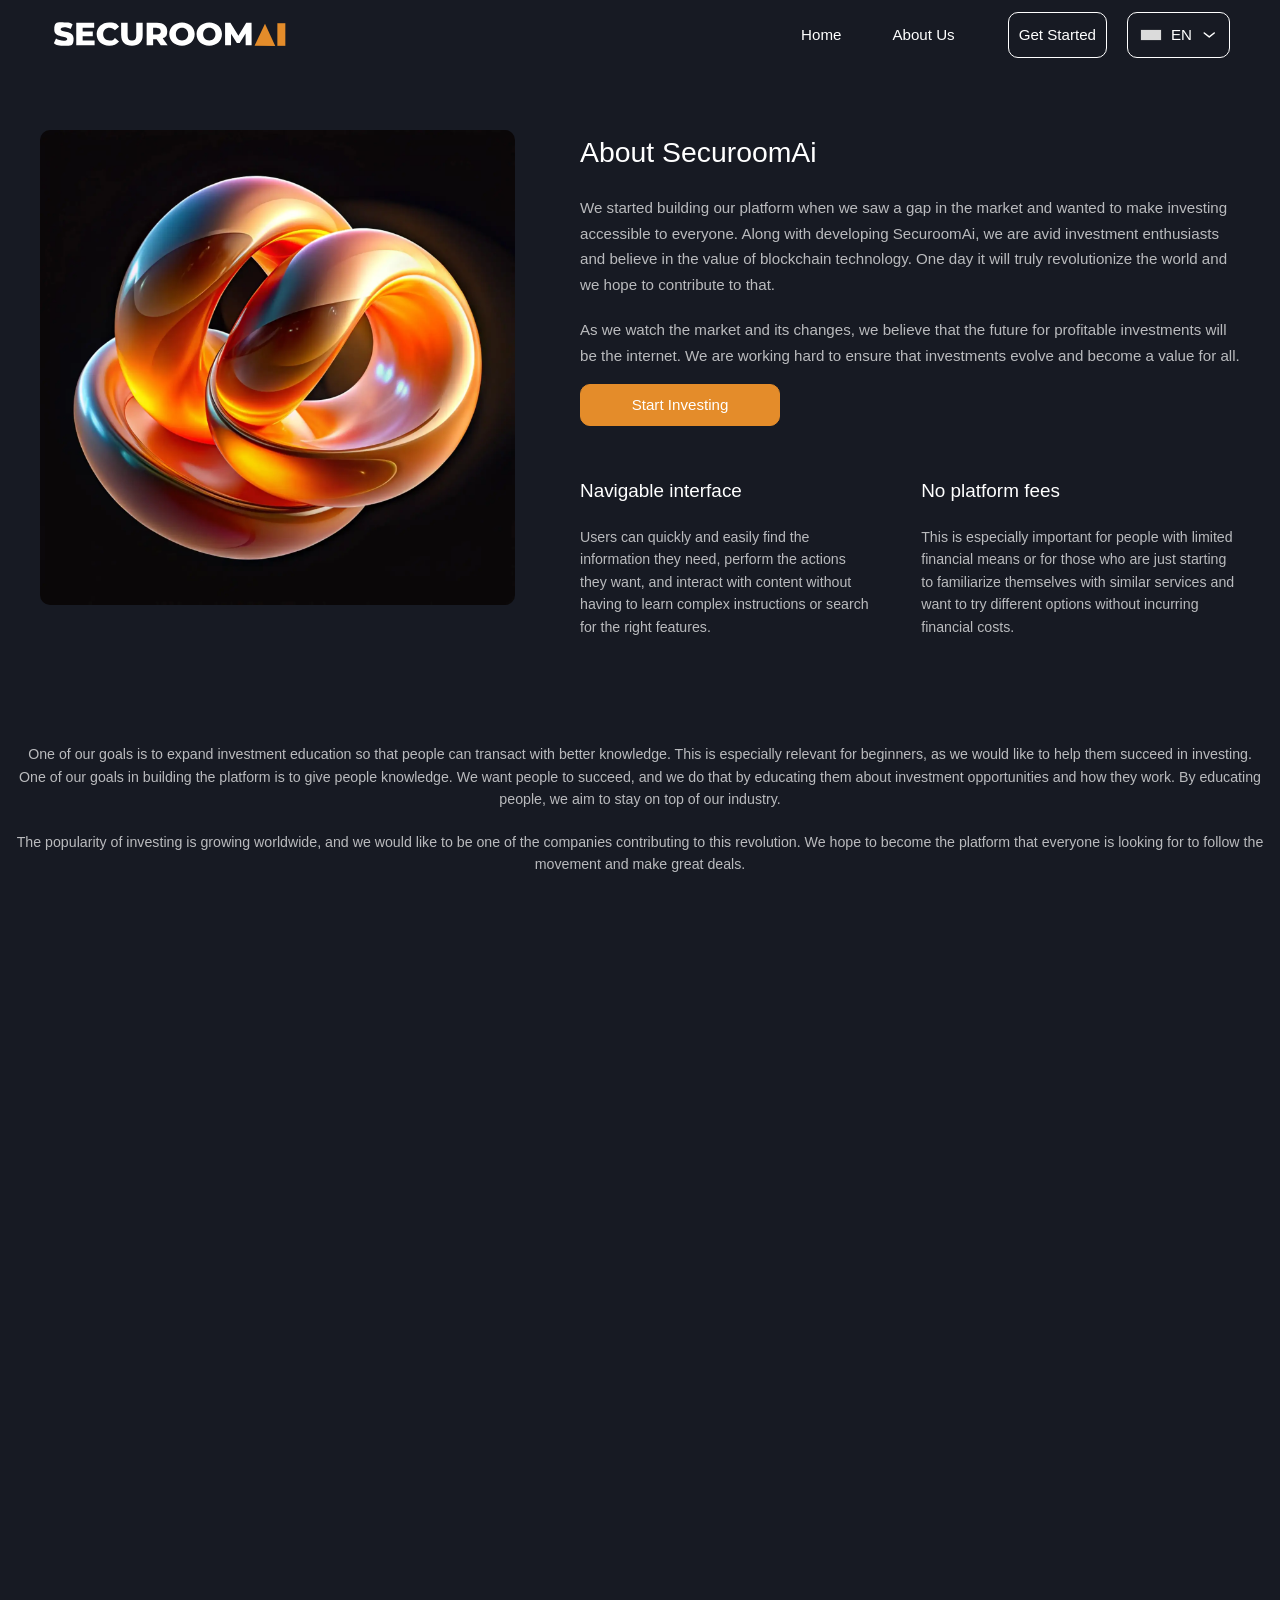
==== commit 5fcb083e: "Done" ====
--- a/pages/about/index.html
+++ b/pages/about/index.html
@@ -24,7 +24,6 @@
                 <nav class="nav desktop-nav">
                     <a class="menu__link " href="/">Home</a>
                     <a class="menu__link " href="../../pages/about/">About Us</a>
-                    <a class="menu__link" href="../../pages/faq/">Faq</a>
                 </nav>
                 <div class="language">
                     <a id="toggle" class="menu__link stop_hover"><div class="iti__flag iti__gb"></div>En</a>
@@ -76,7 +75,6 @@
                     <ul>
                       <li><a href="/">Home</a></li>
                       <li><a href="../../pages/about/">About Us</a></li>
-                      <li><a href="../../pages/faq/">Faq</a></li>
                       <li><a href="../../pages/contact/">Contact Us</a></li>
                     </ul>
                 </div>
@@ -86,73 +84,82 @@
     
     <section class="about-section">
         <div class="about-container">
+            <div class="block__img block__img-1 trading-card">
+                <img src="../../assets/picture2.webp" alt="Trading graph" loading="lazy" class="trading-card-front" style="max-height: 500px; height: auto; width: 95%;">
+            </div>
+
             <div class="about-left">
                 <div class="about-box">
-                    <h2 class="about-title">ABOUT <span class="highlight">SecuroomAi</span></h2>
-                    <p class="about-text">We started building our platform when we saw a gap in the market and wanted to make investing accessible to everyone. Along with developing SecuroomAi, we are avid investment enthusiasts and believe in the value of blockchain technology. One day it will truly revolutionize the world and we hope to contribute to that.</p>
-                    <p class="about-text">As we watch the market and its changes, we believe that the future for profitable investments will be the internet. We are working hard to ensure that investments evolve and become a value for all.</p>
-                    <a href=""><button class="cta-button">Get Started</button></a>
+                    <h2 class="about-title">About SecuroomAi</h2>
+                    <p class="about-text" style="color: #ffffffb3;">We started building our platform when we saw a gap in the market and wanted to make investing accessible to everyone. Along with developing SecuroomAi, we are avid investment enthusiasts and believe in the value of blockchain technology. One day it will truly revolutionize the world and we hope to contribute to that.</p>
+                    <p class="about-text" style="color: #ffffffb3;">As we watch the market and its changes, we believe that the future for profitable investments will be the internet. We are working hard to ensure that investments evolve and become a value for all.</p>
+                    <a href=""><button class="cta-button">Start Investing</button></a>
+
+                    <div class="about__description">
+                        <div>
+                            <h1>Navigable interface</h1>
+                            <p>Users can quickly and easily find the information they need, perform the actions they want, and interact with content without having to learn complex instructions or search for the right features.</p>
+                        </div>
+
+                        <div>
+                            <h1>No platform fees</h1>
+                            <p>This is especially important for people with limited financial means or for those who are just starting to familiarize themselves with similar services and want to try different options without incurring financial costs.</p>
+                        </div>
+                    </div>
                 </div>
-
-                <div class="info-box">
-                    <h3 class="info-title">GETTING STARTED WITH SecuroomAi</h3>
-                    <p class="info-text">At SecuroomAi, we have always considered ourselves to be innovators in the investment market, and our team offers you a platform that works differently than the rest.</p>
-                    <h3 class="info-title">THE FUTURE LOOKS BRIGHT</h3>
-                    <p class="info-text">At SecuroomAi, we’ve reached a point now where the future looks bright. We can proudly say that our hard work has paid off, and we’re seeing plenty of people loving the platform that we developed. Our team can’t wait to see what will happen next.</p>
-                </div>
-            </div>
-
-            <div class="block__img block__img-1 trading-card">
-                <div class="trading-card-back" style="top: 30%;"></div>
-                <img src="../../assets/trading.webp" alt="Trading graph" loading="lazy" class="trading-card-front" style="max-height: 500px; height: auto; width: 95%;">
             </div>
         </div>
     </section>
 
-    <div class="holder holder_about space">
+    <div class="holder holder_about about__screen">
         <div class="holder__content">
             <div class="holder__container container__experience container__experience__about_us_mobile">
                 <div class="holder__body holder__body__about">
-                    <p class="txt center">One of our goals is to expand investment education so that people can transact with better knowledge. This is especially relevant for beginners, as we would like to help them succeed in investing.</p>
-                    <p class="txt center">One of our goals in building the platform is to give people knowledge. We want people to succeed, and we do that by educating them about investment opportunities and how they work. By educating people, we aim to stay on top of our industry.</p>
-                    <p class="txt center">The popularity of investing is growing worldwide, and we would like to be one of the companies contributing to this revolution. We hope to become the platform that everyone is looking for to follow the movement and make great deals.</p>
+                    <p class="txt center" style="color: #ffffffb3;">One of our goals is to expand investment education so that people can transact with better knowledge. This is especially relevant for beginners, as we would like to help them succeed in investing. One of our goals in building the platform is to give people knowledge. We want people to succeed, and we do that by educating them about investment opportunities and how they work. By educating people, we aim to stay on top of our industry.</p>
+                    <p class="txt center" style="color: #ffffffb3;">The popularity of investing is growing worldwide, and we would like to be one of the companies contributing to this revolution. We hope to become the platform that everyone is looking for to follow the movement and make great deals.</p>
                 </div>
             </div>
         </div>
     </div>
 
     <section class="block space">
-            <div class="container container__trading container__trading__about">
-                <div class="container__trading__description container__trading__description__about">
-                    <div class="center_div">
-                        <h2 class="title-2 block__title-2 different block__title-2__about">SecuroomAi</h2>
-                        <h3 class="block__title trading__block__title uppercase jura-regular uppercase trading__block__title__about">Delivers on its promises</h3>
-                        <p>We differentiate ourselves bu striving to offer the best in investing, and to create a supportive and inclusive environment that will help you continue to explore investing. Unlike other companies that promise too much and fail to deliver on their promises, SecuroomAi sets realistic expectations but always strives to deliver on everything they do.</p>
+        <h2 class="title-2 title__about montserrat-medium"><span>SecuroomAi</span>Delivers on its promises</h2>
+        <div class="container container__started container__started__about">
+            <div class="block__wrap block__wrap__about" style="margin-top: 0;">
+                <div class="block__hold">
+                    <div class="glass-card glass-card1">
+                        <h3>Getting started with SecuroomAi</h3>
+                        <p>At SecuroomAi, we have always considered ourselves to be innovators in the investment market, and our team offers you a platform that works differently than the rest.</p>
                     </div>
                 </div>
 
-                <div class="left-box left-box__block left-box__block__about">
-                    <div class="left-box-content left-box-content__details left-box-content__about">
-                        <div class="left-box-content-avarage">
-                            <span><span class="jura-demibold uppercase">SOMETHING IN MIND?</span> \ <span class="jura-light sizes">CONTACT US BY EMAIL</span></span>
-                        </div>
+                <div class="block__middle">
+                    <button class="underlined montserrat-italic">Register Now</button>
+                </div>
 
-                        <div>
-                            <a href="" class="accent mail-link">support@<span class="domain different"></span> </a>
-                        </div>
-
-                        <div class="buttons-container buttons-container__about">
-                            <a href=""><button class="cta-button uppercase">Get started</button></a>
-                            <a href="../../pages/contact"><button class="cta-button cta-button-about uppercase">Contact us</button></a>
-                        </div>
+                <div class="block__hold">
+                    <div class="glass-card glass-card1">
+                        <h3>The Future Looks Bright</h3>
+                        <p>At SecuroomAi, we’ve reached a point now where the future looks bright. We can proudly say that our hard work has paid off, and we’re seeing plenty of people loving the platform that we developed. Our team can’t wait to see what will happen next.</p>
                     </div>
                 </div>
             </div>
+        </div>
     </section>
 
-	<footer class="footer">
+	<footer class="footer footer__about">
         <div class="footer-top">
             <div class="container footer__container">
+                <div class="footer__first__section">
+                    <h3 class="title-form montserrat-semibold">Maximize Your Gains with<br> SecuroomAi</h3>
+                    <div class="home__body__div">
+                        <form action="#" class="email__form">
+                            <input type="email" name="email" placeholder="Enter Your Email" required="">
+                            <button>Subscribe</button>
+                        </form>
+                    </div>
+                </div>
+                <hr />
                 <div class="flex-bl">
                     <a href="/" class="logo"><img src="../../assets/logo.svg" alt=""></a>
                     <ul class="nav nav1">
--- a/styles/intlTelInput.css
+++ b/styles/intlTelInput.css
@@ -82,7 +82,7 @@
 .iti__divider {
   padding-bottom: 5px;
   margin-bottom: 5px;
-  border-bottom: 1px solid #fff;
+  border-bottom: 1px solid #000;
 }
 .iti__country {
   display: flex;
@@ -91,14 +91,14 @@
   outline: none;
 }
 .iti__dial-code {
-  color: #fff;
+  color: #000;
 }
 .iti__country.iti__highlight {
   background-color: rgba(0, 0, 0, 0.05);
 }
 .iti__flag-box, .iti__country-name {
   margin-right: 6px;
-  color: #fff;
+  color: #000;
 }
 [dir=rtl] .iti__flag-box, [dir=rtl] .iti__country-name {
   margin-right: 0;
--- a/styles/styles.css
+++ b/styles/styles.css
@@ -571,7 +571,7 @@
     bottom: 22%;
 }
 
-/* Why Trade with SecuroomAi? */
+/* Why Trade? */
 .left-box__block { height: 50%; }
 
 .video-section-2 {
@@ -957,7 +957,7 @@
     right: 37%;
 }
 
-/* Getting Started with SecuroomAi */
+/* Getting Started */
 .title_started {
 	margin-bottom: 10px;
 	text-transform: uppercase;
@@ -1475,27 +1475,54 @@
 .login_color { color: #fff!important; }
 
 .login_form__bg {
+    background: #292c34;
 	position: unset!important;
 	display: flex;
     justify-content: center;
+    padding: 50px!important;
 }
 
 .login_form__div {
-	border: 1px solid #e48c2a;
-	border-radius: 30px;
+/*	border: 1px solid #e48c2a;*/
+	border-radius: 20px;
 	padding: 20px;
-	max-width: 500px;
-    background: #00000094;
-}
-
-.login_form__div input {
-	border: 1px solid #e48c2a;
+/*	max-width: 500px;*/
+    background: #66666633;
+    flex: 1;
+}
+
+.login_form__div input, .contact_form__div input, .contact_form__div textarea {
+    border: none!important;
+    border-radius: 10px!important;
+    background: #fff!important;
+    color: #000!important;
+}
+
+.login_form__div button, .contact_form__div button {
+    color: #fff!important;
+    border-radius: 10px!important;
+}
+
+.login_form__div h3 {
+    display: flex;
+    flex-direction: column;
+    align-items: center;
 }
 
 /* CONTACT PAGE */
+.contact_form__div {
+    max-width: unset!important;
+    flex: 1!important;
+}
+
+.clearly__text {
+    font-size: 18px!important;
+    font-weight: 400!important;
+    color: #ffffffb3!important;
+}
+
 .form__contact {
-    border: 1px solid #e48c2a; 
-    background: #00000094;
+    background: #66666633;
 }
 .contact_us_title {
     font-size: 40px !important;
@@ -1534,6 +1561,17 @@
 
 .btn-contact {
 	margin-top: 100px;
+    text-transform: none!important;
+    font-weight: 400!important;
+    color: #fff!important;
+}
+
+.contact__container {
+    display: flex;
+    flex: 1;
+    background: #292c34;
+    border-radius: 20px;
+    padding: 30px;
 }
 
 .contact_line { bottom: 7rem; }
@@ -1550,100 +1588,97 @@
 }
 
 .about-section {
-  padding: 60px 20px;
-  position: relative;
-  z-index: 1;
+    padding: 60px 20px;
+    position: relative;
+    z-index: 1;
 }
 
 .about-container {
-  display: flex;
-  flex-wrap: wrap;
-  gap: 40px;
-  max-width: 1200px;
-  margin: 0 auto;
-  align-items: flex-start;
+    display: flex;
+    flex-wrap: wrap;
+    gap: 40px;
+    max-width: 1200px;
+    margin: 0 auto;
+    align-items: flex-start;
 }
 
 .about-left {
-  flex: 1;
-  min-width: 320px;
+    flex: 1;
+    min-width: 320px;
 }
 
 .about-right {
-  flex: 1;
-  min-width: 300px;
-  position: relative;
+    flex: 1;
+    min-width: 300px;
+    position: relative;
 }
 
 .about-box {
-  background: #170f02;
-  padding: 30px;
-  border-radius: 20px;
-  margin-bottom: 30px;
+    border-radius: 20px;
+    margin-bottom: 30px;
 }
 
 .about-title {
     color: #fff;
-  font-size: 30px;
-  text-transform: uppercase;
-  margin-bottom: 20px;
+    font-size: 30px;
+    margin-bottom: 20px;
 }
 
 .highlight {
-  color: #e48c2a;
-  letter-spacing: 1px;
+    color: #e48c2a;
+    letter-spacing: 1px;
 }
 
 .about-text {
-  font-size: 16px;
-  line-height: 1.6;
-  margin-bottom: 15px;
-  color: #fff;
+    font-size: 16px;
+    line-height: 1.6;
+    margin-bottom: 15px;
+    color: #fff;
 }
 
 .info-box {
-  border: 1px solid #e48c2a;
-  border-radius: 15px;
-  padding: 25px;
-  background: #0d0d0d;
+    border: 1px solid #e48c2a;
+    border-radius: 15px;
+    padding: 25px;
+    background: #0d0d0d;
 }
 
 .info-title {
-  color: #e48c2a;
-  text-transform: uppercase;
-  margin-top: 15px;
-  margin-bottom: 5px;
-  font-size: 16px;
+    color: #e48c2a;
+    text-transform: uppercase;
+    margin-top: 15px;
+    margin-bottom: 5px;
+    font-size: 16px;
 }
 
 .info-text {
-  font-size: 14px;
-  line-height: 1.5;
-  color: #fff;
+    font-size: 14px;
+    line-height: 1.5;
+    color: #fff;
 }
 
 .image-wrapper {
-  position: relative;
-  padding-top: 30px;
+    position: relative;
+    padding-top: 30px;
 }
 
 .image-bg {
-  position: absolute;
-  top: 0;
-  left: 30px;
-  width: 100%;
-  height: 100%;
-  background: #ff8a1f;
-  border-radius: 15px;
-  z-index: 0;
+    position: absolute;
+    top: 0;
+    left: 30px;
+    width: 100%;
+    height: 100%;
+    background: #ff8a1f;
+    border-radius: 15px;
+    z-index: 0;
 }
 
 .about-image {
-  position: relative;
-  z-index: 1;
-  border-radius: 15px;
-  max-width: 100%;
-  display: block;
+    position: relative;
+    z-index: 1;
+    border-radius: 15px;
+    max-width: 100%;
+    display: block;
 }
 
 .container__trading__about {
@@ -1721,6 +1756,7 @@
 }
 
 @media (width: 1024px) {
+    .form__bg { gap: 20px; }
     .line { top: 135px }
 	.header { padding: 15px 20px; }
 	.form__bg-mobile { bottom: 1rem; }
@@ -1735,7 +1771,7 @@
     	height: 844px;
 	}
 
-/* Why Trade with SecuroomAi? */
+/* Why Trade? */
 	.container__trading { gap: 10px; }
 	.block__img__trading { width: 100%; }
 	.container__trading__description { justify-content: flex-end; }
@@ -1744,7 +1780,7 @@
 	.block__title-2 { font-size: 30px; }
 	.number__info { font-size: 8px; }
 
-/* How does SecuroomAi improve your trading experience? */
+/* How does  improve your trading experience? */
 	.benefit-line {
 		width: 104%;
 		right: 18%;
@@ -1755,7 +1791,7 @@
         right: 34%;
 	}
 
-/* Getting Started with SecuroomAi */
+/* Getting Started */
 	.flash_step2 {
 	    background-size: cover;
 	    height: 300px;
@@ -1778,6 +1814,14 @@
 }
 
 @media (max-width: 768px) {
+    .footer__about { padding-top: 100px; }
+    .glass-card { width: 250px!important; }
+    .title__about { margin-left: 10px!important; }
+    .block__wrap__about { gap: 10px!important; }
+    .container__started__about { width: 90%!important; }
+    .about__screen { padding-block: 0 !important; }
+    .footer__about_mobile { padding-top: 0px!important; }
+    .home__body__next__box__about_mobile, .home__body__next__box__contact_mobile { display: none!important; }
     .container__trading__description__about { width: 100%!important; }
     .line__circled__about { display: none!important; }
     .container__trading__about { flex-direction: column; }
@@ -1932,7 +1976,7 @@
         left: 40%;
 	}
 
-/* Why Trade with SecuroomAi? */
+/* Why Trade? */
 	.container__trading { gap: 10px; }
 	.block__img__trading { align-items: normal; width: 70%; }
 	.trading_rocket { width: auto; }
@@ -1940,7 +1984,7 @@
 	.coin { width: 50%; }
 	.rocket { padding: 10px; }
 
-/* How does SecuroomAi improve your trading experience? */
+/* How does  improve your trading experience? */
 	.experience__title { font-size: 30px; }
 	.experience__info { max-width: 100%; }
 	.experience__button { margin: 0 auto; margin-top: 20px; }
@@ -1951,7 +1995,7 @@
 	.benefit-line { display: none; }
 	.benefit__col span { text-align: center; }
 
-/* Getting Started with SecuroomAi */
+/* Getting Started */
 	.steps__cards {
 		flex-direction: column;
 		margin-top: 50px;
@@ -2061,6 +2105,7 @@
 }
 
 @media (max-width: 425px) {
+    .footer__about { padding-top: 10px!important; }
     .buttons-container__about { flex-direction: column; }
 
     .arrow__line__1 { width: 13%; }
@@ -2086,7 +2131,7 @@
 	}
 	.space { padding-block: 50px!important; }
 
-/* Why Trade with SecuroomAi? */
+/* Why Trade? */
 	.container__trading {
 	    flex-direction: column;
 	    align-items: center;
@@ -2099,7 +2144,7 @@
 	.container__trading__details { width: 100%; align-items: center; }
 	.container__trading__details__info button { margin: 0 auto; margin-top: 20px; }
 
-/* Getting Started with SecuroomAi */
+/* Getting Started */
 	.step__card:nth-child(1), .step__card:nth-child(3) { 
 		margin-right: 0; 
 		margin-left: 0; 
@@ -2134,6 +2179,7 @@
 }
 
 @media (max-width: 375px) {
+    .login_form__div { padding: 0; }
     .buttons-container__about { align-items: center; }
 
     .home__text { font-size: 30px; }
@@ -2169,6 +2215,8 @@
 }
 
 @media (max-width: 320px) {
+    .contact_form__div { padding: 20px 0px!important; }
+    .login_form__div { background: transparent; }
     .about-title { font-size: 24px; }
     .about-box { width: 90%; }
     .info-box { width: 90%; }
--- a/styles/style-min.css
+++ b/styles/style-min.css
@@ -1,9 +1,10 @@
 @import url('https://fonts.googleapis.com/css2?family=Montserrat:ital,wght@0,400;0,500;0,600;1,400&family=Rubik:wght@400&display=swap');
 
 html{
-	-webkit-box-sizing:border-box;
-	box-sizing:border-box
-}
+	-webkit-box-sizing: border-box;
+	box-sizing: border-box
+}
+
 *,::after,::before{
 	margin:0;
 	outline:0;
@@ -14,7 +15,6 @@
 }
 a{
 	outline:0;
-/*	display:block;*/
 	color:inherit;
 	cursor:pointer
 }
@@ -370,7 +370,7 @@
 }
 .form {
 /*	background: #00000094;*/
-	border-radius: 30px;
+	border-radius: 20px;
     padding: 20px;
     max-width: 500px;
 	width:100%;
@@ -390,7 +390,7 @@
 .form__bg ul{
 	list-style-type:disc;
 	padding-left: 16px;
-	background: #000;
+	background: #a8a7a7;
 }
 .form__bg ul li{
 	position:relative;
@@ -400,7 +400,7 @@
 }
 .form__bg ul li:not(:last-child){
 	margin-bottom: 8px;
-	color: #fff;
+	color: #000;
 }
 .form__bg ul li a{
 	color: #FF9500;
@@ -480,7 +480,7 @@
 	text-align:center;
 	cursor:pointer;
 	color: #000;
-	background: #FF9500;
+	background: #e48c2a;
 	-webkit-transition:all .3s ease-in-out;
 	transition:all .3s ease-in-out
 }
@@ -586,7 +586,7 @@
 .block__hold:nth-child(1){
 	-webkit-box-ordinal-group:2;
 	-ms-flex-order:1;
-	order:1
+/*	order:1*/
 }
 .block__hold:nth-child(2){
 	-webkit-box-ordinal-group:4;
@@ -1411,7 +1411,7 @@
 	border-radius: 50px;
 	padding: 13px 20px;
 	font-size: 16px;
-	border: 1px solid #FF9500;
+	border: 1px solid #e48c2a;
 	box-sizing: border-box;
 	background: #000;
 	color: #fff;
--- a/styles/new.css
+++ b/styles/new.css
@@ -717,6 +717,116 @@
     color: #fff;
 }
 
+.footer__container__pages {
+    background: none;
+}
+
+.inside__form {
+    background: #a8a7a7;
+    padding: 20px;
+    border-radius: 10px;
+}
+
+.form__info__login li {
+    color: #ffffffb3!important;
+}
+
+.form__bg ul li {
+    font-size: 14px!important;
+}
+
+.form__info__login ul li a {
+    color: #ffffffb3!important;
+    text-decoration: none;
+    font-weight: 400!important;
+}
+
+.right-box__login {
+    margin-left: 120px;
+}
+
+.title-form__login {
+    font-size: 30px!important;
+}
+
+.logo_1_size {
+    width: 60%;
+}
+
+.title__about {
+    color: #fff;
+    margin-left: 100px;
+}
+
+.container__started__about {
+    position: relative;
+    background: url(../assets/picture1.webp) no-repeat center center;
+    background-size: cover;
+    display: flex;
+    flex-direction: column;
+    align-items: center;
+    justify-content: center;
+    text-align: center;
+    height: 500px;
+    width: 100%;
+    padding: 20px;
+    z-index: 1;
+    border: 1px solid #666;
+    border-radius: 10px;
+}
+
+.container__started__about::before {
+    content: "";
+    position: absolute;
+    top: 0;
+    left: 0;
+    width: 100%;
+    height: 100%;
+    background-color: #000400ba;
+    z-index: -1;
+    border-radius: 10px;
+}
+
+.block__wrap__about {
+    padding: 50px;
+    display: flex;
+    flex-direction: row;
+    justify-content: center;
+    align-items: center;
+    gap: 100px;
+}
+
+.block__hold {
+    flex: 1 1 35%;
+}
+
+.block__middle {
+    display: flex;
+    align-items: center;
+    justify-content: center;
+    flex: 0 0 auto;
+}
+
+.glass-card1 {
+    position: unset;
+}
+
+.glass-card1 p {
+    text-align: left;
+}
+
+.glass-card1 h3 {
+    font-weight: 400;
+}
+
+.container__started__about button {
+    border: none;
+    text-align: left;
+    padding-right: 0;
+    padding-left: 0;
+    color: #ffffffb3;
+}
+
 @media (width: 1024px) {
     .logo_video {
         margin-left: -71px;
@@ -802,6 +912,7 @@
 }
 
 @media (max-width: 768px) {
+    .logo_video { width: 300px; }
     .left-box { display: none; }
     .home__hold { 
         flex-direction: column; 
@@ -906,7 +1017,7 @@
         width: 400px;
     }
     .logo_video {
-        width: 450px;
+        width: 250px;
     }
     .email__form {
         flex-direction: column;
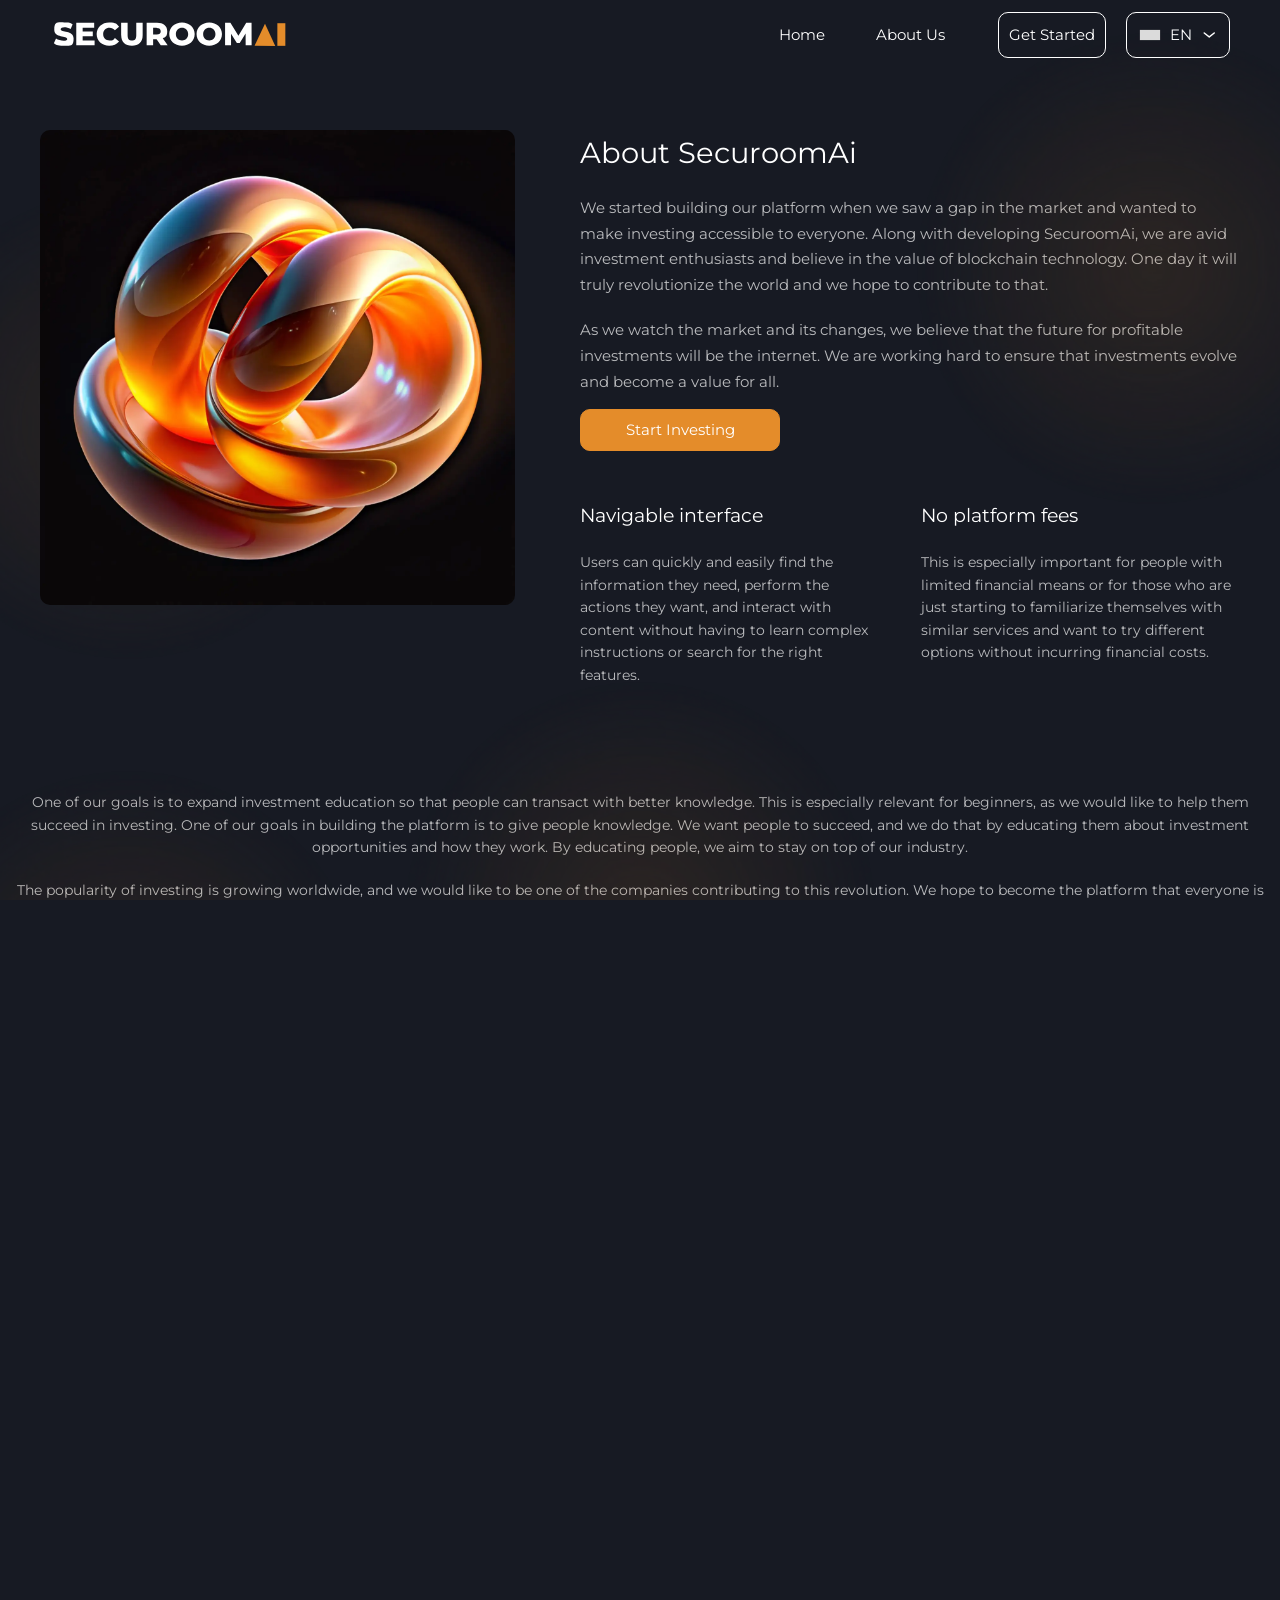
==== commit c2dd545d: "Done" ====
--- a/pages/about/index.html
+++ b/pages/about/index.html
@@ -45,7 +45,7 @@
                         <li class="subitem"><a href="../../languages/se/"><div class="iti__flag iti__se"></div>SE</a></li>
                     </ul>
                 </div>
-                <a href=""><button class="contact-btn">Get Started</button></a>
+                <a href="../../pages/login"><button class="contact-btn">Get Started</button></a>
             </div>
 
             <!-- Mobile Navigation -->
@@ -74,6 +74,7 @@
                 <div id="menu">
                     <ul>
                       <li><a href="/">Home</a></li>
+                      <li><a href="../../pages/login/">Login</a></li>
                       <li><a href="../../pages/about/">About Us</a></li>
                       <li><a href="../../pages/contact/">Contact Us</a></li>
                     </ul>
@@ -83,6 +84,9 @@
     </div>
     
     <section class="about-section">
+        <div class="flash flash1"></div>
+        <div class="flash flash2"></div>
+        <div class="flash flash3"></div>
         <div class="about-container">
             <div class="block__img block__img-1 trading-card">
                 <img src="../../assets/picture2.webp" alt="Trading graph" loading="lazy" class="trading-card-front" style="max-height: 500px; height: auto; width: 95%;">
@@ -93,7 +97,7 @@
                     <h2 class="about-title">About SecuroomAi</h2>
                     <p class="about-text" style="color: #ffffffb3;">We started building our platform when we saw a gap in the market and wanted to make investing accessible to everyone. Along with developing SecuroomAi, we are avid investment enthusiasts and believe in the value of blockchain technology. One day it will truly revolutionize the world and we hope to contribute to that.</p>
                     <p class="about-text" style="color: #ffffffb3;">As we watch the market and its changes, we believe that the future for profitable investments will be the internet. We are working hard to ensure that investments evolve and become a value for all.</p>
-                    <a href=""><button class="cta-button">Start Investing</button></a>
+                    <a href="../../pages/login"><button class="cta-button">Start Investing</button></a>
 
                     <div class="about__description">
                         <div>
@@ -122,7 +126,9 @@
         </div>
     </div>
 
-    <section class="block space">
+    <section class="block space" style="position: relative;">
+        <div class="flash flash3_about"></div>
+        <div class="flash flash4_about"></div>
         <h2 class="title-2 title__about montserrat-medium"><span>SecuroomAi</span>Delivers on its promises</h2>
         <div class="container container__started container__started__about">
             <div class="block__wrap block__wrap__about" style="margin-top: 0;">
@@ -134,7 +140,7 @@
                 </div>
 
                 <div class="block__middle">
-                    <button class="underlined montserrat-italic">Register Now</button>
+                    <a href="../../pages/login"><button class="underlined montserrat-italic">Register Now</button></a>
                 </div>
 
                 <div class="block__hold">
@@ -148,6 +154,9 @@
     </section>
 
 	<footer class="footer footer__about">
+        <div class="flash flash1_footer"></div>
+        <div class="flash flash2_footer"></div>
+        <div class="flash flash3_footer"></div>
         <div class="footer-top">
             <div class="container footer__container">
                 <div class="footer__first__section">
--- a/styles/styles.css
+++ b/styles/styles.css
@@ -425,6 +425,7 @@
 
 .title-1 {
     text-align: left;
+    font-size: 45px;
 }
 
 .about-left-box {
@@ -1814,6 +1815,7 @@
 }
 
 @media (max-width: 768px) {
+    .flash { display: none; }
     .footer__about { padding-top: 100px; }
     .glass-card { width: 250px!important; }
     .title__about { margin-left: 10px!important; }
--- a/styles/style-min.css
+++ b/styles/style-min.css
@@ -59,7 +59,7 @@
 }
 
 *{
-	font-family: 'Jura', sans-serif;
+	font-family: 'montserrat', sans-serif;
 }
 body,html{
 	position:relative;
@@ -523,7 +523,8 @@
 }
 .form-contact{
 	margin-inline:auto;
-	max-width:630px
+	max-width:630px;
+	z-index: 3;
 }
 .card__img img,.holder__image img{
 	max-width:100%
@@ -692,6 +693,8 @@
 	max-width:320px
 }*/
 .faq{
+	position: relative;
+	z-index: 5;
 /*	background: #000;*/
 }
 .faq__row{
--- a/styles/new.css
+++ b/styles/new.css
@@ -1,3 +1,62 @@
+.flash {
+    background: url("../assets/flash.webp") center center / cover no-repeat;
+    position: absolute;
+    width: 60%;
+    height: 100%;
+}
+
+.flash1 {
+    bottom: 22%;
+    left: 60%;
+    z-index: 4;
+}
+
+.flash2 {
+    bottom: 0%;
+    right: 60%;
+    z-index: 2;
+}
+
+.flash3 {
+    top: 70%;
+    left: 20%;
+    z-index: 1;
+}
+
+.flash_benefit {
+    left: 20%;
+    top: 35%;
+}
+
+.flash1_footer {
+    bottom: 20%;
+    left: 10%;
+}
+
+.flash2_footer {
+    left: 50%;
+    top: 20%;
+}
+
+.flash3_footer {
+    top: 45%;
+    right: 50%;
+}
+
+.flash3_about {
+    bottom: 40%;
+    right: 60%;
+}
+
+.flash4_about {
+    left: 65%;
+}
+
+.home__content, .home__body__next__box {
+    position: relative;
+    z-index: 5!important;
+}
+
 .home__body__div__2 {
     padding: 20px 0;
     margin-left: 30px;
@@ -356,6 +415,7 @@
     display: flex;
     justify-content: center;
     position: relative;
+    z-index: 4;
 }
 
 .video-thumbnail {
@@ -390,6 +450,8 @@
 
 .benefit .circle {
     border-radius: 50%;
+    position: relative;
+    z-index: 5;
 }
 
 .outer {
@@ -444,6 +506,7 @@
     background: rgb(255 255 255 / 20%);
     border-radius: 20px;
     color: white;
+    z-index: 5;
 }
 
 .glass-card h3 {
@@ -611,7 +674,7 @@
     font-size: 25px;
     text-align: center;
     color: #fff;
-    width: 5%;
+    width: 6%;
 }
 
 .faq-text h3 {
@@ -676,6 +739,15 @@
 }
 
 /* FOOTER CONTAINER */
+footer {
+    position: relative;
+}
+
+footer .flex-bl, footer p {
+    position: relative;
+    z-index: 4;
+}
+
 .footer__container {
     background: #292c34;
     padding: 30px;
@@ -725,6 +797,8 @@
     background: #a8a7a7;
     padding: 20px;
     border-radius: 10px;
+    position: relative;
+    z-index: 4;
 }
 
 .form__info__login li {
@@ -805,6 +879,7 @@
     align-items: center;
     justify-content: center;
     flex: 0 0 auto;
+    cursor: pointer;
 }
 
 .glass-card1 {
